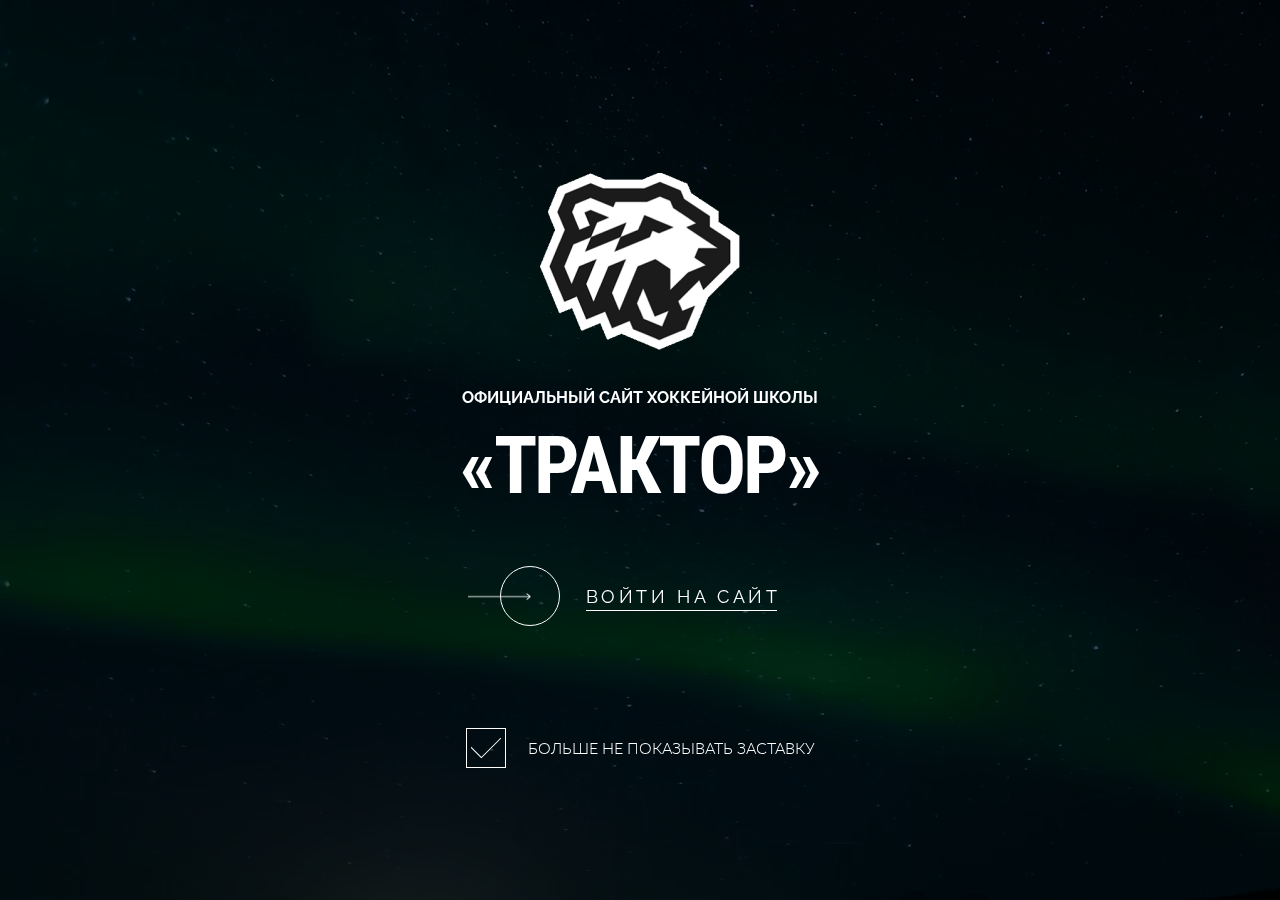
==== index.html @ bcf5b06c "bvi" ====
<!DOCTYPE html>
<html lang="en">

<head>
	<meta charset="UTF-8">
	<meta name="viewport" content="width=device-width, initial-scale=1.0">
	<meta name="description" content="" />
	<meta name="keywords" content="" />
	<link rel="shortcut icon" href="img/common/favicon.ico" type="image/x-icon">
	<link rel="preconnect" href="https://fonts.gstatic.com">
	<link
		href="https://fonts.googleapis.com/css2?family=Lato:wght@300&family=Raleway:ital,wght@0,300;0,400;0,500;0,600;0,700;1,500&family=Roboto+Condensed:ital,wght@0,300;0,400;0,700;1,300&display=swap"
		rel="stylesheet">
	<link rel="stylesheet" href="http://domain.name/css/bvi.min.css" type="text/css">
	<link rel="stylesheet" href="css/jquery.fancybox.min.css">
	<link rel="stylesheet" href="css/style.css">
	<title>Школа "Трактор"</title>
</head>

<body>
	<main class="splash-main">
		<div class="splash-main__video">
			<video src="video/08.mp4" muted autoplay loop playsinline></video>
		</div>
		<div class="splash-container">
			<div class="splash-main__body">
				<div class="splash-main__logo">
					<img src="img/spalsh/logo.png" alt="">
				</div>
				<h1 class="splash-main__title">
					Официальный сайт хоккейной школы <br> <span>«‎Трактор»‎</span>
				</h1>
				<div class="splash-main__enter">
					<a href="home.html" class="splash-main__link">
						<div class="splash-main__icon">
							<img src="img/spalsh/arrow.png" alt="">
						</div>
						<span class="splash-main__text">
							войти на сайт
						</span>
					</a>
				</div>
				<form action="#" class="splash-main__form">
					<label class="splash-main__label">
						<input class="splash-main__checkbox" type="checkbox" checked>
						<span class="splash-main__box"></span>
						больше не показывать заставку
					</label>
				</form>
			</div>
		</div>
	</main>



	<script src="https://code.jquery.com/jquery-3.5.1.min.js"></script>
	<script src="https://domain.name/js/js.cookie.js"></script>
	<script src="https://domain.name/js/bvi-init.js"></script>
	<script src="https://domain.name/js/bvi.min.js"></script>
	<script src="js/script.js" type="module"></script>
</body>

</html>
---- css/style.css ----
@charset "UTF-8";
* {
  padding: 0;
  margin: 0;
  border: 0;
}

*,
*:before,
*:after {
  -webkit-box-sizing: border-box;
  box-sizing: border-box;
}

:focus,
:active {
  outline: none;
}

a:focus,
a:active {
  outline: none;
}

nav,
footer,
header,
aside {
  display: block;
}

html,
body {
  height: 100%;
  width: 100%;
  font-size: 100%;
  line-height: 1;
  font-size: 14px;
  -ms-text-size-adjust: 100%;
  -moz-text-size-adjust: 100%;
  -webkit-text-size-adjust: 100%;
}

input,
button,
textarea {
  font-family: inherit;
}

input::-ms-clear {
  display: none;
}

button {
  cursor: pointer;
}

button::-moz-focus-inner {
  padding: 0;
  border: 0;
}

a,
a:visited {
  text-decoration: none;
}

a:hover {
  text-decoration: none;
}

ul li {
  list-style: none;
}

img {
  vertical-align: top;
}

h1,
h2,
h3,
h4,
h5,
h6 {
  font-size: inherit;
  font-weight: 700;
}

.custom-select-container {
  display: inline-block;
  position: relative;
}

.custom-select-value {
  display: -webkit-box;
  display: -ms-flexbox;
  display: flex;
  -webkit-box-align: center;
      -ms-flex-align: center;
          align-items: center;
  -webkit-box-pack: justify;
      -ms-flex-pack: justify;
          justify-content: space-between;
  width: 180px;
  cursor: pointer;
  -webkit-user-select: none;
     -moz-user-select: none;
      -ms-user-select: none;
          user-select: none;
  -webkit-transition: all 0.3s ease 0s;
  transition: all 0.3s ease 0s;
  color: #6a6a6a;
  font-weight: 300;
  font-size: 20px;
  line-height: 30px;
  text-transform: capitalize;
}

.custom-select-value:after {
  content: "";
  display: inline-block;
  width: 16px;
  height: 9px;
  background: url("../img/schedule/arrow.svg") center no-repeat;
  -webkit-transition: all 0.3s ease 0s;
  transition: all 0.3s ease 0s;
  margin: 0px 0px 0px 10px;
}

.custom-select-value.spin:after {
  content: "";
  -webkit-transform: rotate(-180deg);
          transform: rotate(-180deg);
}

.custom-select-options {
  opacity: 0;
  visibility: hidden;
  position: absolute;
  padding: 0;
  margin: 0;
  z-index: 1;
  width: 100%;
  border-top: none;
  max-height: 330px;
  overflow-y: auto;
  background: #141414;
  -webkit-transition: all 0.3s ease 0s;
  transition: all 0.3s ease 0s;
  padding: 20px 0;
}

.custom-select-options.show {
  opacity: 1;
  visibility: visible;
}

.custom-select-option {
  padding: 5px 30px;
  cursor: pointer;
  -webkit-transition: all 0.3s ease 0s;
  transition: all 0.3s ease 0s;
  color: #6a6a6a;
  font-weight: 300;
  font-size: 20px;
  line-height: 30px;
  text-transform: capitalize;
}

.custom-select-option.selected {
  background-color: rgba(0, 0, 0, 0.5);
}

.custom-select-option:hover {
  color: #fff;
}

body {
  font-family: "Raleway", sans-serif;
  color: #fff;
  background: #070707;
}

body.lock {
  overflow: hidden;
}

.wrapper {
  position: relative;
  display: -webkit-box;
  display: -ms-flexbox;
  display: flex;
  -webkit-box-orient: vertical;
  -webkit-box-direction: normal;
      -ms-flex-direction: column;
          flex-direction: column;
  min-height: 100%;
  overflow-x: hidden;
}

.container {
  max-width: 1660px;
  margin: 0 auto;
  padding: 0 15px;
}

.subtitle {
  font-family: "Roboto Condensed", sans-serif;
  font-weight: 300;
  font-size: 30px;
  line-height: 40px;
  letter-spacing: -0.03em;
  text-transform: uppercase;
}

.subtitle span {
  font-weight: 700;
}

.scrollback {
  position: fixed;
  bottom: 150px;
  right: 40px;
  height: 60px;
  width: 60px;
  border-radius: 50%;
  background: #141414;
  display: -webkit-box;
  display: -ms-flexbox;
  display: flex;
  -webkit-box-align: center;
      -ms-flex-align: center;
          align-items: center;
  -webkit-box-pack: center;
      -ms-flex-pack: center;
          justify-content: center;
  border: 1px solid transparent;
  -webkit-transition: all 0.3s ease 0s;
  transition: all 0.3s ease 0s;
  cursor: pointer;
  opacity: 0;
  visibility: hidden;
  z-index: 10;
}

.scrollback img {
  max-width: 20px;
}

@media (min-width: 1024px) {
  .scrollback:hover {
    border: 1px solid #4f4f4f;
  }
}

.scrollback.visible {
  opacity: 1;
  visibility: visible;
}

@media (max-width: 767px) {
  .scrollback {
    width: 40px;
    height: 40px;
    bottom: 20px;
    right: 20px;
  }
}

.date {
  font-family: "Roboto Condensed", sans-serif;
  font-weight: bold;
  font-size: 20px;
  line-height: 24px;
  letter-spacing: -0.02em;
  text-transform: uppercase;
  color: #4f4f4f;
}

.title {
  font-family: "Roboto Condensed", sans-serif;
  font-weight: bold;
  font-size: 49px;
  line-height: 70px;
  -webkit-text-decoration-line: underline;
          text-decoration-line: underline;
  text-transform: uppercase;
  color: #ffffff;
}

@media (max-width: 1365px) {
  .title {
    font-size: 36px;
    line-height: 40px;
  }
}

@media (max-width: 767px) {
  .title {
    font-size: 30px;
  }
}

.universal-link {
  display: inline-block;
  height: 70px;
  width: 260px;
}

@media (min-width: 1024px) {
  .universal-link:hover .icon__arrow {
    -webkit-transform: translate(7px, 0);
            transform: translate(7px, 0);
  }
  .universal-link:hover .universal-link__more::before {
    width: 100%;
    -webkit-transform: translate(0, 0);
            transform: translate(0, 0);
  }
}

.universal-link__more {
  position: relative;
  font-weight: bold;
  font-size: 13px;
  line-height: 24px;
  letter-spacing: 0.12em;
  text-transform: uppercase;
  color: #ffffff;
  display: inline-block;
  position: relative;
  left: 96px;
  top: 28px;
}

.universal-link__more::before {
  content: "";
  -webkit-transition: all 0.3s ease 0s;
  transition: all 0.3s ease 0s;
  position: absolute;
  bottom: 0;
  left: 0px;
  display: inline-block;
  height: 1px;
  width: 0%;
  -webkit-transform: translate(-40px, 0);
          transform: translate(-40px, 0);
  background: #fff;
}

@media (max-width: 600px) {
  .universal-link__more span {
    display: none;
  }
}

.universal-link .icon {
  position: relative;
  display: inline-block;
}

.universal-link .icon__circle {
  position: absolute;
  top: 0;
  left: 0;
  display: inline-block;
  height: 48px;
  width: 48px;
  border-radius: 50%;
  border: 1px solid #fff;
}

.universal-link .icon__arrow {
  -webkit-transition: all 0.3s ease 0s;
  transition: all 0.3s ease 0s;
  position: absolute;
  top: 23px;
  left: 23px;
  display: inline-block;
  height: 1px;
  width: 48px;
  background: #fff;
}

.universal-link .icon__arrow:after, .universal-link .icon__arrow:before {
  content: "";
  position: absolute;
  right: 0;
  background: #fff;
  width: 1px;
  height: 10px;
  display: inline-block;
}

.universal-link .icon__arrow:after {
  -webkit-transform: rotate(45deg) translate(-2px, 1px);
          transform: rotate(45deg) translate(-2px, 1px);
}

.universal-link .icon__arrow::before {
  -webkit-transform: rotate(-45deg) translate(4px, -7px);
          transform: rotate(-45deg) translate(4px, -7px);
}

.more {
  display: inline-block;
  position: relative;
  margin: 0px 0px 40px 0px;
  font-family: "Roboto Condensed", sans-serif;
  font-weight: bold;
  font-size: 20px;
  line-height: 24px;
  letter-spacing: -0.02em;
  text-transform: uppercase;
  color: #4f4f4f;
  -webkit-transition: all 0.3s ease 0s;
  transition: all 0.3s ease 0s;
  cursor: pointer;
}

.more:after {
  content: "";
  -webkit-transition: all 0.3s ease 0s;
  transition: all 0.3s ease 0s;
  position: absolute;
  bottom: 0;
  left: -40px;
  width: 0%;
  height: 1px;
  background: #fff;
  opacity: 0;
  visibility: hidden;
}

@media (min-width: 1024px) {
  .more:hover {
    color: #fff;
  }
  .more:hover:after {
    left: 0;
    width: 100%;
    opacity: 1;
    visibility: visible;
  }
}

.topbar {
  display: -webkit-box;
  display: -ms-flexbox;
  display: flex;
  -webkit-box-pack: justify;
      -ms-flex-pack: justify;
          justify-content: space-between;
}

@media (max-width: 767px) {
  .topbar {
    -webkit-box-orient: vertical;
    -webkit-box-direction: normal;
        -ms-flex-direction: column;
            flex-direction: column;
    -webkit-box-align: start;
        -ms-flex-align: start;
            align-items: flex-start;
  }
}

.breadcrumbs {
  display: -webkit-box;
  display: -ms-flexbox;
  display: flex;
  white-space: nowrap;
  padding: 40px 0px 0px 20px;
}

.breadcrumbs li:not(:last-child):after {
  content: "—";
  color: #4f4f4f;
  display: inline-block;
  margin: 0px 5px 0 0;
}

.breadcrumbs__link {
  font-weight: 500;
  font-size: 12px;
  line-height: 16px;
  letter-spacing: 0.04em;
  text-transform: uppercase;
  color: #4f4f4f;
  -webkit-transition: all 0.3s ease 0s;
  transition: all 0.3s ease 0s;
}

@media (min-width: 1024px) {
  .breadcrumbs__link:hover {
    color: #fff;
  }
}

@media (max-width: 1365px) {
  .breadcrumbs {
    padding: 20px 0px 0px 20px;
  }
}

@media (max-width: 767px) {
  .breadcrumbs {
    padding: 10px 0px 0px 0px;
    white-space: normal;
    -webkit-box-orient: vertical;
    -webkit-box-direction: normal;
        -ms-flex-direction: column;
            flex-direction: column;
  }
}

.heading {
  font-weight: 600;
  font-size: 28px;
  line-height: 36px;
  color: #fff;
}

@media (max-width: 993px) {
  .heading {
    font-size: 24px;
    line-height: 30px;
  }
}

@media (max-width: 767px) {
  .heading {
    font-size: 20px;
    line-height: 24px;
  }
}

.position {
  font-family: "Roboto Condensed", sans-serif;
  font-weight: bold;
  font-size: 20px;
  line-height: 24px;
  letter-spacing: -0.02em;
  text-transform: uppercase;
  color: #4f4f4f;
}

/* .fancybox-navigation .fancybox-button {
	width: 126px;
	height: 90px;
	div {
		display: none;
	}
}
.fancybox-navigation .fancybox-button--arrow_left,
.fancybox-navigation .fancybox-button--arrow_right {
	padding: 0;
}
.fancybox-button--arrow_left {
	background: url("../img/home/partners/arrow-left.png") center no-repeat, #141414;
	&:disabled {
		background: url("../img/home/partners/arrow-left.png") center no-repeat, #070707;
	}
}
.fancybox-button--arrow_right {
	background: url("../img/home/partners/arrow-right.png") center no-repeat, #141414;
	&:disabled {
		background: url("../img/home/partners/arrow-right.png") center no-repeat, #070707;
	}
}
.fancybox-bg {
	background: rgba(7, 7, 7, 0.8);
} */
.splash-main {
  position: relative;
  z-index: 0;
  height: 100vh;
  width: 100vw;
  min-height: 100vh;
  min-width: 100vw;
  overflow: hidden;
  background: url("../img/spalsh/splash-bg.jpg") left center/cover no-repeat;
}

.splash-main::after {
  content: "";
  display: block;
  width: 100%;
  height: 100%;
  background: rgba(0, 0, 0, 0.7);
  position: absolute;
  top: 0;
  left: 0;
  z-index: 1;
}

.splash-main__video {
  width: 100%;
  position: absolute;
  top: 0;
  left: 0;
}

@media (min-height: 1080px) {
  .splash-main__video {
    display: none;
  }
}

.splash-main__body {
  position: absolute;
  top: 0;
  left: 0;
  width: 100%;
  height: 100%;
  z-index: 2;
  display: -webkit-box;
  display: -ms-flexbox;
  display: flex;
  -webkit-box-align: center;
      -ms-flex-align: center;
          align-items: center;
  -webkit-box-pack: center;
      -ms-flex-pack: center;
          justify-content: center;
  -webkit-box-orient: vertical;
  -webkit-box-direction: normal;
      -ms-flex-direction: column;
          flex-direction: column;
  padding: 0 15px;
}

.splash-main__logo {
  width: 200px;
  margin: 140px 0 40px 0;
}

.splash-main__logo img {
  max-width: 100%;
}

@media (max-width: 992px) {
  .splash-main__logo {
    margin: 50px 0 20px 0;
  }
}

@media (max-width: 767px) {
  .splash-main__logo {
    width: 160px;
  }
}

@media (max-width: 360px) {
  .splash-main__logo {
    width: 140px;
  }
}

.splash-main__title {
  font-size: 16px;
  text-align: center;
  text-transform: uppercase;
  margin: 0 0 60px 0;
}

.splash-main__title span {
  font-family: "Roboto Condensed";
  font-weight: bold;
  font-size: 80px;
  letter-spacing: -0.03em;
  display: inline-block;
  margin: 20px 0 0 0;
}

@media (max-width: 767px) {
  .splash-main__title {
    margin: 0 0 50px 0;
  }
  .splash-main__title span {
    font-size: 50px;
  }
}

@media (max-width: 360px) {
  .splash-main__title {
    font-size: 14px;
  }
  .splash-main__title span {
    font-size: 30px;
  }
}

.splash-main__enter {
  margin: 0 0 100px 0;
}

@media (max-width: 767px) {
  .splash-main__enter {
    margin: 0 0 50px 0;
  }
}

.splash-main__link {
  display: -webkit-box;
  display: -ms-flexbox;
  display: flex;
  -webkit-box-align: center;
      -ms-flex-align: center;
          align-items: center;
  -webkit-box-pack: center;
      -ms-flex-pack: center;
          justify-content: center;
}

.splash-main__link:hover img {
  -webkit-transform: translate(10px, -50%);
          transform: translate(10px, -50%);
}

.splash-main__icon {
  position: relative;
  width: 63px;
  margin: 0 23px 0 0;
}

.splash-main__icon:after {
  content: "";
  display: inline-block;
  border: 1px solid #fff;
  border-radius: 50%;
  width: 60px;
  height: 60px;
  -webkit-transition: all 0.3s ease 0s;
  transition: all 0.3s ease 0s;
}

.splash-main__icon img {
  max-width: 100%;
  position: absolute;
  top: 50%;
  left: -50%;
  -webkit-transform: translate(0, -50%);
          transform: translate(0, -50%);
  -webkit-transition: -webkit-transform 0.3s ease 0s;
  transition: -webkit-transform 0.3s ease 0s;
  transition: transform 0.3s ease 0s;
  transition: transform 0.3s ease 0s, -webkit-transform 0.3s ease 0s;
}

@media (max-width: 767px) {
  .splash-main__icon {
    width: 40px;
  }
  .splash-main__icon:after {
    width: 40px;
    height: 40px;
  }
}

.splash-main__text {
  font-size: 18px;
  letter-spacing: 0.2em;
  text-transform: uppercase;
  color: #fff;
  position: relative;
}

.splash-main__text:after {
  content: "";
  position: absolute;
  bottom: -5px;
  left: 0;
  background: #fff;
  width: 98%;
  height: 1px;
}

@media (max-width: 360px) {
  .splash-main__text {
    font-size: 14px;
  }
}

.splash-main__form {
  margin: 0 0px 100px 0;
}

@media (max-width: 992px) {
  .splash-main__form {
    margin: 0 0 50px 0;
  }
}

.splash-main__label {
  font-family: "Lato", sans-serif;
  font-weight: 300;
  font-size: 16px;
  text-transform: uppercase;
  display: -webkit-box;
  display: -ms-flexbox;
  display: flex;
  -webkit-box-align: center;
      -ms-flex-align: center;
          align-items: center;
  -webkit-box-pack: center;
      -ms-flex-pack: center;
          justify-content: center;
  cursor: pointer;
}

@media (max-width: 360px) {
  .splash-main__label {
    font-size: 14px;
    text-transform: none;
  }
}

.splash-main__checkbox {
  display: none;
}

.splash-main__checkbox:checked + .splash-main__box::after {
  opacity: 1;
  visibility: visible;
}

.splash-main__box {
  position: relative;
  border: 1px solid #ffffff;
  display: inline-block;
  width: 40px;
  -webkit-box-flex: 0;
      -ms-flex: 0 0 40px;
          flex: 0 0 40px;
  height: 40px;
  margin: 0 22px 0 0;
}

.splash-main__box::after {
  content: "";
  display: inline-block;
  position: absolute;
  top: 50%;
  left: 50%;
  width: 30px;
  height: 20px;
  background: url("../img/spalsh/tick.png") center no-repeat;
  -webkit-transform: translate(-50%, -50%);
          transform: translate(-50%, -50%);
  opacity: 0;
  visibility: hidden;
  -webkit-transition: all 0.3s ease 0s;
  transition: all 0.3s ease 0s;
}

@media (max-width: 767px) {
  .splash-main__box {
    width: 20px;
    height: 20px;
    -webkit-box-flex: 0;
        -ms-flex: 0 0 20px;
            flex: 0 0 20px;
  }
  .splash-main__box::after {
    -webkit-transform: translate(-12px, -16px);
            transform: translate(-12px, -16px);
  }
}

.splash-container {
  margin: 0 auto;
  max-width: 1660px;
  position: relative;
  z-index: 4;
  width: 100%;
  height: 100%;
}

.header {
  position: fixed;
  width: 100%;
  top: 0;
  left: 0;
  z-index: 50;
  background: #070707;
}

.header::before {
  content: "";
  position: absolute;
  top: 0;
  left: 0;
  width: 100%;
  height: 100%;
  z-index: 2;
}

.header__body {
  position: relative;
  display: -webkit-box;
  display: -ms-flexbox;
  display: flex;
  -webkit-box-pack: justify;
      -ms-flex-pack: justify;
          justify-content: space-between;
  -webkit-box-align: center;
      -ms-flex-align: center;
          align-items: center;
  height: 140px;
  border-bottom: 1px solid #4f4f4f;
  -webkit-transition: all 0.3s ease 0s;
  transition: all 0.3s ease 0s;
}

@media (max-width: 992px) {
  .header__body {
    height: 80px;
  }
}

.header__logo {
  display: -webkit-box;
  display: -ms-flexbox;
  display: flex;
  -webkit-box-align: center;
      -ms-flex-align: center;
          align-items: center;
  -webkit-box-pack: center;
      -ms-flex-pack: center;
          justify-content: center;
  -webkit-transition: all 0.3s ease 0s;
  transition: all 0.3s ease 0s;
  position: relative;
  -webkit-box-flex: 0;
      -ms-flex: 0 0 252px;
          flex: 0 0 252px;
  z-index: 3;
}

.header__logo span {
  position: absolute;
  bottom: -35px;
  left: 0px;
  height: 3px;
  width: 100%;
  background-color: #fff;
  -webkit-transition: all 0.3s ease 0s;
  transition: all 0.3s ease 0s;
}

.header__logo.shrink {
  -webkit-box-flex: 0;
      -ms-flex: 0 0 180px;
          flex: 0 0 180px;
}

.header__logo.shrink .header__image {
  -webkit-box-flex: 0;
      -ms-flex: 0 0 50px;
          flex: 0 0 50px;
}

.header__logo.shrink span {
  bottom: -18px;
}

.header__logo.shrink .header__descriptor {
  font-size: 14px;
}

.header__logo.shrink .header__descriptor p:first-child {
  margin: 0 0 0 12px;
}

.header__logo.shrink .header__descriptor p:last-child {
  font-size: 26px;
}

@media (max-width: 992px) {
  .header__logo {
    -webkit-box-flex: 0;
        -ms-flex: 0 0 180px;
            flex: 0 0 180px;
  }
  .header__logo span {
    bottom: -18px;
  }
}

@media (max-width: 360px) {
  .header__logo {
    -webkit-box-flex: 0;
        -ms-flex: 0 0 150px;
            flex: 0 0 150px;
  }
}

.header__image {
  margin: 0 10px 0 0;
  -webkit-box-flex: 0;
      -ms-flex: 0 0 80px;
          flex: 0 0 80px;
  -webkit-transition: all 0.3s ease 0s;
  transition: all 0.3s ease 0s;
}

.header__image img {
  max-width: 100%;
}

@media (max-width: 992px) {
  .header__image {
    -webkit-box-flex: 0;
        -ms-flex: 0 0 50px;
            flex: 0 0 50px;
  }
}

.header__descriptor {
  font-size: 16px;
  text-transform: uppercase;
  color: #ffffff;
}

.header__descriptor p {
  -webkit-transition: all 0.3s ease 0s;
  transition: all 0.3s ease 0s;
}

.header__descriptor p:first-child {
  margin: 0 0 0 14px;
}

.header__descriptor p:last-child {
  font-family: "Roboto Condensed", sans-serif;
  font-weight: bold;
  font-size: 36px;
  letter-spacing: -0.03em;
  text-transform: uppercase;
}

@media (max-width: 992px) {
  .header__descriptor {
    font-size: 14px;
  }
  .header__descriptor p:first-child {
    margin: 0 0 0 12px;
  }
  .header__descriptor p:last-child {
    font-size: 26px;
  }
}

@media (max-width: 360px) {
  .header__descriptor p:first-child {
    margin: 0 0 4px 0;
  }
  .header__descriptor p:last-child {
    font-size: 16px;
  }
}

.header__menu {
  -webkit-box-flex: 1;
      -ms-flex: 1 1 auto;
          flex: 1 1 auto;
  margin: 0 20px 0 160px;
}

@media (max-width: 1365px) {
  .header__menu {
    margin: 0 20px 0 50px;
  }
}

@media (max-width: 1200px) {
  .header__menu {
    -webkit-box-flex: 0;
        -ms-flex: none;
            flex: none;
  }
}

@media (max-width: 992px) {
  .header__menu {
    display: none;
  }
}

.header__list {
  display: -webkit-box;
  display: -ms-flexbox;
  display: flex;
  -webkit-box-align: center;
      -ms-flex-align: center;
          align-items: center;
  -webkit-box-pack: justify;
      -ms-flex-pack: justify;
          justify-content: space-between;
  position: relative;
  z-index: 3;
}

.header__list li {
  position: relative;
}

.header__list li .underline {
  position: absolute;
  bottom: -50px;
  left: -70px;
  height: 3px;
  width: 0%;
  background-color: #fff;
  opacity: 0;
  visibility: hidden;
  -webkit-transition: all 0.3s ease 0s;
  transition: all 0.3s ease 0s;
}

.header__list li .underline.lift {
  bottom: -20px;
}

.header__list li a:hover + .underline {
  width: 100%;
  left: 0;
  opacity: 1;
  visibility: visible;
}

.header__list li:not(:first-child) {
  margin: 0 0 0 20px;
}

@media (max-width: 1200px) {
  .header__list {
    -webkit-box-pack: end;
        -ms-flex-pack: end;
            justify-content: flex-end;
  }
}

.header__link {
  font-family: "Roboto Condensed", sans-serif;
  font-weight: 700;
  font-size: 16px;
  line-height: 40px;
  text-transform: uppercase;
  color: #ffffff;
}

.header__visually-impaired {
  display: -webkit-box;
  display: -ms-flexbox;
  display: flex;
  -webkit-box-align: center;
      -ms-flex-align: center;
          align-items: center;
  -webkit-box-pack: center;
      -ms-flex-pack: center;
          justify-content: center;
  font-weight: bold;
  font-size: 13px;
  line-height: 24px;
  letter-spacing: 0.12em;
  text-transform: uppercase;
  cursor: pointer;
  position: relative;
  -webkit-box-flex: 1;
      -ms-flex: 1 1 auto;
          flex: 1 1 auto;
  margin: 0 20px 0 0;
  z-index: 3;
}

.header__visually-impaired p {
  -webkit-box-flex: 0;
      -ms-flex: 0 0 40px;
          flex: 0 0 40px;
  margin: 0 10px 0 0;
}

.header__visually-impaired img {
  max-width: 100%;
}

.header__visually-impaired span {
  -webkit-box-flex: 0;
      -ms-flex: 0 0 140px;
          flex: 0 0 140px;
}

.header__visually-impaired span:last-child {
  position: absolute;
  bottom: -46px;
  left: 0px;
  height: 3px;
  width: 0%;
  background-color: #fff;
  opacity: 0;
  visibility: hidden;
  -webkit-transition: all 0.3s ease 0s;
  transition: all 0.3s ease 0s;
}

.header__visually-impaired span:last-child.lift {
  bottom: -16px;
}

.header__visually-impaired:hover span:last-child {
  left: 50%;
  -webkit-transform: translate(-50%, 0);
          transform: translate(-50%, 0);
  width: 190px;
  opacity: 1;
  visibility: visible;
}

@media (max-width: 1365px) {
  .header__visually-impaired {
    -webkit-box-flex: 0;
        -ms-flex: none;
            flex: none;
  }
}

@media (max-width: 1200px) {
  .header__visually-impaired span {
    display: none;
  }
}

@media (max-width: 992px) {
  .header__visually-impaired {
    margin: 0 0 0 auto;
  }
  .header__visually-impaired p + span {
    display: block;
  }
}

@media (max-width: 767px) {
  .header__visually-impaired {
    margin: 0 20px 0 auto;
  }
  .header__visually-impaired p + span {
    display: none;
  }
}

@media (max-width: 360px) {
  .header__visually-impaired {
    margin: 0 10px 0 auto;
  }
}

.header__burger {
  font-weight: bold;
  font-size: 13px;
  line-height: 16px;
  letter-spacing: 0.18em;
  text-transform: uppercase;
  cursor: pointer;
  position: relative;
  z-index: 5;
  -webkit-transition: all 0.3s ease 0s;
  transition: all 0.3s ease 0s;
}

@media (min-width: 1024px) {
  .header__burger:hover span:first-child {
    -webkit-transform: rotate(90deg) translate(0, -14px);
            transform: rotate(90deg) translate(0, -14px);
  }
  .header__burger:hover span:last-child {
    -webkit-transform: rotate(90deg) translate(0, 14px);
            transform: rotate(90deg) translate(0, 14px);
  }
  .header__burger:hover .header__burger-menu {
    opacity: 0;
    visibility: hidden;
  }
}

.header__burger.active .header__burger-menu {
  opacity: 0;
  visibility: hidden;
}

.header__burger.active .header__burger-close {
  -webkit-transform: translate(0, 12px);
          transform: translate(0, 12px);
  opacity: 1;
  visibility: visible;
}

.header__burger.active .header__burger-icon {
  -webkit-transform: translate(0, 12px);
          transform: translate(0, 12px);
  width: 40px;
}

.header__burger.active .header__burger-icon span {
  background: #4f4f4f;
}

.header__burger.active .header__burger-icon span:first-child {
  width: 100%;
  -webkit-transform: rotate(45deg) translate(6px, 7px);
          transform: rotate(45deg) translate(6px, 7px);
}

.header__burger.active .header__burger-icon span:nth-child(2) {
  -webkit-transform: rotate(-45deg);
          transform: rotate(-45deg);
}

.header__burger.active .header__burger-icon span:last-child {
  width: 0;
  opacity: 0;
  visibility: hidden;
  -webkit-transform: scale(0);
          transform: scale(0);
}

.header__burger-icon {
  width: 48px;
  height: 20px;
  display: -webkit-box;
  display: -ms-flexbox;
  display: flex;
  -webkit-box-orient: vertical;
  -webkit-box-direction: normal;
      -ms-flex-direction: column;
          flex-direction: column;
  -webkit-box-pack: justify;
      -ms-flex-pack: justify;
          justify-content: space-between;
  margin: 0 0 8px 0;
  -webkit-transition: all 0.3s ease 0s;
  transition: all 0.3s ease 0s;
}

.header__burger-icon span {
  -webkit-transition: all 0.3s ease 0s;
  transition: all 0.3s ease 0s;
  height: 2px;
  background: #fff;
  display: inline-block;
}

.header__burger-icon span:first-child {
  width: 20px;
}

.header__burger-icon span:nth-child(2) {
  width: 100%;
}

.header__burger-icon span:last-child {
  -ms-flex-item-align: end;
      align-self: flex-end;
  width: 20px;
}

.header__burger-menu {
  opacity: 1;
  visibility: visible;
  -webkit-transition: all 0.3s ease 0s;
  transition: all 0.3s ease 0s;
}

.header__burger-close {
  opacity: 0;
  visibility: hidden;
  color: #4f4f4f;
  -webkit-transition: all 0.3s ease 0s;
  transition: all 0.3s ease 0s;
  position: absolute;
  top: 3px;
  left: -90px;
}

@media (max-width: 767px) {
  .header__burger-close {
    display: none;
  }
}

.menu-board {
  position: fixed;
  top: -100%;
  right: -100%;
  width: 94%;
  height: 900px;
  background: #fff;
  z-index: 4;
  -webkit-transform: scale(0);
          transform: scale(0);
  opacity: 0;
  visibility: hidden;
  -webkit-transition: all 0.3s ease 0s;
  transition: all 0.3s ease 0s;
  overflow-x: hidden;
  overflow-y: auto;
}

@media (max-width: 1365px) {
  .menu-board {
    height: 100%;
    width: 100%;
  }
}

.menu-board.active {
  -webkit-transform: scale(1);
          transform: scale(1);
  top: 0;
  right: 0;
  opacity: 1;
  visibility: visible;
}

.menu-board__container {
  max-width: 1500px;
  padding: 0 10px;
  margin: 0 auto;
}

.menu-board__form {
  position: relative;
  border-bottom: 1px solid #4f4f4f;
}

.menu-board__input {
  height: 140px;
  width: 100%;
  font-size: 24px;
  padding: 0 200px 0 66px;
}

.menu-board__input::-webkit-input-placeholder {
  font-family: "Roboto Condensed", sans-serif;
  font-style: italic;
  font-weight: 300;
  font-size: 24px;
  line-height: 40px;
  letter-spacing: 0.04em;
  text-transform: uppercase;
  color: #4f4f4f;
}

.menu-board__input:-ms-input-placeholder {
  font-family: "Roboto Condensed", sans-serif;
  font-style: italic;
  font-weight: 300;
  font-size: 24px;
  line-height: 40px;
  letter-spacing: 0.04em;
  text-transform: uppercase;
  color: #4f4f4f;
}

.menu-board__input::-ms-input-placeholder {
  font-family: "Roboto Condensed", sans-serif;
  font-style: italic;
  font-weight: 300;
  font-size: 24px;
  line-height: 40px;
  letter-spacing: 0.04em;
  text-transform: uppercase;
  color: #4f4f4f;
}

.menu-board__input::placeholder {
  font-family: "Roboto Condensed", sans-serif;
  font-style: italic;
  font-weight: 300;
  font-size: 24px;
  line-height: 40px;
  letter-spacing: 0.04em;
  text-transform: uppercase;
  color: #4f4f4f;
}

@media (max-width: 992px) {
  .menu-board__input {
    height: 80px;
  }
}

@media (max-width: 767px) {
  .menu-board__input {
    padding: 0 80px 0 50px;
    font-size: 16px;
  }
  .menu-board__input::-webkit-input-placeholder {
    font-size: 16px;
  }
  .menu-board__input:-ms-input-placeholder {
    font-size: 16px;
  }
  .menu-board__input::-ms-input-placeholder {
    font-size: 16px;
  }
  .menu-board__input::placeholder {
    font-size: 16px;
  }
}

.menu-board__button {
  background: url("../img/header/search.svg") center no-repeat;
  width: 36px;
  height: 31px;
  position: absolute;
  top: 50%;
  left: 0;
  -webkit-transform: translate(0, -50%);
          transform: translate(0, -50%);
}

.menu-board__body {
  display: -webkit-box;
  display: -ms-flexbox;
  display: flex;
  -webkit-box-align: center;
      -ms-flex-align: center;
          align-items: center;
  -webkit-box-pack: center;
      -ms-flex-pack: center;
          justify-content: center;
  margin: 80px 0;
}

@media (max-width: 992px) {
  .menu-board__body {
    margin: 30px 0;
  }
}

.menu-board__items {
  display: -webkit-box;
  display: -ms-flexbox;
  display: flex;
  -ms-flex-wrap: wrap;
      flex-wrap: wrap;
  -webkit-box-flex: 1;
      -ms-flex: 1 1 auto;
          flex: 1 1 auto;
  margin: 0 -20px;
}

.menu-board__column {
  -webkit-box-flex: 1;
      -ms-flex: 1 1 20%;
          flex: 1 1 20%;
  display: -webkit-box;
  display: -ms-flexbox;
  display: flex;
  -webkit-box-orient: vertical;
  -webkit-box-direction: normal;
      -ms-flex-direction: column;
          flex-direction: column;
  -webkit-box-pack: justify;
      -ms-flex-pack: justify;
          justify-content: space-between;
  margin: 0 20px 50px 20px;
}

@media (max-width: 992px) {
  .menu-board__column {
    margin: 0 20px 40px 20px;
  }
}

@media (max-width: 767px) {
  .menu-board__column {
    margin: 0 20px 20px 20px;
  }
}

.menu-board__big-column {
  -webkit-box-flex: 1;
      -ms-flex: 1 1 50%;
          flex: 1 1 50%;
}

.menu-board__item:not(:last-child) {
  margin: 0 0 50px 0;
}

@media (max-width: 992px) {
  .menu-board__item:not(:last-child) {
    margin: 0 0 20px 0;
  }
}

.menu-board__heading {
  font-family: "Roboto Condensed", sans-serif;
  font-weight: bold;
  font-size: 30px;
  line-height: 40px;
  text-transform: uppercase;
  color: #070707;
  position: relative;
}

@media (min-width: 1024px) {
  .menu-board__heading::before {
    content: "";
    position: absolute;
    bottom: -5px;
    left: -70px;
    background: #070707;
    width: 0%;
    height: 3px;
    opacity: 0;
    visibility: hidden;
    -webkit-transition: all 0.3s ease 0s;
    transition: all 0.3s ease 0s;
  }
  .menu-board__heading:hover::before {
    width: 100%;
    left: 0;
    opacity: 1;
    visibility: visible;
  }
}

.menu-board__list {
  margin: 20px 0 0 0;
}

.menu-board__list li:not(:last-child) {
  margin: 0 0 10px 0;
}

@media (max-width: 767px) {
  .menu-board__list {
    margin: 6px 0 0 0;
  }
}

.menu-board__link {
  font-weight: bold;
  font-size: 13px;
  line-height: 24px;
  text-transform: uppercase;
  color: #4f4f4f;
  -webkit-transition: all 0.3s ease 0s;
  transition: all 0.3s ease 0s;
  position: relative;
}

@media (min-width: 1024px) {
  .menu-board__link:hover {
    text-decoration: underline;
  }
}

@media (max-width: 767px) {
  .menu-board__link {
    font-size: 14px;
    line-height: 20px;
  }
}

.footer__top {
  display: -webkit-box;
  display: -ms-flexbox;
  display: flex;
  -webkit-box-align: center;
      -ms-flex-align: center;
          align-items: center;
  -webkit-box-pack: justify;
      -ms-flex-pack: justify;
          justify-content: space-between;
  min-height: 180px;
  border-bottom: 1px solid #4f4f4f;
  border-top: 1px solid #4f4f4f;
  margin: 0px 0px 60px 0px;
  padding: 30px 0;
}

@media (max-width: 767px) {
  .footer__top {
    margin: 0px 0px 40px 0px;
    -webkit-box-orient: vertical;
    -webkit-box-direction: normal;
        -ms-flex-direction: column;
            flex-direction: column;
  }
}

.footer__subtitle {
  margin: 0px 20px 0px 0px;
}

@media (max-width: 767px) {
  .footer__subtitle {
    margin: 0px 0px 20px 0px;
    text-align: center;
  }
}

.footer__socials {
  display: -webkit-box;
  display: -ms-flexbox;
  display: flex;
  -webkit-box-align: center;
      -ms-flex-align: center;
          align-items: center;
}

.footer__socials-item {
  border-radius: 50%;
  background: #141414;
  height: 60px;
  width: 60px;
  display: -webkit-box;
  display: -ms-flexbox;
  display: flex;
  -webkit-box-align: center;
      -ms-flex-align: center;
          align-items: center;
  -webkit-box-pack: center;
      -ms-flex-pack: center;
          justify-content: center;
  margin: 0px 0px 0px 20px;
  border: 1px solid transparent;
  -webkit-transition: all 0.3s ease 0s;
  transition: all 0.3s ease 0s;
}

.footer__socials-item img {
  max-width: 24px;
}

@media (min-width: 1024px) {
  .footer__socials-item:hover {
    border: 1px solid #4f4f4f;
  }
}

@media (max-width: 767px) {
  .footer__socials-item {
    height: 50px;
    width: 50px;
    margin: 0px 0px 0px 10px;
  }
  .footer__socials-item:first-child {
    margin: 0;
  }
}

.footer__middle {
  margin: 0px 0px 60px 0px;
}

@media (max-width: 992px) {
  .footer__middle {
    margin: 0px 0px 20px 0px;
  }
}

.footer__items {
  display: -webkit-box;
  display: -ms-flexbox;
  display: flex;
  -webkit-box-pack: justify;
      -ms-flex-pack: justify;
          justify-content: space-between;
  height: 400px;
}

@media (max-width: 1600px) {
  .footer__items {
    height: 800px;
  }
}

@media (max-width: 1200px) {
  .footer__items {
    height: 1100px;
  }
}

@media (max-width: 992px) {
  .footer__items {
    -webkit-box-orient: vertical;
    -webkit-box-direction: reverse;
        -ms-flex-direction: column-reverse;
            flex-direction: column-reverse;
    height: auto;
  }
}

.footer__item {
  margin: 0px 40px 26px 0px;
}

@media (max-width: 992px) {
  .footer__item {
    margin: 0px 0px 16px 0px;
  }
}

.footer__heading {
  font-family: "Roboto Condensed", sans-serif;
  font-weight: bold;
  font-size: 18px;
  text-transform: uppercase;
  color: #ffffff;
  display: inline-block;
  margin: 0px 0px 16px 0px;
  -webkit-transition: all 0.3s ease 0s;
  transition: all 0.3s ease 0s;
  position: relative;
}

@media (min-width: 1024px) {
  .footer__heading::before {
    content: "";
    position: absolute;
    bottom: -5px;
    left: -70px;
    background: #fff;
    width: 0%;
    height: 3px;
    opacity: 0;
    visibility: hidden;
    -webkit-transition: all 0.3s ease 0s;
    transition: all 0.3s ease 0s;
  }
  .footer__heading:hover::before {
    width: 100%;
    left: 0;
    opacity: 1;
    visibility: visible;
  }
}

@media (max-width: 992px) {
  .footer__heading {
    margin: 0px 0px 10px 0px;
  }
}

.footer__link {
  font-weight: bold;
  font-size: 12px;
  line-height: 16px;
  letter-spacing: -0.02em;
  text-transform: uppercase;
  color: #4f4f4f;
  display: inline-block;
  margin: 0px 0px 10px 0px;
}

.footer__link:hover {
  text-decoration: underline;
}

.footer__column-info {
  display: -webkit-box;
  display: -ms-flexbox;
  display: flex;
  -ms-flex-wrap: wrap;
      flex-wrap: wrap;
  -webkit-box-orient: vertical;
  -webkit-box-direction: normal;
      -ms-flex-direction: column;
          flex-direction: column;
}

.footer__column-map {
  -webkit-box-flex: 0;
      -ms-flex: 0 0 390px;
          flex: 0 0 390px;
}

.footer__map {
  position: relative;
  z-index: 0;
  overflow: hidden;
}

.footer__map iframe {
  width: 100%;
  height: 255px;
}

.footer__see {
  position: absolute;
  top: 0;
  left: 0;
  height: 100%;
  width: 100%;
  z-index: 1;
  display: -webkit-box;
  display: -ms-flexbox;
  display: flex;
  -webkit-box-align: center;
      -ms-flex-align: center;
          align-items: center;
  -webkit-box-pack: center;
      -ms-flex-pack: center;
          justify-content: center;
  background: rgba(0, 0, 0, 0.8);
}

.footer__map-bar {
  font-weight: bold;
  font-size: 12px;
  line-height: 24px;
  letter-spacing: 0.12em;
  text-transform: uppercase;
  color: #070707;
  background: #fff;
  height: 40px;
  width: 230px;
  display: -webkit-box;
  display: -ms-flexbox;
  display: flex;
  -webkit-box-align: center;
      -ms-flex-align: center;
          align-items: center;
  -webkit-box-pack: center;
      -ms-flex-pack: center;
          justify-content: center;
  cursor: pointer;
}

.footer__bottom {
  min-height: 80px;
  display: -webkit-box;
  display: -ms-flexbox;
  display: flex;
  -webkit-box-align: center;
      -ms-flex-align: center;
          align-items: center;
  -webkit-box-pack: justify;
      -ms-flex-pack: justify;
          justify-content: space-between;
  border-top: 1px solid #4f4f4f;
  padding: 20px 0;
}

@media (max-width: 767px) {
  .footer__bottom {
    -webkit-box-orient: vertical;
    -webkit-box-direction: normal;
        -ms-flex-direction: column;
            flex-direction: column;
  }
}

.footer__text {
  font-size: 12px;
  line-height: 18px;
  text-transform: uppercase;
  color: #4f4f4f;
  margin: 0px 20px 0px 0px;
  -webkit-box-flex: 0;
      -ms-flex: 0 1 50%;
          flex: 0 1 50%;
}

@media (max-width: 767px) {
  .footer__text {
    margin: 0px 0px 10px 0px;
    text-align: center;
  }
}

.footer__dev {
  display: -webkit-box;
  display: -ms-flexbox;
  display: flex;
  -webkit-box-align: center;
      -ms-flex-align: center;
          align-items: center;
  -webkit-box-pack: end;
      -ms-flex-pack: end;
          justify-content: flex-end;
  -webkit-box-flex: 0;
      -ms-flex: 0 1 50%;
          flex: 0 1 50%;
}

@media (max-width: 360px) {
  .footer__dev {
    -webkit-box-orient: vertical;
    -webkit-box-direction: normal;
        -ms-flex-direction: column;
            flex-direction: column;
  }
}

.footer__dev-info {
  font-size: 12px;
  line-height: 18px;
  text-transform: uppercase;
  color: #4f4f4f;
}

.footer__dev-info a {
  font-size: 12px;
  line-height: 18px;
  text-transform: uppercase;
  color: #4f4f4f;
  text-decoration: underline;
}

.footer__dev-info a:hover {
  text-decoration: none;
}

.footer__dev-logo {
  width: 100px;
  margin: 0px 0px 0px 20px;
}

.footer__dev-logo img {
  max-width: 100%;
}

@media (max-width: 360px) {
  .footer__dev-logo {
    margin: 10px 0px 0px 0px;
  }
}

.main {
  -webkit-box-flex: 1;
      -ms-flex: 1 1 auto;
          flex: 1 1 auto;
}

.mainscreen {
  padding: 215px 0 160px 0;
  background: url("../img/home/mainscreen/bg.png") bottom right no-repeat;
}

@media (max-width: 992px) {
  .mainscreen {
    padding: 120px 0 80px 0;
  }
}

.mainscreen__body {
  display: -webkit-box;
  display: -ms-flexbox;
  display: flex;
  -webkit-box-align: center;
      -ms-flex-align: center;
          align-items: center;
  -webkit-box-pack: justify;
      -ms-flex-pack: justify;
          justify-content: space-between;
}

@media (max-width: 992px) {
  .mainscreen__body {
    -webkit-box-orient: vertical;
    -webkit-box-direction: normal;
        -ms-flex-direction: column;
            flex-direction: column;
  }
}

.mainscreen__image {
  margin: 0 20px 0 0;
  -webkit-box-flex: 0;
      -ms-flex: 0 0 756px;
          flex: 0 0 756px;
}

.mainscreen__image img {
  max-width: 100%;
}

@media (max-width: 1365px) {
  .mainscreen__image {
    -webkit-box-flex: 0;
        -ms-flex: 0 0 500px;
            flex: 0 0 500px;
  }
}

@media (max-width: 992px) {
  .mainscreen__image {
    -webkit-box-flex: 0;
        -ms-flex: none;
            flex: none;
    margin: 0 0 20px 0;
  }
}

.mainscreen__info {
  -webkit-box-flex: 0;
      -ms-flex: 0 1 800px;
          flex: 0 1 800px;
}

@media (max-width: 992px) {
  .mainscreen__info {
    -webkit-box-flex: 0;
        -ms-flex: none;
            flex: none;
  }
}

.mainscreen__date {
  margin: 0 0 27px 0;
}

@media (max-width: 992px) {
  .mainscreen__date {
    margin: 0 0 15px 0;
  }
}

.mainscreen__title {
  margin: 0 0 27px 0;
}

@media (max-width: 992px) {
  .mainscreen__title {
    margin: 0 0 15px 0;
  }
}

.mainscreen__text {
  font-weight: 300;
  font-size: 18px;
  line-height: 30px;
  margin: 0 0 70px 0;
}

@media (max-width: 992px) {
  .mainscreen__text {
    margin: 0 0 15px 0;
  }
}

.partners {
  background: #141414;
  margin: 0 0 140px 0;
}

@media (max-width: 992px) {
  .partners {
    margin: 0 0 70px 0;
  }
}

.partners__body {
  display: -webkit-box;
  display: -ms-flexbox;
  display: flex;
  position: relative;
}

.partners__tabs {
  display: -webkit-box;
  display: -ms-flexbox;
  display: flex;
}

.partners__item {
  height: 90px;
  width: 126px;
  background: #141414;
  display: -webkit-box;
  display: -ms-flexbox;
  display: flex;
  -webkit-box-align: center;
      -ms-flex-align: center;
          align-items: center;
  -webkit-box-pack: center;
      -ms-flex-pack: center;
          justify-content: center;
  -webkit-transition: all 0.3s ease 0s;
  transition: all 0.3s ease 0s;
  -webkit-transform: translate(0, -100%);
          transform: translate(0, -100%);
  cursor: pointer;
}

.partners__item img {
  max-width: 11px;
}

.partners__item.inactive {
  background: #070707;
  -webkit-transform: translate(0, 0%);
          transform: translate(0, 0%);
}

@media (max-width: 992px) {
  .partners__item {
    height: 50px;
    width: 80px;
  }
}

@media (max-width: 400px) {
  .partners__item {
    width: 50px;
  }
}

.partners__blocks {
  position: relative;
  padding: 50px 0 50px 20px;
  min-width: 0;
}

.partners__block {
  display: -webkit-box;
  display: -ms-flexbox;
  display: flex;
  -webkit-box-align: center;
      -ms-flex-align: center;
          align-items: center;
}

.partners__block.absolute {
  position: absolute;
  opacity: 0;
  visibility: hidden;
}

.partners__subtitle {
  margin: 0 20px 0 0;
  -webkit-box-flex: 0;
      -ms-flex: 0 0 140px;
          flex: 0 0 140px;
}

@media (max-width: 767px) {
  .partners__subtitle {
    position: absolute;
    top: 65px;
    left: -160px;
    max-width: 140px;
  }
}

@media (max-width: 400px) {
  .partners__subtitle {
    top: 80px;
    left: -100px;
    font-size: 24px;
    line-height: 26px;
  }
}

.partners__slider {
  min-width: 0;
}

.partners__slider .slick-list {
  overflow: hidden;
}

.partners__slider .slick-track {
  display: -webkit-box;
  display: -ms-flexbox;
  display: flex;
  -webkit-box-align: start;
      -ms-flex-align: start;
          align-items: flex-start;
}

.partners__slider-item {
  text-align: right;
  width: 180px;
}

.partners__slider-item img {
  max-width: 100%;
}

@media (max-width: 1200px) {
  .partners__slider-item {
    text-align: center;
  }
}

@media (max-width: 767px) {
  .partners__slider-item {
    width: 100px;
  }
}

.last-news {
  margin: 0px 0px 140px 0px;
}

@media (max-width: 767px) {
  .last-news {
    margin: 0px 0px 60px 0px;
  }
}

@media (max-width: 600px) {
  .last-news {
    margin: 0px 0px 40px 0px;
  }
}

.last-news__body {
  border-bottom: 1px solid #4f4f4f;
}

.last-news__title {
  margin: 0px 0px 78px 0px;
}

@media (max-width: 992px) {
  .last-news__title {
    margin: 0px 0px 40px 0px;
  }
}

.last-news__slider {
  margin: 0px -12px 60px -12px;
  position: relative;
}

@media (max-width: 992px) {
  .last-news__slider {
    margin: 0px -12px 40px -12px;
  }
}

@media (max-width: 500px) {
  .last-news__slider {
    margin: 0px -12px 90px -12px;
  }
}

@media (max-width: 1365px) {
  .last-news__slider .slick-list {
    overflow: hidden;
  }
}

.last-news__slider .slick-track {
  display: -webkit-box;
  display: -ms-flexbox;
  display: flex;
}

@media (max-width: 1365px) {
  .last-news__slider .slick-track {
    margin: 0;
  }
}

.last-news__slider .slick-arrow {
  position: absolute;
  top: -110px;
  right: 12px;
  z-index: 10;
  font-size: 0;
  height: 48px;
  width: 48px;
  background: #141414;
  -webkit-transition: all 0.3s ease 0s;
  transition: all 0.3s ease 0s;
}

@media (min-width: 1024px) {
  .last-news__slider .slick-arrow:hover {
    border: 1px solid #4f4f4f;
  }
}

@media (max-width: 992px) {
  .last-news__slider .slick-arrow {
    top: -70px;
  }
}

@media (max-width: 500px) {
  .last-news__slider .slick-arrow {
    top: auto;
    bottom: -50px;
  }
}

.last-news__slider .slick-arrow.slick-prev {
  -webkit-transform: translate(-50px, 0);
          transform: translate(-50px, 0);
  background: url("../img/home/last-news/arrow-left.png") center no-repeat, #141414;
}

.last-news__slider .slick-arrow.slick-next {
  background: url("../img/home/last-news/arrow-right.png") center no-repeat, #141414;
}

.last-news__slider .slick-arrow.slick-next.slick-disabled {
  background: url("../img/home/last-news/arrow-right.png") center no-repeat, #070707;
}

.last-news__slider .slick-arrow.slick-prev.slick-disabled {
  background: url("../img/home/last-news/arrow-left.png") center no-repeat, #070707;
}

.last-news__read-more {
  margin: 0px 0px 40px 0px;
}

.ln-item {
  display: -webkit-box;
  display: -ms-flexbox;
  display: flex;
  -webkit-box-orient: vertical;
  -webkit-box-direction: normal;
      -ms-flex-direction: column;
          flex-direction: column;
  width: 390px;
  margin: 0px 12px;
}

@media (min-width: 1024px) {
  .ln-item:hover img {
    -webkit-transform: scale(1.02);
            transform: scale(1.02);
  }
  .ln-item:hover .ln-item__dark {
    opacity: 0;
    visibility: hidden;
  }
}

.ln-item__image {
  margin: 0px 0px 40px 0px;
  height: 520px;
  overflow: hidden;
  position: relative;
}

.ln-item__image img {
  width: 100%;
  height: 100%;
  -o-object-fit: cover;
     object-fit: cover;
  position: absolute;
  top: 0;
  left: 0;
  -webkit-transition: all 0.3s ease 0s;
  transition: all 0.3s ease 0s;
}

@media (max-width: 992px) {
  .ln-item__image {
    height: 300px;
  }
}

@media (max-width: 767px) {
  .ln-item__image {
    height: 200px;
  }
}

@media (max-width: 360px) {
  .ln-item__image {
    height: 150px;
    margin: 0px 0px 20px 0px;
  }
}

.ln-item__dark {
  -webkit-transition: all 0.3s ease 0s;
  transition: all 0.3s ease 0s;
  width: 100%;
  height: 100%;
  background: rgba(0, 0, 0, 0.3);
  position: absolute;
  top: 0;
  left: 0;
  z-index: 1;
  opacity: 1;
  visibility: visible;
}

.ln-item__date {
  margin: 0px 0px 30px 0px;
}

@media (max-width: 360px) {
  .ln-item__date {
    margin: 0px 0px 10px 0px;
  }
}

.ln-item__text {
  margin: 0px 0px 35px 0px;
  font-weight: 300;
  font-size: 24px;
  line-height: 30px;
  color: #ffffff;
  -webkit-box-flex: 1;
      -ms-flex: 1 1 auto;
          flex: 1 1 auto;
}

@media (max-width: 767px) {
  .ln-item__text {
    font-size: 18px;
    line-height: 24px;
    margin: 0px 0px 20px 0px;
  }
}

@media (max-width: 360px) {
  .ln-item__text {
    margin: 0;
  }
}

@media (min-width: 1024px) {
  .ln-item__link .universal-link__more {
    -webkit-transition: all 0.3s ease 0s;
    transition: all 0.3s ease 0s;
    opacity: 0;
    visibility: hidden;
  }
  .ln-item__link:hover .universal-link__more {
    opacity: 1;
    visibility: visible;
  }
}

@media (max-width: 1023px) {
  .ln-item__link .universal-link__more {
    opacity: 1;
    visibility: visible;
  }
}

.media {
  padding: 0px 0px 100px 0px;
}

@media (max-width: 767px) {
  .media {
    padding: 0px 0px 50px 0px;
  }
}

.media__topbar {
  display: -webkit-box;
  display: -ms-flexbox;
  display: flex;
  -webkit-box-pack: justify;
      -ms-flex-pack: justify;
          justify-content: space-between;
  -webkit-box-align: end;
      -ms-flex-align: end;
          align-items: flex-end;
  margin: 0px 0px 50px 0px;
}

@media (max-width: 600px) {
  .media__topbar {
    -webkit-box-orient: vertical;
    -webkit-box-direction: normal;
        -ms-flex-direction: column;
            flex-direction: column;
    -webkit-box-align: center;
        -ms-flex-align: center;
            align-items: center;
    margin: 0px 0px 20px 0px;
  }
}

@media (max-width: 600px) {
  .media__title {
    -ms-flex-item-align: start;
        align-self: flex-start;
    margin: 0px 0px 50px 0px;
  }
}

.media__tabs {
  display: -webkit-box;
  display: -ms-flexbox;
  display: flex;
}

.media__tab {
  font-family: "Roboto Condensed", sans-serif;
  font-weight: bold;
  font-size: 20px;
  line-height: 24px;
  letter-spacing: -0.02em;
  text-transform: uppercase;
  color: #4f4f4f;
  padding: 0px 0px 13px 0px;
  margin: 0px 35px;
  cursor: pointer;
  position: relative;
  -webkit-transition: all 0.3s ease 0s;
  transition: all 0.3s ease 0s;
}

.media__tab span {
  position: absolute;
  top: -20px;
  left: -70%;
  display: block;
  height: 3px;
  width: 0%;
  background: #fff;
  -webkit-transition: all 0.3s ease 0s;
  transition: all 0.3s ease 0s;
  opacity: 0;
  visibility: hidden;
}

.media__tab:hover {
  color: #fff;
}

.media__tab.overline {
  color: #fff;
}

.media__tab.overline span {
  left: -15%;
  width: 130%;
  opacity: 1;
  visibility: visible;
}

@media (max-width: 1365px) {
  .media__tab {
    padding: 0px 0px 7px 0px;
  }
}

@media (max-width: 600px) {
  .media__tab {
    padding: 0;
  }
}

.media__list {
  display: -webkit-box;
  display: -ms-flexbox;
  display: flex;
  -ms-flex-wrap: wrap;
      flex-wrap: wrap;
}

.media__item {
  overflow: hidden;
  position: relative;
}

.media__item img {
  -webkit-transition: all 0.3s ease 0s;
  transition: all 0.3s ease 0s;
  width: 100%;
  height: 100%;
  -o-object-fit: cover;
     object-fit: cover;
  position: absolute;
  top: 0;
  left: 0;
}

.media__item video {
  -webkit-transition: all 0.3s ease 0s;
  transition: all 0.3s ease 0s;
  width: 100%;
  height: 100%;
  -o-object-fit: cover;
     object-fit: cover;
  position: absolute;
  top: 0;
  left: 0;
}

.media__item:nth-of-type(1) {
  -webkit-box-flex: 0;
      -ms-flex: 0 0 25%;
          flex: 0 0 25%;
  padding: 0px 0px 31% 0px;
}

.media__item:nth-of-type(2) {
  -webkit-box-flex: 0;
      -ms-flex: 0 0 25%;
          flex: 0 0 25%;
  padding: 0px 0px 31% 0px;
}

.media__item:nth-of-type(3) {
  -webkit-box-flex: 0;
      -ms-flex: 0 0 50%;
          flex: 0 0 50%;
  padding: 0px 0px 31% 0px;
}

.media__item:nth-of-type(4) {
  -webkit-box-flex: 0;
      -ms-flex: 0 0 50%;
          flex: 0 0 50%;
  padding: 0px 0px 16.666% 0px;
}

.media__item:nth-of-type(4) .media__link {
  opacity: 1;
  visibility: visible;
}

.media__item:nth-of-type(4) .media__hover {
  display: none;
}

.media__item:nth-of-type(5) {
  -webkit-box-flex: 0;
      -ms-flex: 0 0 16.666%;
          flex: 0 0 16.666%;
  padding: 0px 0px 16.666% 0px;
}

.media__item:nth-of-type(6) {
  -webkit-box-flex: 0;
      -ms-flex: 0 0 16.666%;
          flex: 0 0 16.666%;
  padding: 0px 0px 16.666% 0px;
}

.media__item:nth-of-type(7) {
  -webkit-box-flex: 0;
      -ms-flex: 0 0 16.666%;
          flex: 0 0 16.666%;
  padding: 0px 0px 16.666% 0px;
}

.media__item:nth-of-type(8) {
  -webkit-box-flex: 0;
      -ms-flex: 0 0 25%;
          flex: 0 0 25%;
  padding: 0px 0px 16.666% 0px;
}

.media__item:nth-of-type(9) {
  -webkit-box-flex: 0;
      -ms-flex: 0 0 25%;
          flex: 0 0 25%;
  padding: 0px 0px 16.666% 0px;
}

.media__item:nth-of-type(10) {
  -webkit-box-flex: 0;
      -ms-flex: 0 0 50%;
          flex: 0 0 50%;
  padding: 0px 0px 16.666% 0px;
}

@media (min-width: 1024px) {
  .media__item:hover img {
    -webkit-transform: scale(1.02);
            transform: scale(1.02);
  }
  .media__item:hover video {
    -webkit-transform: scale(1.02);
            transform: scale(1.02);
  }
  .media__item:hover .media__hover {
    opacity: 1;
    visibility: visible;
  }
}

@media (max-width: 767px) {
  .media__item:nth-of-type(n) {
    -webkit-box-flex: 0;
        -ms-flex: 0 0 33.333%;
            flex: 0 0 33.333%;
    padding: 0px 0px 33.333% 0px;
  }
  .media__item:nth-of-type(4) .media__link {
    display: none;
  }
  .media__item:nth-of-type(10) {
    -webkit-box-flex: 0;
        -ms-flex: 0 0 100%;
            flex: 0 0 100%;
  }
  .media__item:nth-of-type(10) .media__link {
    opacity: 1;
    visibility: visible;
  }
}

@media (max-width: 360px) {
  .media__item:nth-of-type(n) {
    -webkit-box-flex: 0;
        -ms-flex: 0 0 50%;
            flex: 0 0 50%;
    padding: 0px 0px 50% 0px;
  }
  .media__item:nth-last-of-type(1) {
    -webkit-box-flex: 0;
        -ms-flex: 0 0 100%;
            flex: 0 0 100%;
    padding: 0px 0px 50% 0px;
  }
  .media__item:nth-last-of-type(2) {
    -webkit-box-flex: 0;
        -ms-flex: 0 0 100%;
            flex: 0 0 100%;
    padding: 0px 0px 50% 0px;
  }
}

.media__hover {
  -webkit-transition: all 0.3s ease 0s;
  transition: all 0.3s ease 0s;
  position: absolute;
  top: 0;
  left: 0;
  width: 100%;
  height: 100%;
  background: url("../img/home/media/scale.png") center no-repeat, rgba(20, 20, 20, 0.6);
  opacity: 0;
  visibility: hidden;
}

.media__link {
  opacity: 0;
  visibility: hidden;
  position: absolute;
  top: 0;
  left: 0;
  width: 100%;
  height: 100%;
  display: -webkit-box;
  display: -ms-flexbox;
  display: flex;
  -webkit-box-align: center;
      -ms-flex-align: center;
          align-items: center;
  -webkit-box-pack: center;
      -ms-flex-pack: center;
          justify-content: center;
  background: #141414;
}

.media__link .universal-link {
  height: 80px;
  width: 300px;
}

@media (max-width: 600px) {
  .media__link .universal-link {
    width: 213px;
  }
}

.media #media__videos .media__hover {
  background: url("../img/home/media/play.png") center/60px 60px no-repeat, rgba(20, 20, 20, 0.6);
}

@media (max-width: 600px) {
  .media #media__videos .universal-link {
    width: 225px;
  }
}

.news {
  padding: 215px 0px 20px 0px;
}

@media (max-width: 992px) {
  .news {
    padding: 140px 0 20px 0;
  }
}

@media (max-width: 360px) {
  .news {
    padding: 120px 0 20px 0;
  }
}

.news__canvas {
  display: -webkit-box;
  display: -ms-flexbox;
  display: flex;
  -ms-flex-wrap: wrap;
      flex-wrap: wrap;
  margin: 0 -12px 80px -12px;
}

@media (max-width: 767px) {
  .news__canvas {
    margin: 0 -12px 20px -12px;
  }
}

.news__item {
  margin: 80px 12px 0px 12px;
  -webkit-box-flex: 1;
      -ms-flex: 1 1 23%;
          flex: 1 1 23%;
  position: relative;
}

.news__item .ln-item {
  margin: 0;
}

@media (max-width: 1365px) {
  .news__item .ln-item__image {
    height: 300px;
  }
}

@media (max-width: 767px) {
  .news__item .ln-item__image {
    height: 200px;
  }
}

.news__item:nth-of-type(1), .news__item:nth-of-type(6), .news__item:nth-of-type(7) {
  -webkit-box-flex: 1;
      -ms-flex: 1 1 48%;
          flex: 1 1 48%;
}

@media (max-width: 1365px) {
  .news__item {
    margin: 80px 12px 0px 12px;
  }
  .news__item:nth-of-type(n) {
    -webkit-box-flex: 1;
        -ms-flex: 1 1 31%;
            flex: 1 1 31%;
  }
}

@media (max-width: 767px) {
  .news__item {
    margin: 20px 12px;
  }
}

.article {
  padding: 215px 0px 0px 0px;
}

@media (max-width: 992px) {
  .article {
    padding: 140px 0 0px 0;
  }
}

@media (max-width: 360px) {
  .article {
    padding: 120px 0 0px 0;
  }
}

.article__body .last-news {
  margin: 0 0 10px 0;
}

.article__body .last-news__body {
  border-bottom: none;
}

.article__topbar {
  margin: 0px 0px 60px 0px;
}

@media (max-width: 992px) {
  .article__topbar {
    margin: 0px 0px 50px 0px;
  }
}

@media (max-width: 767px) {
  .article__topbar {
    margin: 0px 0px 20px 0px;
  }
}

.article__info {
  padding: 0px 0px 100px 0px;
  margin: 0px 0px 100px 0px;
  border-bottom: 1px solid #4f4f4f;
}

@media (max-width: 992px) {
  .article__info {
    padding: 0px 0px 50px 0px;
    margin: 0px 0px 50px 0px;
  }
}

.article__image {
  float: left;
  max-width: 50%;
  margin: 0px 24px 8px 0px;
}

.article__image img {
  max-width: 100%;
}

@media (max-width: 767px) {
  .article__image {
    float: none;
    max-width: 100%;
    margin: 0px 0px 24px 0px;
  }
}

.article__text h3 {
  font-weight: 600;
  font-size: 24px;
  line-height: 36px;
  letter-spacing: -0.02em;
  margin: 30px 0px;
}

.article__text p,
.article__text li {
  font-weight: 300;
  font-size: 18px;
  line-height: 28px;
  letter-spacing: -0.02em;
  margin: 0px 0px 20px 0px;
}

.article__text ul li:first-child {
  font-weight: 700;
}

.article__text .article__footnote {
  font-weight: 300;
  font-style: italic;
  margin: 80px 0px 0px 0px;
}

@media (max-width: 992px) {
  .article__text .article__footnote {
    margin: 40px 0px 0px 0px;
  }
}

.teams {
  padding: 215px 0px 0px 0px;
}

@media (max-width: 992px) {
  .teams {
    padding: 140px 0 0px 0;
  }
}

@media (max-width: 360px) {
  .teams {
    padding: 120px 0 0px 0;
  }
}

.teams__topbar {
  margin: 0px 0px 160px 0px;
}

@media (max-width: 992px) {
  .teams__topbar {
    margin: 0px 0px 100px 0px;
  }
}

@media (max-width: 500px) {
  .teams__topbar {
    margin: 0px 0px 30px 0px;
  }
}

.teams__group {
  padding: 0px 0px 10px 0px;
  display: none;
}

.teams__headline {
  font-family: "Roboto Condensed", sans-serif;
  font-weight: bold;
  font-size: 40px;
  line-height: 70px;
  text-transform: uppercase;
  margin: 0px 0px 40px 0px;
  display: -webkit-box;
  display: -ms-flexbox;
  display: flex;
}

.teams__headline span {
  -webkit-box-flex: 1;
      -ms-flex: 1 1 auto;
          flex: 1 1 auto;
  border-bottom: 1px dashed #4f4f4f;
  position: relative;
  left: 0;
  top: -21px;
  margin: 0px 0px 0px 10px;
}

@media (max-width: 1365px) {
  .teams__headline {
    font-size: 30px;
    line-height: 40px;
  }
}

@media (max-width: 992px) {
  .teams__headline {
    margin: 0px 0px 20px 0px;
  }
}

.teams__list {
  margin: 0px -12px;
  display: -webkit-box;
  display: -ms-flexbox;
  display: flex;
  -ms-flex-wrap: wrap;
      flex-wrap: wrap;
}

@media (max-width: 1660px) {
  .teams__list {
    -webkit-box-pack: center;
        -ms-flex-pack: center;
            justify-content: center;
  }
}

.teams__item {
  margin: 0px 12px 80px 12px;
  max-width: 389px;
  min-width: 280px;
  -webkit-box-flex: 0;
      -ms-flex: 0 0 25%;
          flex: 0 0 25%;
  display: -webkit-box;
  display: -ms-flexbox;
  display: flex;
  -webkit-box-orient: vertical;
  -webkit-box-direction: normal;
      -ms-flex-direction: column;
          flex-direction: column;
}

@media (max-width: 992px) {
  .teams__item {
    margin: 0px 12px 40px 12px;
  }
}

.teams__image {
  padding: 0 0 133% 0;
  margin: 0px 0px 32px 0px;
  overflow: hidden;
  position: relative;
}

.teams__image img {
  width: 100%;
  height: 100%;
  -o-object-fit: cover;
     object-fit: cover;
  position: absolute;
  top: 0;
  left: 0;
}

@media (max-width: 992px) {
  .teams__image {
    margin: 0px 0px 20px 0px;
  }
}

.teams__name {
  font-weight: 600;
  font-size: 30px;
  line-height: 44px;
  text-transform: uppercase;
  margin: 0px 0px 18px 0px;
  -webkit-box-flex: 1;
      -ms-flex: 1 1 auto;
          flex: 1 1 auto;
}

@media (max-width: 992px) {
  .teams__name {
    margin: 0px 0px 10px 0px;
    line-height: 36px;
  }
}

.gallery {
  padding: 215px 0px 40px 0px;
}

@media (max-width: 992px) {
  .gallery {
    padding: 140px 0 40px 0;
  }
}

@media (max-width: 360px) {
  .gallery {
    padding: 120px 0 20px 0;
  }
}

.gallery__topbar {
  margin: 0px 0px 70px 0px;
}

@media (max-width: 992px) {
  .gallery__topbar {
    margin: 0px 0px 40px 0px;
  }
}

.gallery__list {
  display: -webkit-box;
  display: -ms-flexbox;
  display: flex;
  -ms-flex-wrap: wrap;
      flex-wrap: wrap;
  margin: 0 -12px;
}

.gallery__item {
  -webkit-box-flex: 0;
      -ms-flex: 0 0 25%;
          flex: 0 0 25%;
  padding: 0 12px 60px 12px;
  position: relative;
  -webkit-transition: all 0.3s ease 0s;
  transition: all 0.3s ease 0s;
}

.gallery__item:nth-of-type(1), .gallery__item:nth-of-type(10) {
  -webkit-box-flex: 0;
      -ms-flex: 0 0 50%;
          flex: 0 0 50%;
}

.gallery__item:nth-of-type(1) .gallery__image, .gallery__item:nth-of-type(10) .gallery__image {
  padding: 0px;
  height: 520px;
  display: -webkit-box;
  display: -ms-flexbox;
  display: flex;
  -webkit-box-orient: vertical;
  -webkit-box-direction: normal;
      -ms-flex-direction: column;
          flex-direction: column;
  -webkit-box-pack: end;
      -ms-flex-pack: end;
          justify-content: flex-end;
}

.gallery__item:nth-of-type(1) .gallery__date,
.gallery__item:nth-of-type(1) .gallery__heading, .gallery__item:nth-of-type(10) .gallery__date,
.gallery__item:nth-of-type(10) .gallery__heading {
  display: none;
}

.gallery__item:nth-of-type(1) .gallery__date-invisible, .gallery__item:nth-of-type(10) .gallery__date-invisible {
  display: block;
  padding: 0px 48px 20px 48px;
}

.gallery__item:nth-of-type(1) .gallery__heading-invisible, .gallery__item:nth-of-type(10) .gallery__heading-invisible {
  display: block;
  padding: 0px 48px 60px 48px;
}

.gallery__item:nth-of-type(1) .gallery__curtain, .gallery__item:nth-of-type(10) .gallery__curtain {
  background: rgba(7, 7, 7, 0.6);
}

@media (min-width: 1024px) {
  .gallery__item:hover img {
    -webkit-transform: scale(1.01);
            transform: scale(1.01);
  }
  .gallery__item:hover .gallery__curtain {
    opacity: 0;
    visibility: hidden;
  }
  .gallery__item:hover:nth-of-type(1) .gallery__curtain, .gallery__item:hover:nth-of-type(10) .gallery__curtain {
    opacity: 1;
    visibility: visible;
    background: rgba(7, 7, 7, 0.7);
  }
}

@media (max-width: 992px) {
  .gallery__item {
    padding: 0 12px 40px 12px;
  }
  .gallery__item:nth-of-type(n) {
    -webkit-box-flex: 0;
        -ms-flex: 0 0 33.333%;
            flex: 0 0 33.333%;
  }
  .gallery__item:nth-of-type(n) .gallery__image {
    position: relative;
    margin: 0px 0px 20px 0px;
    padding: 0 0 75% 0;
    overflow: hidden;
    height: auto;
  }
  .gallery__item:nth-of-type(n) .gallery__image img {
    -webkit-transition: all 0.3s ease 0s;
    transition: all 0.3s ease 0s;
    width: 100%;
    height: 100%;
    -o-object-fit: cover;
       object-fit: cover;
    position: absolute;
    top: 0;
    left: 0;
  }
  .gallery__item:nth-of-type(n) .gallery__date,
  .gallery__item:nth-of-type(n) .gallery__heading {
    display: block;
  }
  .gallery__item:nth-of-type(n) .gallery__date-invisible,
  .gallery__item:nth-of-type(n) .gallery__heading-invisible {
    display: none;
  }
  .gallery__item:nth-of-type(n) .gallery__curtain {
    background: -webkit-gradient(linear, left bottom, left top, from(rgba(7, 7, 7, 0.3)), to(rgba(7, 7, 7, 0.3)));
    background: linear-gradient(0deg, rgba(7, 7, 7, 0.3), rgba(7, 7, 7, 0.3));
  }
}

@media (max-width: 767px) {
  .gallery__item:nth-of-type(n) {
    -webkit-box-flex: 0;
        -ms-flex: 0 0 50%;
            flex: 0 0 50%;
  }
}

@media (max-width: 425px) {
  .gallery__item {
    padding: 0 12px 30px 12px;
  }
  .gallery__item:nth-of-type(n) {
    -webkit-box-flex: 0;
        -ms-flex: 0 0 100%;
            flex: 0 0 100%;
  }
}

.gallery__image {
  position: relative;
  margin: 0px 0px 40px 0px;
  padding: 0 0 75% 0;
  overflow: hidden;
}

.gallery__image img {
  -webkit-transition: all 0.3s ease 0s;
  transition: all 0.3s ease 0s;
  width: 100%;
  height: 100%;
  -o-object-fit: cover;
     object-fit: cover;
  position: absolute;
  top: 0;
  left: 0;
}

.gallery__curtain {
  background: -webkit-gradient(linear, left bottom, left top, from(rgba(7, 7, 7, 0.4)), to(rgba(7, 7, 7, 0.4)));
  background: linear-gradient(0deg, rgba(7, 7, 7, 0.4), rgba(7, 7, 7, 0.4));
  position: absolute;
  top: 0;
  left: 0;
  width: 100%;
  height: 100%;
  -webkit-transition: all 0.3s ease 0s;
  transition: all 0.3s ease 0s;
  opacity: 1;
  visibility: visible;
}

.gallery__date {
  margin: 0px 0px 20px 0px;
}

@media (max-width: 992px) {
  .gallery__date {
    margin: 0px 0px 10px 0px;
  }
}

@media (max-width: 767px) {
  .gallery__date {
    font-size: 16px;
    line-height: 16px;
  }
}

.gallery__date-invisible {
  display: none;
  color: #c4c4c4;
  position: relative;
}

.gallery__heading-invisible {
  position: relative;
  display: none;
  font-weight: 600;
  font-size: 28px;
  line-height: 36px;
  color: #fff;
}

.album {
  padding: 215px 0px 40px 0px;
}

@media (max-width: 992px) {
  .album {
    padding: 140px 0 40px 0;
  }
}

@media (max-width: 360px) {
  .album {
    padding: 120px 0 20px 0;
  }
}

.album__topbar {
  margin: 0px 0px 70px 0px;
}

@media (max-width: 992px) {
  .album__topbar {
    margin: 0px 0px 40px 0px;
  }
}

.album__list {
  display: -webkit-box;
  display: -ms-flexbox;
  display: flex;
  -ms-flex-wrap: wrap;
      flex-wrap: wrap;
  margin: 0 -12px;
}

.album__item {
  -webkit-box-flex: 0;
      -ms-flex: 0 0 25%;
          flex: 0 0 25%;
  margin: 0px 0px 80px 0px;
  padding: 0px 12px;
}

@media (min-width: 1024px) {
  .album__item:hover .album__hover {
    opacity: 0;
    visibility: hidden;
  }
  .album__item:hover .album__image img {
    -webkit-transform: scale(1.02);
            transform: scale(1.02);
  }
}

@media (max-width: 992px) {
  .album__item {
    -webkit-box-flex: 0;
        -ms-flex: 0 0 33.333%;
            flex: 0 0 33.333%;
    margin: 0px 0px 40px 0px;
  }
}

@media (max-width: 767px) {
  .album__item {
    -webkit-box-flex: 0;
        -ms-flex: 0 0 50%;
            flex: 0 0 50%;
  }
}

@media (max-width: 425px) {
  .album__item {
    -webkit-box-flex: 0;
        -ms-flex: 0 0 100%;
            flex: 0 0 100%;
  }
}

.album__image {
  position: relative;
  margin: 0px 0px 40px 0px;
  padding: 0 0 75% 0;
  overflow: hidden;
}

.album__image img {
  -webkit-transition: all 0.3s ease 0s;
  transition: all 0.3s ease 0s;
  width: 100%;
  height: 100%;
  -o-object-fit: cover;
     object-fit: cover;
  position: absolute;
  top: 0;
  left: 0;
}

@media (max-width: 992px) {
  .album__image {
    margin: 0px 0px 20px 0px;
  }
}

.album__hover {
  position: absolute;
  top: 0;
  left: 0;
  width: 100%;
  height: 100%;
  background: rgba(7, 7, 7, 0.3);
  opacity: 1;
  visibility: visible;
  -webkit-transition: all 0.3s ease 0s;
  transition: all 0.3s ease 0s;
  -webkit-transform: scale(1);
          transform: scale(1);
}

.album__position {
  margin: 0px 0px 20px 0px;
}

@media (max-width: 992px) {
  .album__position {
    margin: 0px 0px 10px 0px;
  }
}

.schedule {
  padding: 215px 0px 40px 0px;
}

@media (max-width: 992px) {
  .schedule {
    padding: 140px 0 40px 0;
  }
}

@media (max-width: 360px) {
  .schedule {
    padding: 120px 0 20px 0;
  }
}

.schedule__topbar {
  margin: 0px 0px 50px 0px;
}

@media (max-width: 992px) {
  .schedule__topbar {
    margin: 0px 0px 30px 0px;
  }
}

.schedule__form {
  display: -webkit-box;
  display: -ms-flexbox;
  display: flex;
  -webkit-box-orient: vertical;
  -webkit-box-direction: normal;
      -ms-flex-direction: column;
          flex-direction: column;
  margin: 0px 0px 40px 0px;
}

@media (max-width: 992px) {
  .schedule__form {
    margin: 0px 0px 30px 0px;
  }
}

.schedule__label {
  font-family: "Roboto Condensed", sans-serif;
  font-weight: bold;
  font-size: 20px;
  line-height: 24px;
  letter-spacing: -0.02em;
  text-transform: uppercase;
  width: 280px;
}

.schedule__label span {
  display: inline-block;
}

.schedule__label:not(:last-child) {
  margin: 0 0 20px 0;
}

.schedule__table-wrap {
  overflow-x: auto;
}

.schedule__table {
  width: 100%;
  border-collapse: collapse;
}

.schedule__table tr {
  border-top: 1px dashed #4f4f4f;
}

.schedule__table tr td {
  font-family: "Roboto Condensed", sans-serif;
  font-weight: bold;
  font-size: 30px;
  line-height: 40px;
  letter-spacing: -0.03em;
  padding: 40px 15px 40px 0;
  text-transform: uppercase;
  white-space: nowrap;
}

.schedule__table tr td:nth-child(even) {
  color: #6a6a6a;
}

.schedule__table tr td:last-child {
  text-align: right;
  padding: 40px 0 40px 0;
}

.schedule__table tr:hover {
  background: radial-gradient(rgba(79, 79, 79, 0.1), transparent);
}

@media (max-width: 992px) {
  .schedule__table tr td {
    font-size: 20px;
    line-height: 30px;
    padding: 20px 10px 20px 0;
  }
  .schedule__table tr td:last-child {
    text-align: right;
    padding: 20px 0 20px 0;
  }
}

@media (max-width: 767px) {
  .schedule__table tr td {
    font-size: 16px;
    line-height: 18px;
  }
}

@media (max-width: 600px) {
  .schedule__table tr td {
    font-size: 14px;
    line-height: 18px;
  }
}

@media (max-width: 360px) {
  .schedule__table tr td {
    font-size: 12px;
    line-height: 18px;
  }
}

.contacts {
  padding: 215px 0px 40px 0px;
}

@media (max-width: 992px) {
  .contacts {
    padding: 140px 0 40px 0;
  }
}

@media (max-width: 360px) {
  .contacts {
    padding: 120px 0 20px 0;
  }
}

.contacts__topbar {
  margin: 0px 0px 50px 0px;
}

@media (max-width: 992px) {
  .contacts__topbar {
    margin: 0px 0px 30px 0px;
  }
}

.contacts h2.contacts__title {
  margin: 0px 0px 30px 0px;
}

.contacts__info {
  display: -webkit-box;
  display: -ms-flexbox;
  display: flex;
  -webkit-box-align: center;
      -ms-flex-align: center;
          align-items: center;
  -webkit-box-pack: justify;
      -ms-flex-pack: justify;
          justify-content: space-between;
  margin: 0px 0px 60px 0px;
}

@media (max-width: 992px) {
  .contacts__info {
    -webkit-box-orient: vertical;
    -webkit-box-direction: normal;
        -ms-flex-direction: column;
            flex-direction: column;
    -webkit-box-align: start;
        -ms-flex-align: start;
            align-items: flex-start;
  }
}

.contacts__text {
  -webkit-box-flex: 0;
      -ms-flex: 0 0 50%;
          flex: 0 0 50%;
  padding: 0px 20px 0px 0px;
}

@media (max-width: 992px) {
  .contacts__text {
    padding: 0;
  }
}

.contacts__item {
  margin: 0px 0px 40px 0px;
}

@media (max-width: 992px) {
  .contacts__item {
    margin: 0px 0px 30px 0px;
  }
}

.contacts__label {
  font-family: "Roboto Condensed", sans-serif;
  font-weight: bold;
  font-size: 20px;
  line-height: 24px;
  letter-spacing: -0.02em;
  text-transform: uppercase;
  color: #4f4f4f;
  margin: 0px 0px 10px 0px;
}

@media (max-width: 992px) {
  .contacts__label {
    font-size: 16px;
    line-height: 20px;
  }
}

.contacts__gist {
  font-weight: 600;
  font-size: 26px;
  line-height: 44px;
  padding: 0px 0px 20px 0px;
  display: inline-block;
  border-bottom: 1px dashed #4f4f4f;
}

.contacts__gist a {
  color: #fff;
  position: relative;
}

.contacts__gist a:before {
  content: "";
  position: absolute;
  bottom: -4px;
  left: -50px;
  display: inline-block;
  width: 0;
  height: 2px;
  background: #fff;
  opacity: 0;
  visibility: hidden;
  -webkit-transition: all 0.3s ease 0s;
  transition: all 0.3s ease 0s;
}

@media (min-width: 1024px) {
  .contacts__gist a:hover:before {
    left: 0;
    width: 100%;
    opacity: 1;
    visibility: visible;
  }
}

@media (max-width: 992px) {
  .contacts__gist {
    font-size: 20px;
    line-height: 30px;
  }
}

.contacts__map {
  -webkit-box-flex: 0;
      -ms-flex: 0 0 50%;
          flex: 0 0 50%;
  margin: 0px 0px 0px 0px;
}

.contacts__map iframe {
  width: 100%;
  height: 600px;
}

@media (max-width: 992px) {
  .contacts__map {
    width: 100%;
  }
  .contacts__map iframe {
    height: 300px;
  }
}

.contacts__form {
  margin: 0px 0px 60px 0px;
}

@media (max-width: 767px) {
  .contacts__form {
    margin: 0px 0px 30px 0px;
  }
}

.contacts__form-text {
  font-weight: 300;
  font-size: 18px;
  line-height: 30px;
  color: #c4c4c4;
  margin: 0px 0px 40px 0px;
}

@media (max-width: 992px) {
  .contacts__form-text {
    margin: 0px 0px 20px 0px;
  }
}

.contacts__form-row {
  display: -webkit-box;
  display: -ms-flexbox;
  display: flex;
  -webkit-box-pack: center;
      -ms-flex-pack: center;
          justify-content: center;
  margin: 0 24px;
}

@media (max-width: 767px) {
  .contacts__form-row {
    -webkit-box-orient: vertical;
    -webkit-box-direction: normal;
        -ms-flex-direction: column;
            flex-direction: column;
    margin: 0;
  }
}

.contacts__input {
  height: 80px;
  -webkit-box-flex: 0;
      -ms-flex: 0 0 33.333%;
          flex: 0 0 33.333%;
  margin: 0px 12px 24px 12px;
  background: #141414;
  padding: 24px;
  font-weight: 500;
  font-size: 18px;
  line-height: 30px;
  color: #4f4f4f;
  -webkit-transition: all 0.3s ease 0s;
  transition: all 0.3s ease 0s;
  border: 1px solid transparent;
  overflow: hidden;
  text-overflow: ellipsis;
}

.contacts__input::-webkit-input-placeholder {
  font-style: italic;
  font-weight: 500;
  font-size: 18px;
  line-height: 30px;
  color: #4f4f4f;
}

.contacts__input:-ms-input-placeholder {
  font-style: italic;
  font-weight: 500;
  font-size: 18px;
  line-height: 30px;
  color: #4f4f4f;
}

.contacts__input::-ms-input-placeholder {
  font-style: italic;
  font-weight: 500;
  font-size: 18px;
  line-height: 30px;
  color: #4f4f4f;
}

.contacts__input::placeholder {
  font-style: italic;
  font-weight: 500;
  font-size: 18px;
  line-height: 30px;
  color: #4f4f4f;
}

.contacts__input._error {
  border: 1px solid red;
}

@media (max-width: 767px) {
  .contacts__input {
    margin: 0px 0px 24px 0px;
  }
}

.contacts textarea.contacts__input {
  width: 100%;
  min-height: 140px;
  margin: 0 0 24px 0;
  resize: vertical;
  padding: 24px;
}

@media (max-width: 767px) {
  .contacts textarea.contacts__input {
    margin: 0 0 12px 0;
  }
}

.contacts__alert {
  color: red;
  font-size: 18px;
  line-height: 30px;
  text-align: center;
  margin: 0px 0px 24px 0px;
  opacity: 0;
  visibility: hidden;
  -webkit-transition: all 0.3s ease 0s;
  transition: all 0.3s ease 0s;
}

.contacts__alert.active {
  opacity: 1;
  visibility: visible;
}

@media (max-width: 767px) {
  .contacts__alert {
    margin: 0 0 12px 0;
    font-size: 14px;
    line-height: 14px;
  }
}

.contacts__button {
  font-family: "Roboto Condensed", sans-serif;
  font-weight: bold;
  font-size: 20px;
  line-height: 24px;
  display: -webkit-box;
  display: -ms-flexbox;
  display: flex;
  -webkit-box-align: center;
      -ms-flex-align: center;
          align-items: center;
  -webkit-box-pack: center;
      -ms-flex-pack: center;
          justify-content: center;
  text-align: center;
  letter-spacing: -0.02em;
  text-transform: uppercase;
  color: #ffffff;
  border: 1px solid #ffffff;
  background: transparent;
  height: 80px;
  width: 100%;
  -webkit-transition: all 0.3s ease 0s;
  transition: all 0.3s ease 0s;
}

@media (min-width: 1024px) {
  .contacts__button:hover {
    color: #070707;
    background: #fff;
  }
}
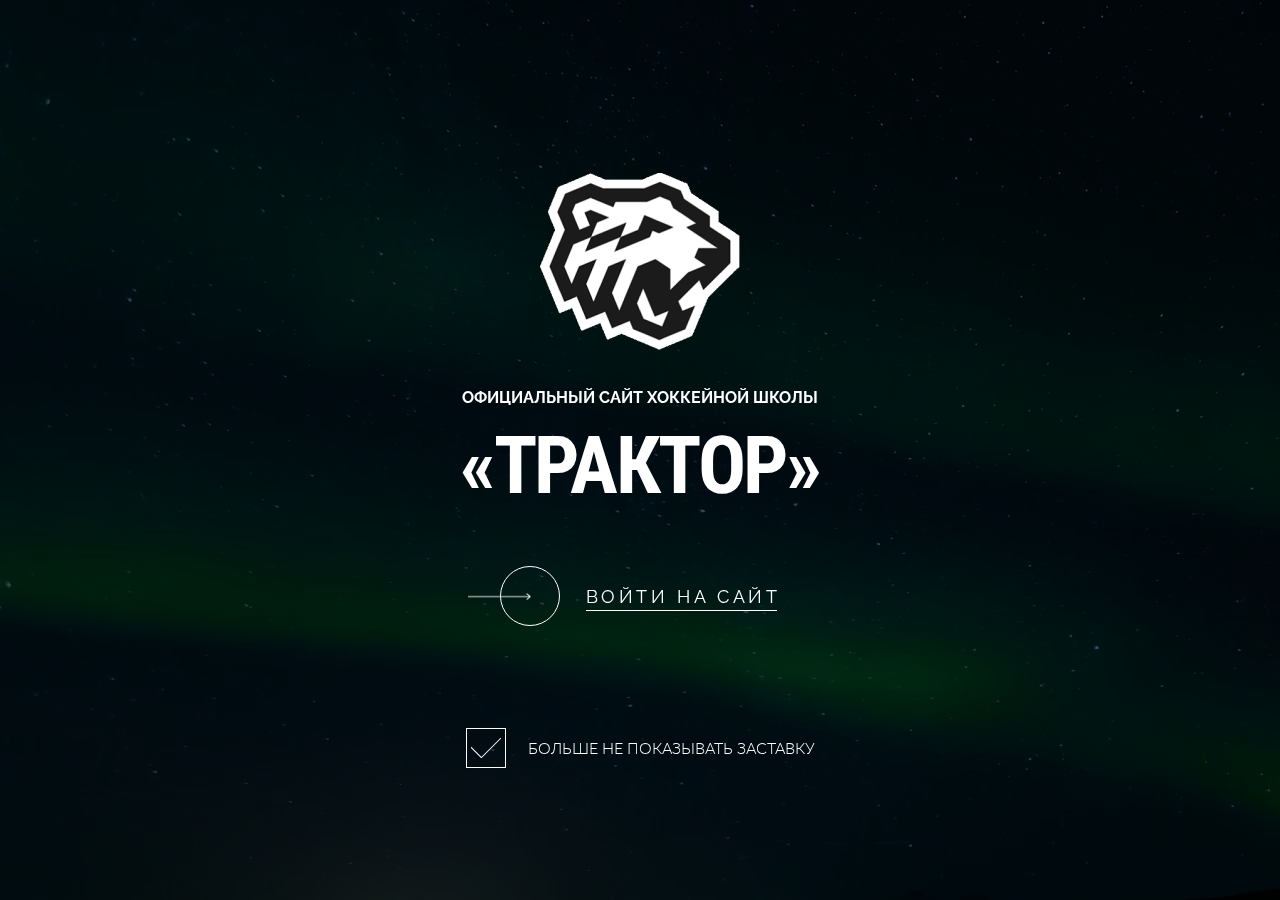
==== commit 284b0191: "index" ====
--- a/index.html
+++ b/index.html
@@ -11,7 +11,6 @@
 	<link
 		href="https://fonts.googleapis.com/css2?family=Lato:wght@300&family=Raleway:ital,wght@0,300;0,400;0,500;0,600;0,700;1,500&family=Roboto+Condensed:ital,wght@0,300;0,400;0,700;1,300&display=swap"
 		rel="stylesheet">
-	<link rel="stylesheet" href="http://domain.name/css/bvi.min.css" type="text/css">
 	<link rel="stylesheet" href="css/jquery.fancybox.min.css">
 	<link rel="stylesheet" href="css/style.css">
 	<title>Школа "Трактор"</title>
@@ -54,10 +53,7 @@
 
 
 	<script src="https://code.jquery.com/jquery-3.5.1.min.js"></script>
-	<script src="https://domain.name/js/js.cookie.js"></script>
-	<script src="https://domain.name/js/bvi-init.js"></script>
-	<script src="https://domain.name/js/bvi.min.js"></script>
-	<script src="js/script.js" type="module"></script>
+	<script src="js/index.js" type="module"></script>
 </body>
 
 </html>--- a/css/style.css
+++ b/css/style.css
@@ -134,6 +134,12 @@
           transform: rotate(-180deg);
 }
 
+@media (max-width: 500px) {
+  .custom-select-value {
+    width: 160px;
+  }
+}
+
 .custom-select-options {
   opacity: 0;
   visibility: hidden;
@@ -176,6 +182,12 @@
   color: #fff;
 }
 
+@media (max-width: 500px) {
+  .custom-select-option {
+    padding: 5px 15px;
+  }
+}
+
 body {
   font-family: "Raleway", sans-serif;
   color: #fff;
@@ -452,6 +464,13 @@
   -webkit-box-pack: justify;
       -ms-flex-pack: justify;
           justify-content: space-between;
+  margin: 0px 0px 70px 0px;
+}
+
+@media (max-width: 992px) {
+  .topbar {
+    margin: 0px 0px 40px 0px;
+  }
 }
 
 @media (max-width: 767px) {
@@ -546,32 +565,16 @@
   color: #4f4f4f;
 }
 
-/* .fancybox-navigation .fancybox-button {
-	width: 126px;
-	height: 90px;
-	div {
-		display: none;
-	}
-}
-.fancybox-navigation .fancybox-button--arrow_left,
-.fancybox-navigation .fancybox-button--arrow_right {
-	padding: 0;
-}
-.fancybox-button--arrow_left {
-	background: url("../img/home/partners/arrow-left.png") center no-repeat, #141414;
-	&:disabled {
-		background: url("../img/home/partners/arrow-left.png") center no-repeat, #070707;
-	}
-}
-.fancybox-button--arrow_right {
-	background: url("../img/home/partners/arrow-right.png") center no-repeat, #141414;
-	&:disabled {
-		background: url("../img/home/partners/arrow-right.png") center no-repeat, #070707;
-	}
-}
-.fancybox-bg {
-	background: rgba(7, 7, 7, 0.8);
-} */
+.bvi-panel {
+  position: fixed !important;
+  top: 0;
+  left: 0;
+}
+
+.bvi-body .header {
+  margin: 100px 0px 0px 0px;
+}
+
 .splash-main {
   position: relative;
   z-index: 0;
@@ -1122,6 +1125,13 @@
 
 .header__list li .underline.lift {
   bottom: -20px;
+}
+
+.header__list li .underline.full {
+  width: 100%;
+  left: 0;
+  opacity: 1;
+  visibility: visible;
 }
 
 .header__list li a:hover + .underline {
@@ -1532,7 +1542,7 @@
   -webkit-box-pack: center;
       -ms-flex-pack: center;
           justify-content: center;
-  margin: 80px 0;
+  margin: 40px 0;
 }
 
 @media (max-width: 992px) {
@@ -1553,49 +1563,8 @@
   margin: 0 -20px;
 }
 
-.menu-board__column {
-  -webkit-box-flex: 1;
-      -ms-flex: 1 1 20%;
-          flex: 1 1 20%;
-  display: -webkit-box;
-  display: -ms-flexbox;
-  display: flex;
-  -webkit-box-orient: vertical;
-  -webkit-box-direction: normal;
-      -ms-flex-direction: column;
-          flex-direction: column;
-  -webkit-box-pack: justify;
-      -ms-flex-pack: justify;
-          justify-content: space-between;
-  margin: 0 20px 50px 20px;
-}
-
-@media (max-width: 992px) {
-  .menu-board__column {
-    margin: 0 20px 40px 20px;
-  }
-}
-
-@media (max-width: 767px) {
-  .menu-board__column {
-    margin: 0 20px 20px 20px;
-  }
-}
-
-.menu-board__big-column {
-  -webkit-box-flex: 1;
-      -ms-flex: 1 1 50%;
-          flex: 1 1 50%;
-}
-
-.menu-board__item:not(:last-child) {
-  margin: 0 0 50px 0;
-}
-
-@media (max-width: 992px) {
-  .menu-board__item:not(:last-child) {
-    margin: 0 0 20px 0;
-  }
+.menu-board__item {
+  margin: 20px;
 }
 
 .menu-board__heading {
@@ -1773,28 +1742,14 @@
   -webkit-box-pack: justify;
       -ms-flex-pack: justify;
           justify-content: space-between;
-  height: 400px;
-}
-
-@media (max-width: 1600px) {
-  .footer__items {
-    height: 800px;
-  }
-}
-
-@media (max-width: 1200px) {
-  .footer__items {
-    height: 1100px;
-  }
-}
-
-@media (max-width: 992px) {
+}
+
+@media (max-width: 767px) {
   .footer__items {
     -webkit-box-orient: vertical;
     -webkit-box-direction: reverse;
         -ms-flex-direction: column-reverse;
             flex-direction: column-reverse;
-    height: auto;
   }
 }
 
@@ -1804,7 +1759,13 @@
 
 @media (max-width: 992px) {
   .footer__item {
-    margin: 0px 0px 16px 0px;
+    margin: 0px 20px 16px 0px;
+  }
+}
+
+@media (max-width: 767px) {
+  .footer__item {
+    margin: 0px 10px 16px 10px;
   }
 }
 
@@ -1865,21 +1826,35 @@
 }
 
 .footer__column-info {
+  -webkit-box-flex: 1;
+      -ms-flex: 1 1 auto;
+          flex: 1 1 auto;
   display: -webkit-box;
   display: -ms-flexbox;
   display: flex;
   -ms-flex-wrap: wrap;
       flex-wrap: wrap;
-  -webkit-box-orient: vertical;
-  -webkit-box-direction: normal;
-      -ms-flex-direction: column;
-          flex-direction: column;
+}
+
+@media (max-width: 767px) {
+  .footer__column-info {
+    margin: 0px -10px;
+  }
 }
 
 .footer__column-map {
   -webkit-box-flex: 0;
       -ms-flex: 0 0 390px;
           flex: 0 0 390px;
+}
+
+@media (max-width: 767px) {
+  .footer__column-map {
+    -webkit-box-flex: 0;
+        -ms-flex: none;
+            flex: none;
+    margin: 0 0 30px 0;
+  }
 }
 
 .footer__map {
@@ -2691,6 +2666,19 @@
   left: 0;
 }
 
+.media__item iframe {
+  -webkit-transition: all 0.3s ease 0s;
+  transition: all 0.3s ease 0s;
+  width: 100%;
+  height: 100%;
+  -o-object-fit: cover;
+     object-fit: cover;
+  position: absolute;
+  top: 0;
+  left: 0;
+  pointer-events: none;
+}
+
 .media__item:nth-of-type(1) {
   -webkit-box-flex: 0;
       -ms-flex: 0 0 25%;
@@ -2776,6 +2764,10 @@
             transform: scale(1.02);
   }
   .media__item:hover video {
+    -webkit-transform: scale(1.02);
+            transform: scale(1.02);
+  }
+  .media__item:hover iframe {
     -webkit-transform: scale(1.02);
             transform: scale(1.02);
   }
@@ -2872,7 +2864,17 @@
 }
 
 .media #media__videos .media__hover {
-  background: url("../img/home/media/play.png") center/60px 60px no-repeat, rgba(20, 20, 20, 0.6);
+  background: rgba(20, 20, 20, 0.6);
+  opacity: 1;
+  visibility: visible;
+  -webkit-transition: all 0s ease 0s;
+  transition: all 0s ease 0s;
+  -webkit-transition: all 0.3s ease 0s;
+  transition: all 0.3s ease 0s;
+}
+
+.media #media__videos .media__hover:hover {
+  opacity: 0;
 }
 
 @media (max-width: 600px) {
@@ -2913,7 +2915,7 @@
 }
 
 .news__item {
-  margin: 80px 12px 0px 12px;
+  margin: 0px 12px 80px 12px;
   -webkit-box-flex: 1;
       -ms-flex: 1 1 23%;
           flex: 1 1 23%;
@@ -2943,9 +2945,6 @@
 }
 
 @media (max-width: 1365px) {
-  .news__item {
-    margin: 80px 12px 0px 12px;
-  }
   .news__item:nth-of-type(n) {
     -webkit-box-flex: 1;
         -ms-flex: 1 1 31%;
@@ -2955,7 +2954,7 @@
 
 @media (max-width: 767px) {
   .news__item {
-    margin: 20px 12px;
+    margin: 0px 12px;
   }
 }
 
@@ -2981,22 +2980,6 @@
 
 .article__body .last-news__body {
   border-bottom: none;
-}
-
-.article__topbar {
-  margin: 0px 0px 60px 0px;
-}
-
-@media (max-width: 992px) {
-  .article__topbar {
-    margin: 0px 0px 50px 0px;
-  }
-}
-
-@media (max-width: 767px) {
-  .article__topbar {
-    margin: 0px 0px 20px 0px;
-  }
 }
 
 .article__info {
@@ -3028,6 +3011,26 @@
     max-width: 100%;
     margin: 0px 0px 24px 0px;
   }
+}
+
+.article__text {
+  font-family: "Raleway", sans-serif !important;
+}
+
+.article__text h1 {
+  font-weight: 600;
+  font-size: 28px;
+  line-height: 36px;
+  letter-spacing: -0.02em;
+  margin: 30px 0px;
+}
+
+.article__text h2 {
+  font-weight: 600;
+  font-size: 26px;
+  line-height: 36px;
+  letter-spacing: -0.02em;
+  margin: 30px 0px;
 }
 
 .article__text h3 {
@@ -3036,6 +3039,14 @@
   line-height: 36px;
   letter-spacing: -0.02em;
   margin: 30px 0px;
+}
+
+.article__text h4 {
+  font-weight: 600;
+  font-size: 22px;
+  line-height: 36px;
+  letter-spacing: -0.02em;
+  margin: 20px 0px;
 }
 
 .article__text p,
@@ -3045,10 +3056,36 @@
   line-height: 28px;
   letter-spacing: -0.02em;
   margin: 0px 0px 20px 0px;
-}
-
-.article__text ul li:first-child {
-  font-weight: 700;
+  color: #fff;
+}
+
+.article__text a {
+  color: #fff;
+}
+
+.article__text a:hover {
+  text-decoration: underline;
+}
+
+.article__text ul li {
+  position: relative;
+  padding: 0px 0px 0px 15px;
+}
+
+.article__text ul li:before {
+  content: "";
+  position: absolute;
+  top: 14px;
+  left: 0;
+  display: inline-block;
+  height: 2px;
+  width: 10px;
+  background: #fff;
+}
+
+.article__text ol li {
+  padding: 0px 0px 0px 15px;
+  margin: 0px 0px 0px 15px;
 }
 
 .article__text .article__footnote {
@@ -3057,6 +3094,15 @@
   margin: 80px 0px 0px 0px;
 }
 
+.article__text table {
+  border-collapse: separate;
+  border: 1px solid #fff;
+}
+
+.article__text td {
+  border: 1px solid #fff;
+}
+
 @media (max-width: 992px) {
   .article__text .article__footnote {
     margin: 40px 0px 0px 0px;
@@ -3079,20 +3125,24 @@
   }
 }
 
-.teams__topbar {
-  margin: 0px 0px 160px 0px;
-}
-
-@media (max-width: 992px) {
-  .teams__topbar {
-    margin: 0px 0px 100px 0px;
+.teams__body .last-news__slider {
+  margin: 160px 0px 0px 0px;
+}
+
+@media (max-width: 992px) {
+  .teams__body .last-news__slider {
+    margin: 100px 0px 0px 0px;
   }
 }
 
 @media (max-width: 500px) {
-  .teams__topbar {
-    margin: 0px 0px 30px 0px;
-  }
+  .teams__body .last-news__slider {
+    margin: 30px 0px 100px 0px;
+  }
+}
+
+.teams__body .last-news__slider .ln-item__image {
+  height: 240px;
 }
 
 .teams__group {
@@ -3232,16 +3282,6 @@
   }
 }
 
-.gallery__topbar {
-  margin: 0px 0px 70px 0px;
-}
-
-@media (max-width: 992px) {
-  .gallery__topbar {
-    margin: 0px 0px 40px 0px;
-  }
-}
-
 .gallery__list {
   display: -webkit-box;
   display: -ms-flexbox;
@@ -3261,13 +3301,13 @@
   transition: all 0.3s ease 0s;
 }
 
-.gallery__item:nth-of-type(1), .gallery__item:nth-of-type(10) {
+.gallery__item:nth-of-type(14n + 1), .gallery__item:nth-of-type(14n + 10) {
   -webkit-box-flex: 0;
       -ms-flex: 0 0 50%;
           flex: 0 0 50%;
 }
 
-.gallery__item:nth-of-type(1) .gallery__image, .gallery__item:nth-of-type(10) .gallery__image {
+.gallery__item:nth-of-type(14n + 1) .gallery__image, .gallery__item:nth-of-type(14n + 10) .gallery__image {
   padding: 0px;
   height: 520px;
   display: -webkit-box;
@@ -3282,23 +3322,23 @@
           justify-content: flex-end;
 }
 
-.gallery__item:nth-of-type(1) .gallery__date,
-.gallery__item:nth-of-type(1) .gallery__heading, .gallery__item:nth-of-type(10) .gallery__date,
-.gallery__item:nth-of-type(10) .gallery__heading {
+.gallery__item:nth-of-type(14n + 1) .gallery__date,
+.gallery__item:nth-of-type(14n + 1) .gallery__heading, .gallery__item:nth-of-type(14n + 10) .gallery__date,
+.gallery__item:nth-of-type(14n + 10) .gallery__heading {
   display: none;
 }
 
-.gallery__item:nth-of-type(1) .gallery__date-invisible, .gallery__item:nth-of-type(10) .gallery__date-invisible {
+.gallery__item:nth-of-type(14n + 1) .gallery__date-invisible, .gallery__item:nth-of-type(14n + 10) .gallery__date-invisible {
   display: block;
   padding: 0px 48px 20px 48px;
 }
 
-.gallery__item:nth-of-type(1) .gallery__heading-invisible, .gallery__item:nth-of-type(10) .gallery__heading-invisible {
+.gallery__item:nth-of-type(14n + 1) .gallery__heading-invisible, .gallery__item:nth-of-type(14n + 10) .gallery__heading-invisible {
   display: block;
   padding: 0px 48px 60px 48px;
 }
 
-.gallery__item:nth-of-type(1) .gallery__curtain, .gallery__item:nth-of-type(10) .gallery__curtain {
+.gallery__item:nth-of-type(14n + 1) .gallery__curtain, .gallery__item:nth-of-type(14n + 10) .gallery__curtain {
   background: rgba(7, 7, 7, 0.6);
 }
 
@@ -3459,16 +3499,6 @@
   }
 }
 
-.album__topbar {
-  margin: 0px 0px 70px 0px;
-}
-
-@media (max-width: 992px) {
-  .album__topbar {
-    margin: 0px 0px 40px 0px;
-  }
-}
-
 .album__list {
   display: -webkit-box;
   display: -ms-flexbox;
@@ -3588,30 +3618,25 @@
   }
 }
 
-.schedule__topbar {
-  margin: 0px 0px 50px 0px;
-}
-
-@media (max-width: 992px) {
-  .schedule__topbar {
-    margin: 0px 0px 30px 0px;
-  }
-}
-
 .schedule__form {
   display: -webkit-box;
   display: -ms-flexbox;
   display: flex;
-  -webkit-box-orient: vertical;
-  -webkit-box-direction: normal;
-      -ms-flex-direction: column;
-          flex-direction: column;
   margin: 0px 0px 40px 0px;
 }
 
 @media (max-width: 992px) {
   .schedule__form {
     margin: 0px 0px 30px 0px;
+  }
+}
+
+@media (max-width: 360px) {
+  .schedule__form {
+    -webkit-box-orient: vertical;
+    -webkit-box-direction: normal;
+        -ms-flex-direction: column;
+            flex-direction: column;
   }
 }
 
@@ -3622,7 +3647,7 @@
   line-height: 24px;
   letter-spacing: -0.02em;
   text-transform: uppercase;
-  width: 280px;
+  width: 200px;
 }
 
 .schedule__label span {
@@ -3631,6 +3656,12 @@
 
 .schedule__label:not(:last-child) {
   margin: 0 0 20px 0;
+}
+
+@media (max-width: 500px) {
+  .schedule__label {
+    width: 170px;
+  }
 }
 
 .schedule__table-wrap {
@@ -3716,16 +3747,6 @@
 @media (max-width: 360px) {
   .contacts {
     padding: 120px 0 20px 0;
-  }
-}
-
-.contacts__topbar {
-  margin: 0px 0px 50px 0px;
-}
-
-@media (max-width: 992px) {
-  .contacts__topbar {
-    margin: 0px 0px 30px 0px;
   }
 }
 
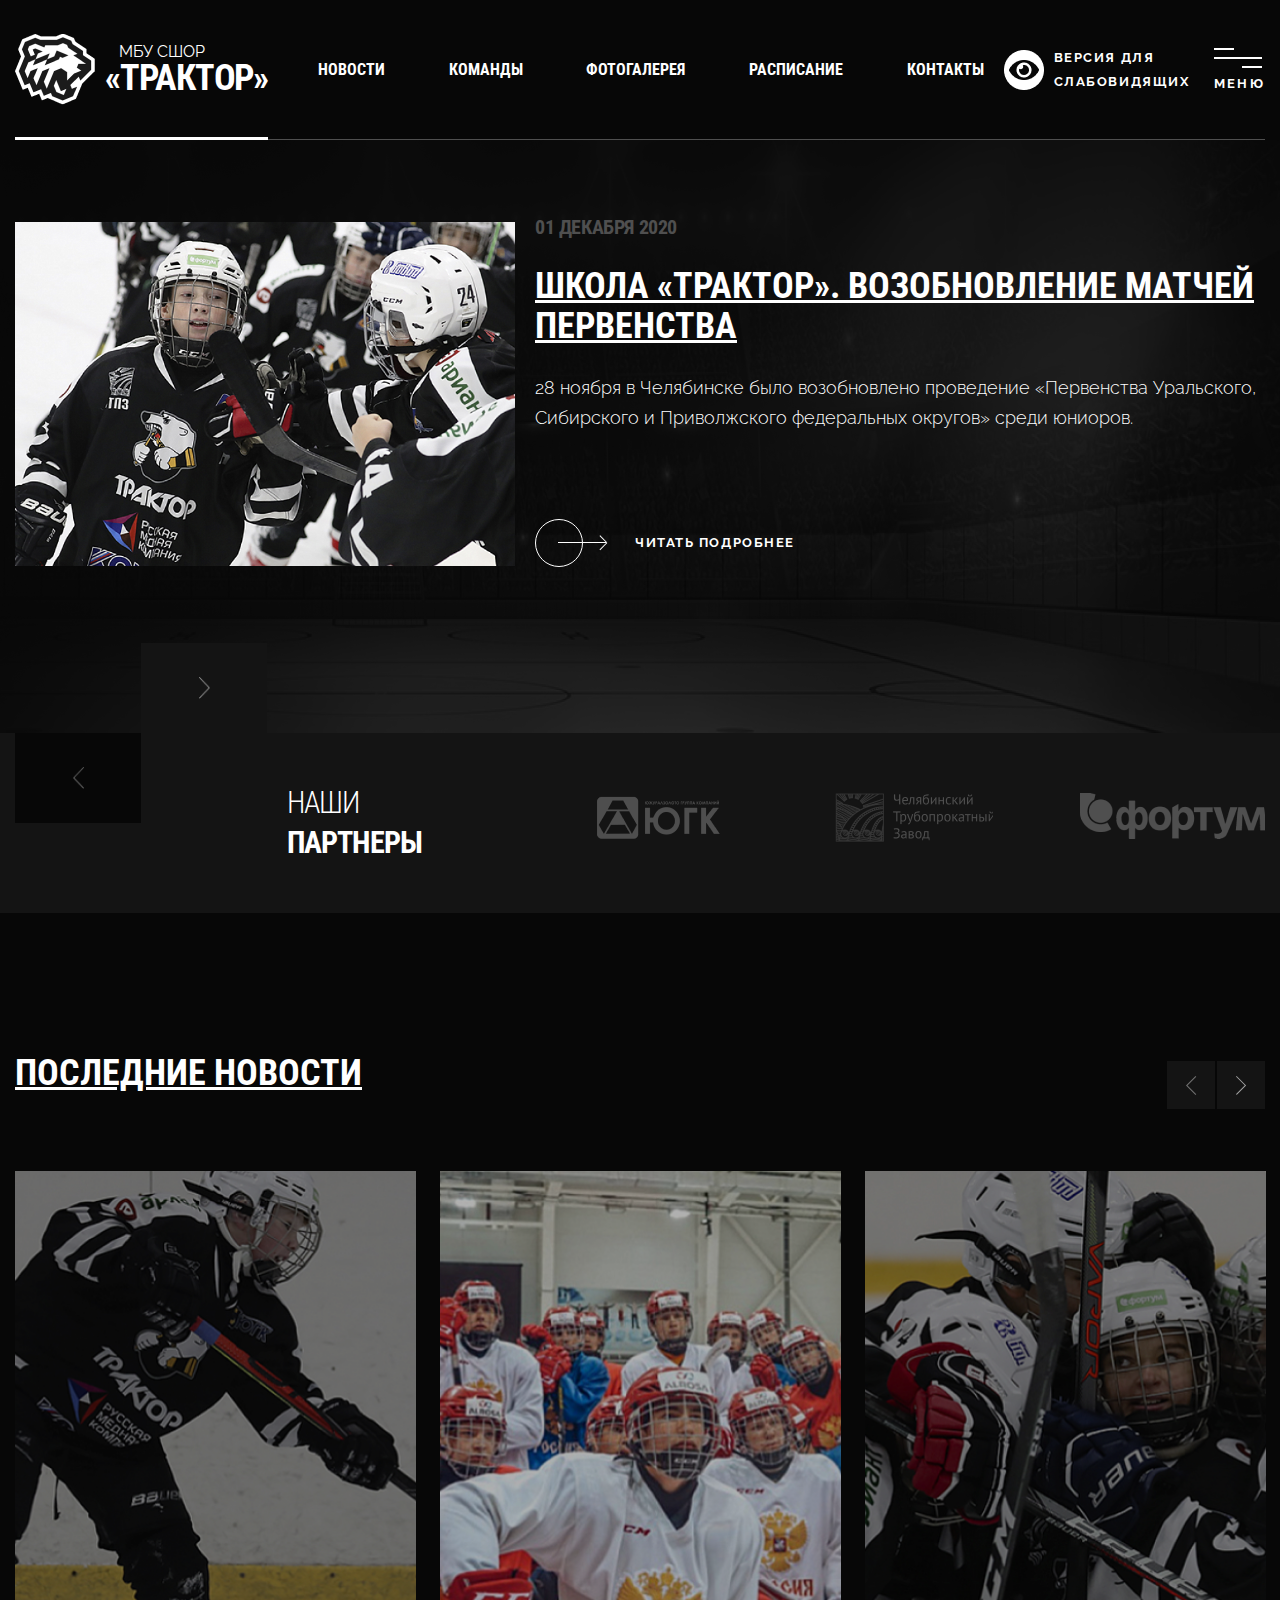
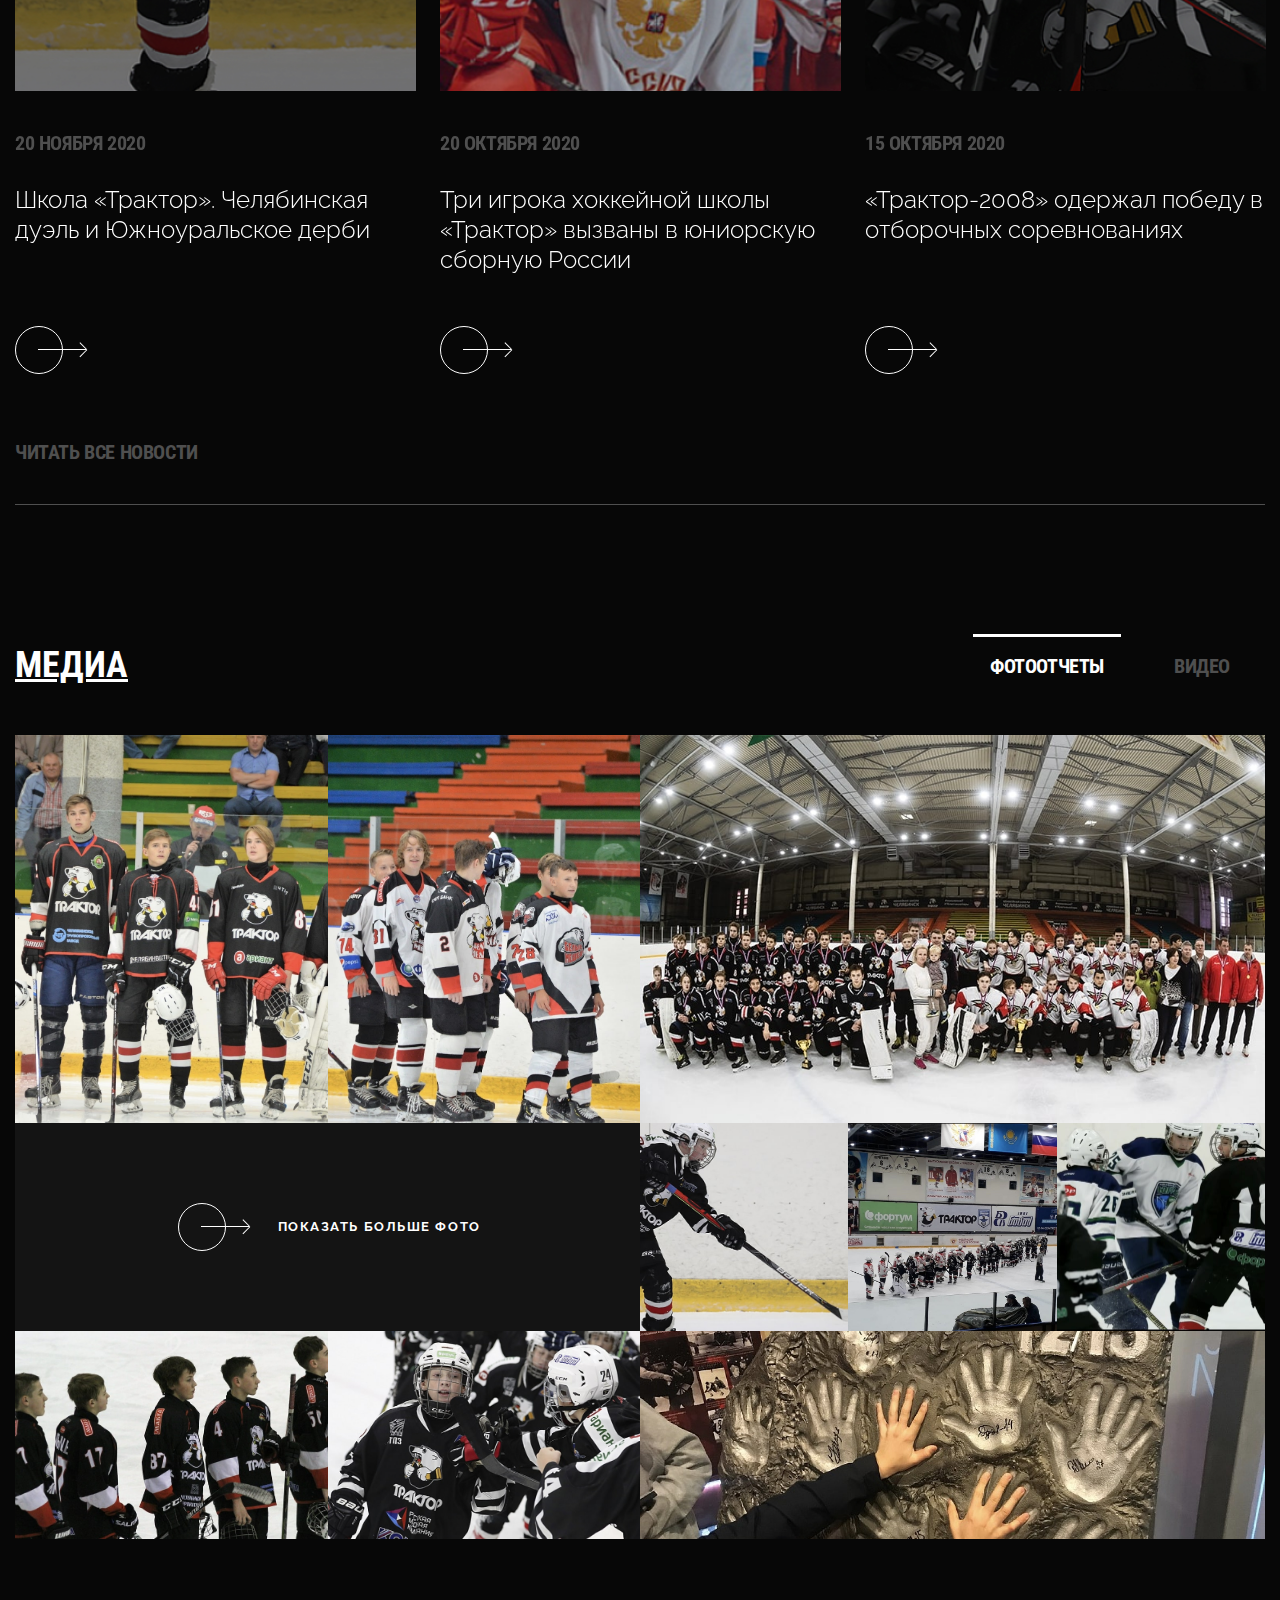
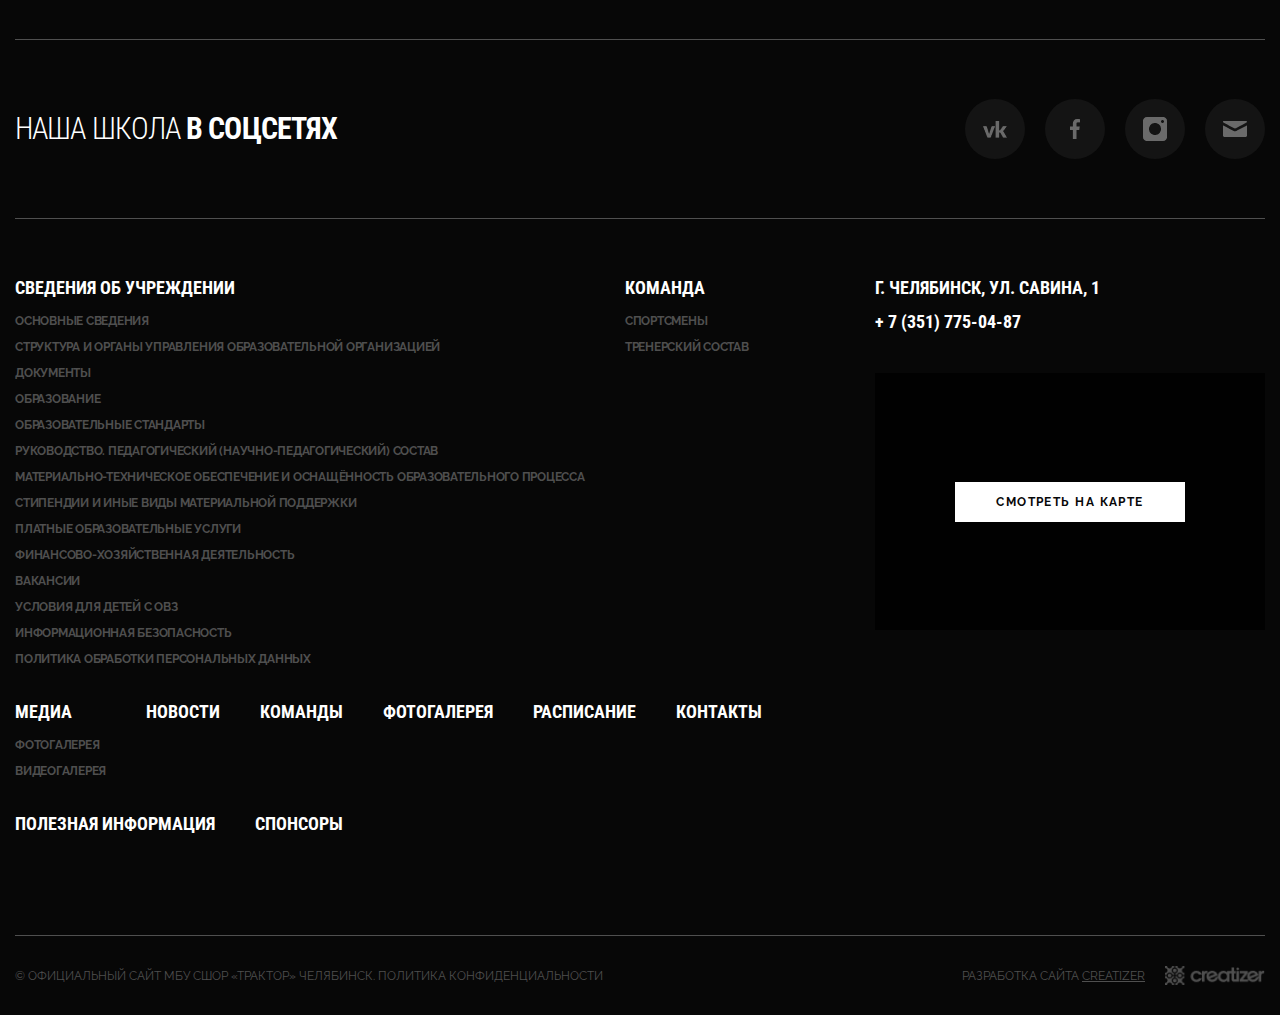
==== commit f738abc1: "index.js" ====
--- a/index.html
+++ b/index.html
@@ -2,6 +2,7 @@
 <html lang="en">
 
 <head>
+	<script src="js/index.js" type="module"></script>
 	<meta charset="UTF-8">
 	<meta name="viewport" content="width=device-width, initial-scale=1.0">
 	<meta name="description" content="" />
@@ -11,49 +12,1147 @@
 	<link
 		href="https://fonts.googleapis.com/css2?family=Lato:wght@300&family=Raleway:ital,wght@0,300;0,400;0,500;0,600;0,700;1,500&family=Roboto+Condensed:ital,wght@0,300;0,400;0,700;1,300&display=swap"
 		rel="stylesheet">
+	<link rel="stylesheet" href="css/bvi.min.css" type="text/css">
 	<link rel="stylesheet" href="css/jquery.fancybox.min.css">
 	<link rel="stylesheet" href="css/style.css">
 	<title>Школа "Трактор"</title>
 </head>
 
 <body>
-	<main class="splash-main">
-		<div class="splash-main__video">
-			<video src="video/08.mp4" muted autoplay loop playsinline></video>
+	<div class="wrapper">
+		<header class="header">
+			<div class="container">
+				<div class="header__body" id="header__body">
+					<a href="index.html" class="header__logo" id="header__logo">
+						<div class="header__image" id="header__image">
+							<img src="img/header/logo.png" alt="">
+						</div>
+						<div class="header__descriptor">
+							<p>
+								МБУ СШОР
+							</p>
+							<p>
+								«‎Трактор»‎
+							</p>
+						</div>
+						<span></span>
+					</a>
+					<nav class="header__menu">
+						<ul class="header__list">
+							<li>
+								<a href="news.html" class="header__link">новости</a>
+								<span class="underline"></span>
+							</li>
+							<li>
+								<a href="teams.html" class="header__link">команды</a>
+								<span class="underline"></span>
+							</li>
+							<li>
+								<a href="gallery.html" class="header__link">фотогалерея</a>
+								<span class="underline"></span>
+							</li>
+							<li>
+								<a href="schedule.html" class="header__link">расписание</a>
+								<span class="underline"></span>
+							</li>
+							<li>
+								<a href="contacts.html" class="header__link">контакты</a>
+								<span class="underline"></span>
+							</li>
+						</ul>
+					</nav>
+					<div class="header__visually-impaired bvi-open">
+						<p>
+							<img src="img/header/vi.png" alt="">
+						</p>
+						<span>версия для слабовидящих</span>
+						<span class="vi-underline"></span>
+					</div>
+					<div class="header__burger">
+						<div class="header__burger-icon">
+							<span></span>
+							<span></span>
+							<span></span>
+						</div>
+						<div class="header__burger-menu">
+							меню
+						</div>
+						<div class="header__burger-close">
+							закрыть
+						</div>
+					</div>
+				</div>
+				<div class="header__menu-board menu-board">
+					<div class="menu-board__container">
+						<form action="#" class="menu-board__form">
+							<input placeholder="поиск по сайту" type="text" class="menu-board__input">
+							<button type="submit" class="menu-board__button"></button>
+						</form>
+						<div class="menu-board__body">
+							<ul class="menu-board__items">
+								<li class="menu-board__item">
+									<a href="#" class="menu-board__heading">
+										Сведения об учреждении
+									</a>
+									<ul class="menu-board__list">
+										<li>
+											<a href="#" class="menu-board__link">Основные сведения</a>
+										</li>
+										<li>
+											<a href="#" class="menu-board__link">Структура и органы управления
+												образовательной
+												организацией</a>
+										</li>
+										<li>
+											<a href="#" class="menu-board__link">Документы</a>
+										</li>
+										<li>
+											<a href="#" class="menu-board__link">Образование</a>
+										</li>
+										<li>
+											<a href="#" class="menu-board__link">Образовательные стандарты</a>
+										</li>
+										<li>
+											<a href="#" class="menu-board__link">Руководство. Педагогический
+												(научно-педагогический) состав</a>
+										</li>
+										<li>
+											<a href="#" class="menu-board__link">Материально-техническое обеспечение
+												и
+												оснащённость образовательного процесса</a>
+										</li>
+										<li>
+											<a href="#" class="menu-board__link">Стипендии и иные виды материальной
+												поддержки</a>
+										</li>
+										<li>
+											<a href="#" class="menu-board__link">Платные образовательные услуги</a>
+										</li>
+										<li>
+											<a href="#" class="menu-board__link">Финансово-хозяйственная
+												деятельность</a>
+										</li>
+										<li>
+											<a href="#" class="menu-board__link">Вакансии</a>
+										</li>
+										<li>
+											<a href="#" class="menu-board__link">Условия для детей с ОВЗ</a>
+										</li>
+										<li>
+											<a href="#" class="menu-board__link">Информационная безопасность</a>
+										</li>
+										<li>
+											<a href="#" class="menu-board__link">Политика обработки персональных
+												данных</a>
+										</li>
+									</ul>
+								</li>
+								<li class="menu-board__item">
+									<a href="#" class="menu-board__heading">
+										команда
+									</a>
+									<ul class="menu-board__list">
+										<li>
+											<a href="#" class="menu-board__link">Спортсмены</a>
+										</li>
+										<li>
+											<a href="#" class="menu-board__link">Тренерский состав</a>
+										</li>
+									</ul>
+								</li>
+								<li class="menu-board__item">
+									<a href="#" class="menu-board__heading">
+										медиа
+									</a>
+									<ul class="menu-board__list">
+										<li>
+											<a href="#" class="menu-board__link">фотогалерея</a>
+										</li>
+										<li>
+											<a href="#" class="menu-board__link">видеогалерея</a>
+										</li>
+									</ul>
+								</li>
+								<li class="menu-board__item">
+									<a href="news.html" class="menu-board__heading">
+										новости
+									</a>
+								</li>
+								<li class="menu-board__item">
+									<a href="teams.html" class="menu-board__heading">
+										команды
+									</a>
+								</li>
+								<li class="menu-board__item">
+									<a href="gallery.html" class="menu-board__heading">
+										фотогалерея
+									</a>
+								</li>
+								<li class="menu-board__item">
+									<a href="schedule.html" class="menu-board__heading">
+										расписание
+									</a>
+								</li>
+								<li class="menu-board__item">
+									<a href="contacts.html" class="menu-board__heading">
+										контакты
+									</a>
+								</li>
+								<li class="menu-board__item">
+									<a href="#" class="menu-board__heading">
+										полезная информация
+									</a>
+								</li>
+								<li class="menu-board__item">
+									<a href="#" class="menu-board__heading">
+										спонсоры
+									</a>
+								</li>
+							</ul>
+						</div>
+					</div>
+				</div>
+			</div>
+		</header>
+
+		<main class="main">
+			<div class="mainscreen">
+				<div class="container">
+					<div class="mainscreen__body">
+						<a href="article.html" class="mainscreen__image">
+							<img src="img/home/mainscreen/image.jpg" alt="">
+						</a>
+						<div class="mainscreen__info">
+							<div class="mainscreen__date date">
+								01 декабря 2020
+							</div>
+							<h1 class="mainscreen__title title">
+								ШКОЛА «ТРАКТОР». ВОЗОБНОВЛЕНИЕ МАТЧЕЙ ПЕРВЕНСТВА
+							</h1>
+							<div class="mainscreen__text">
+								28 ноября в Челябинске было возобновлено проведение «Первенства Уральского, Сибирского и
+								Приволжского федеральных округов» среди юниоров.
+							</div>
+							<a href="article.html" class="mainscreen__link universal-link">
+								<div class="universal-link__icon icon">
+									<span class="icon__circle"></span>
+									<span class="icon__arrow"></span>
+								</div>
+								<div class="universal-link__more">
+									читать подробнее
+								</div>
+							</a>
+						</div>
+					</div>
+				</div>
+			</div>
+			<div class="partners">
+				<div class="container">
+					<div class="partners__body">
+						<nav class="partners__tabs">
+							<div id="tab-heading-1" class="partners__item inactive">
+								<img src="img/home/partners/arrow-left.png" alt="">
+							</div>
+							<div id="tab-heading-2" class="partners__item">
+								<img src="img/home/partners/arrow-right.png" alt="">
+							</div>
+						</nav>
+						<div class="partners__blocks">
+							<div id="tab_01" class="partners__block">
+								<h3 class="partners__subtitle subtitle">
+									наши <span>партнеры</span>
+								</h3>
+								<div class="partners__slider partners__slider-1">
+									<a href="#" class="partners__slider-item">
+										<img src="img/home/partners/ugk.png" alt="">
+									</a>
+									<a href="#" class="partners__slider-item">
+										<img src="img/home/partners/chtz.png" alt="">
+									</a>
+									<a href="#" class="partners__slider-item">
+										<img src="img/home/partners/fortum.png" alt="">
+									</a>
+									<a href="#" class="partners__slider-item">
+										<img src="img/home/partners/bovid.png" alt="">
+									</a>
+									<a href="#" class="partners__slider-item">
+										<img src="img/home/partners/my.png" alt="">
+									</a>
+									<a href="#" class="partners__slider-item">
+										<img src="img/home/partners/ugk.png" alt="">
+									</a>
+									<a href="#" class="partners__slider-item">
+										<img src="img/home/partners/chtz.png" alt="">
+									</a>
+									<a href="#" class="partners__slider-item">
+										<img src="img/home/partners/fortum.png" alt="">
+									</a>
+									<a href="#" class="partners__slider-item">
+										<img src="img/home/partners/bovid.png" alt="">
+									</a>
+									<a href="#" class="partners__slider-item">
+										<img src="img/home/partners/my.png" alt="">
+									</a>
+								</div>
+							</div>
+							<div id="tab_02" class="partners__block absolute">
+								<h3 class="partners__subtitle subtitle">
+									полезные <span>ссылки</span>
+								</h3>
+								<div class="partners__slider partners__slider-2">
+									<a href="#" class="partners__slider-item">
+										<img src="img/home/partners/ugk.png" alt="">
+									</a>
+									<a href="#" class="partners__slider-item">
+										<img src="img/home/partners/chtz.png" alt="">
+									</a>
+									<a href="#" class="partners__slider-item">
+										<img src="img/home/partners/fortum.png" alt="">
+									</a>
+									<a href="#" class="partners__slider-item">
+										<img src="img/home/partners/bovid.png" alt="">
+									</a>
+									<a href="#" class="partners__slider-item">
+										<img src="img/home/partners/my.png" alt="">
+									</a>
+									<a href="#" class="partners__slider-item">
+										<img src="img/home/partners/ugk.png" alt="">
+									</a>
+									<a href="#" class="partners__slider-item">
+										<img src="img/home/partners/chtz.png" alt="">
+									</a>
+									<a href="#" class="partners__slider-item">
+										<img src="img/home/partners/fortum.png" alt="">
+									</a>
+									<a href="#" class="partners__slider-item">
+										<img src="img/home/partners/bovid.png" alt="">
+									</a>
+									<a href="#" class="partners__slider-item">
+										<img src="img/home/partners/my.png" alt="">
+									</a>
+								</div>
+							</div>
+						</div>
+					</div>
+				</div>
+			</div>
+			<div class="last-news">
+				<div class="container">
+					<div class="last-news__body">
+						<h2 class="last-news__title title">
+							последние новости
+						</h2>
+						<div class="last-news__slider">
+							<a href="article.html" class="last-news__slider-item ln-item">
+								<div class="ln-item__image">
+									<div class="ln-item__dark"></div>
+									<img src="img/home/last-news/01.jpg" alt="">
+								</div>
+								<div class="ln-item__date date">
+									01 декабря 2020
+								</div>
+								<div class="ln-item__text">
+									Первый день Первенства России по хоккею с шайбой среди юношей 2005 г.р.
+								</div>
+								<div class="ln-item__link universal-link">
+									<div class="universal-link__icon icon">
+										<span class="icon__circle"></span>
+										<span class="icon__arrow"></span>
+									</div>
+									<div class="universal-link__more">
+										<span>читать</span> подробнее
+									</div>
+								</div>
+							</a>
+							<a href="article.html" class="last-news__slider-item ln-item">
+								<div class="ln-item__image">
+									<div class="ln-item__dark"></div>
+									<img src="img/home/last-news/02.jpg" alt="">
+								</div>
+								<div class="ln-item__date date">
+									20 ноября 2020
+								</div>
+								<div class="ln-item__text">
+									Школа «Трактор». Челябинская дуэль и Южноуральское дерби
+								</div>
+								<div class="ln-item__link universal-link">
+									<div class="universal-link__icon icon">
+										<span class="icon__circle"></span>
+										<span class="icon__arrow"></span>
+									</div>
+									<div class="universal-link__more">
+										<span>читать</span> подробнее
+									</div>
+								</div>
+							</a>
+							<a href="article.html" class="last-news__slider-item ln-item">
+								<div class="ln-item__image">
+									<div class="ln-item__dark"></div>
+									<img src="img/home/last-news/03.jpg" alt="">
+								</div>
+								<div class="ln-item__date date">
+									20 октября 2020
+								</div>
+								<div class="ln-item__text">
+									Три игрока хоккейной школы «Трактор» вызваны в юниорскую сборную России
+								</div>
+								<div class="ln-item__link universal-link">
+									<div class="universal-link__icon icon">
+										<span class="icon__circle"></span>
+										<span class="icon__arrow"></span>
+									</div>
+									<div class="universal-link__more">
+										<span>читать</span> подробнее
+									</div>
+								</div>
+							</a>
+							<a href="article.html" class="last-news__slider-item ln-item">
+								<div class="ln-item__image">
+									<div class="ln-item__dark"></div>
+									<img src="img/home/last-news/04.jpg" alt="">
+								</div>
+								<div class="ln-item__date date">
+									15 октября 2020
+								</div>
+								<div class="ln-item__text">
+									«Трактор-2008» одержал победу в отборочных соревнованиях
+								</div>
+								<div class="ln-item__link universal-link">
+									<div class="universal-link__icon icon">
+										<span class="icon__circle"></span>
+										<span class="icon__arrow"></span>
+									</div>
+									<div class="universal-link__more">
+										<span>читать</span> подробнее
+									</div>
+								</div>
+							</a>
+							<a href="article.html" class="last-news__slider-item ln-item">
+								<div class="ln-item__image">
+									<div class="ln-item__dark"></div>
+									<img src="img/home/last-news/01.jpg" alt="">
+								</div>
+								<div class="ln-item__date date">
+									10 октября 2020
+								</div>
+								<div class="ln-item__text">
+									Первый день Первенства России по хоккею с шайбой среди юношей 2005 г.р.
+								</div>
+								<div class="ln-item__link universal-link">
+									<div class="universal-link__icon icon">
+										<span class="icon__circle"></span>
+										<span class="icon__arrow"></span>
+									</div>
+									<div class="universal-link__more">
+										<span>читать</span> подробнее
+									</div>
+								</div>
+							</a>
+							<a href="article.html" class="last-news__slider-item ln-item">
+								<div class="ln-item__image">
+									<div class="ln-item__dark"></div>
+									<img src="img/home/last-news/01.jpg" alt="">
+								</div>
+								<div class="ln-item__date date">
+									01 декабря 2020
+								</div>
+								<div class="ln-item__text">
+									Первый день Первенства России по хоккею с шайбой среди юношей 2005 г.р.
+								</div>
+								<div class="ln-item__link universal-link">
+									<div class="universal-link__icon icon">
+										<span class="icon__circle"></span>
+										<span class="icon__arrow"></span>
+									</div>
+									<div class="universal-link__more">
+										<span>читать</span> подробнее
+									</div>
+								</div>
+							</a>
+							<a href="article.html" class="last-news__slider-item ln-item">
+								<div class="ln-item__image">
+									<div class="ln-item__dark"></div>
+									<img src="img/home/last-news/02.jpg" alt="">
+								</div>
+								<div class="ln-item__date date">
+									20 ноября 2020
+								</div>
+								<div class="ln-item__text">
+									Школа «Трактор». Челябинская дуэль и Южноуральское дерби
+								</div>
+								<div class="ln-item__link universal-link">
+									<div class="universal-link__icon icon">
+										<span class="icon__circle"></span>
+										<span class="icon__arrow"></span>
+									</div>
+									<div class="universal-link__more">
+										<span>читать</span> подробнее
+									</div>
+								</div>
+							</a>
+							<a href="article.html" class="last-news__slider-item ln-item">
+								<div class="ln-item__image">
+									<div class="ln-item__dark"></div>
+									<img src="img/home/last-news/03.jpg" alt="">
+								</div>
+								<div class="ln-item__date date">
+									20 октября 2020
+								</div>
+								<div class="ln-item__text">
+									Три игрока хоккейной школы «Трактор» вызваны в юниорскую сборную России
+								</div>
+								<div class="ln-item__link universal-link">
+									<div class="universal-link__icon icon">
+										<span class="icon__circle"></span>
+										<span class="icon__arrow"></span>
+									</div>
+									<div class="universal-link__more">
+										<span>читать</span> подробнее
+									</div>
+								</div>
+							</a>
+							<a href="article.html" class="last-news__slider-item ln-item">
+								<div class="ln-item__image">
+									<div class="ln-item__dark"></div>
+									<img src="img/home/last-news/04.jpg" alt="">
+								</div>
+								<div class="ln-item__date date">
+									15 октября 2020
+								</div>
+								<div class="ln-item__text">
+									«Трактор-2008» одержал победу в отборочных соревнованиях
+								</div>
+								<div class="ln-item__link universal-link">
+									<div class="universal-link__icon icon">
+										<span class="icon__circle"></span>
+										<span class="icon__arrow"></span>
+									</div>
+									<div class="universal-link__more">
+										<span>читать</span> подробнее
+									</div>
+								</div>
+							</a>
+							<a href="article.html" class="last-news__slider-item ln-item">
+								<div class="ln-item__image">
+									<div class="ln-item__dark"></div>
+									<img src="img/home/last-news/01.jpg" alt="">
+								</div>
+								<div class="ln-item__date date">
+									10 октября 2020
+								</div>
+								<div class="ln-item__text">
+									Первый день Первенства России по хоккею с шайбой среди юношей 2005 г.р.
+								</div>
+								<div class="ln-item__link universal-link">
+									<div class="universal-link__icon icon">
+										<span class="icon__circle"></span>
+										<span class="icon__arrow"></span>
+									</div>
+									<div class="universal-link__more">
+										<span>читать</span> подробнее
+									</div>
+								</div>
+							</a>
+						</div>
+						<a href="news.html" class="last-news__read-more more">
+							читать все новости
+						</a>
+					</div>
+				</div>
+			</div>
+			<div class="media">
+				<div class="container">
+					<div class="media__body">
+						<div class="media__topbar">
+							<h2 id="media__title" class="media__title title">
+								медиа
+							</h2>
+							<div class="media__tabs">
+								<div id="media__tab_1" class="media__tab overline">
+									фотоотчеты
+									<span></span>
+								</div>
+								<div id="media__tab_2" class="media__tab">
+									видео
+									<span></span>
+								</div>
+							</div>
+						</div>
+						<div class="media__canvas">
+							<ul id="media__pics" class="media__list">
+								<li class="media__item">
+									<a href="img/home/media/01.jpg" data-fancybox="gallery">
+										<img src="img/home/media/01.jpg" alt="">
+										<div class="media__hover"></div>
+									</a>
+									<div class="media__link">
+										<a href="gallery.html" class="universal-link">
+											<div class="universal-link__icon icon">
+												<span class="icon__circle"></span>
+												<span class="icon__arrow"></span>
+											</div>
+											<div class="universal-link__more">
+												<span>показать</span> больше фото
+											</div>
+										</a>
+									</div>
+								</li>
+								<li class="media__item">
+									<a href="img/home/media/02.jpg" data-fancybox="gallery">
+										<img src="img/home/media/02.jpg" alt="">
+										<div class="media__hover"></div>
+									</a>
+									<div class="media__link">
+										<a href="gallery.html" class="universal-link">
+											<div class="universal-link__icon icon">
+												<span class="icon__circle"></span>
+												<span class="icon__arrow"></span>
+											</div>
+											<div class="universal-link__more">
+												<span>показать</span> больше фото
+											</div>
+										</a>
+									</div>
+								</li>
+								<li class="media__item">
+									<a href="img/home/media/03.jpg" data-fancybox="gallery">
+										<img src="img/home/media/03.jpg" alt="">
+										<div class="media__hover"></div>
+									</a>
+									<div class="media__link">
+										<a href="gallery.html" class="universal-link">
+											<div class="universal-link__icon icon">
+												<span class="icon__circle"></span>
+												<span class="icon__arrow"></span>
+											</div>
+											<div class="universal-link__more">
+												<span>показать</span> больше фото
+											</div>
+										</a>
+									</div>
+								</li>
+								<li class="media__item">
+									<a href="img/home/media/test.jpg" data-fancybox="gallery">
+										<img src="img/home/media/test.jpg" alt="">
+										<div class="media__hover"></div>
+									</a>
+									<div class="media__link">
+										<a href="gallery.html" class="universal-link">
+											<div class="universal-link__icon icon">
+												<span class="icon__circle"></span>
+												<span class="icon__arrow"></span>
+											</div>
+											<div class="universal-link__more">
+												<span>показать</span> больше фото
+											</div>
+										</a>
+									</div>
+								</li>
+								<li class="media__item">
+									<a href="img/home/media/04.jpg" data-fancybox="gallery">
+										<img src="img/home/media/04.jpg" alt="">
+										<div class="media__hover"></div>
+									</a>
+									<div class="media__link">
+										<a href="gallery.html" class="universal-link">
+											<div class="universal-link__icon icon">
+												<span class="icon__circle"></span>
+												<span class="icon__arrow"></span>
+											</div>
+											<div class="universal-link__more">
+												<span>показать</span> больше фото
+											</div>
+										</a>
+									</div>
+								</li>
+								<li class="media__item">
+									<a href="img/home/media/05.jpg" data-fancybox="gallery">
+										<img src="img/home/media/05.jpg" alt="">
+										<div class="media__hover"></div>
+									</a>
+									<div class="media__link">
+										<a href="gallery.html" class="universal-link">
+											<div class="universal-link__icon icon">
+												<span class="icon__circle"></span>
+												<span class="icon__arrow"></span>
+											</div>
+											<div class="universal-link__more">
+												<span>показать</span> больше фото
+											</div>
+										</a>
+									</div>
+								</li>
+								<li class="media__item">
+									<a href="img/home/media/06.jpg" data-fancybox="gallery">
+										<img src="img/home/media/06.jpg" alt="">
+										<div class="media__hover"></div>
+									</a>
+									<div class="media__link">
+										<a href="gallery.html" class="universal-link">
+											<div class="universal-link__icon icon">
+												<span class="icon__circle"></span>
+												<span class="icon__arrow"></span>
+											</div>
+											<div class="universal-link__more">
+												<span>показать</span> больше фото
+											</div>
+										</a>
+									</div>
+								</li>
+								<li class="media__item">
+									<a href="img/home/media/07.jpg" data-fancybox="gallery">
+										<img src="img/home/media/07.jpg" alt="">
+										<div class="media__hover"></div>
+									</a>
+									<div class="media__link">
+										<a href="gallery.html" class="universal-link">
+											<div class="universal-link__icon icon">
+												<span class="icon__circle"></span>
+												<span class="icon__arrow"></span>
+											</div>
+											<div class="universal-link__more">
+												<span>показать</span> больше фото
+											</div>
+										</a>
+									</div>
+								</li>
+								<li class="media__item">
+									<a href="img/home/media/08.jpg" data-fancybox="gallery">
+										<img src="img/home/media/08.jpg" alt="">
+										<div class="media__hover"></div>
+									</a>
+									<a href="gallery.html" class="media__link universal-link">
+										<div class="universal-link__icon icon">
+											<span class="icon__circle"></span>
+											<span class="icon__arrow"></span>
+										</div>
+										<div class="media__link">
+											<a href="gallery.html" class="universal-link">
+												<div class="universal-link__icon icon">
+													<span class="icon__circle"></span>
+													<span class="icon__arrow"></span>
+												</div>
+												<div class="universal-link__more">
+													<span>показать</span> больше фото
+												</div>
+											</a>
+										</div>
+									</a>
+								</li>
+								<li class="media__item">
+									<a href="img/home/media/09.jpg" data-fancybox="gallery">
+										<img src="img/home/media/09.jpg" alt="">
+										<div class="media__hover"></div>
+									</a>
+									<div class="media__link">
+										<a href="gallery.html" class="universal-link">
+											<div class="universal-link__icon icon">
+												<span class="icon__circle"></span>
+												<span class="icon__arrow"></span>
+											</div>
+											<div class="universal-link__more">
+												<span>показать</span> больше фото
+											</div>
+										</a>
+									</div>
+								</li>
+							</ul>
+							<ul id="media__videos" class="media__list">
+								<li class="media__item">
+									<a href="https://www.youtube.com/embed/PkkV1vLHUvQ?controls=0" data-fancybox="videos">
+										<iframe src="https://www.youtube.com/embed/PkkV1vLHUvQ?controls=0" frameborder="0"
+											allow="accelerometer; autoplay; clipboard-write; encrypted-media; gyroscope; picture-in-picture"
+											allowfullscreen></iframe>
+										<div class="media__hover"></div>
+									</a>
+									<div class="media__link">
+										<a href="videos.html" class="universal-link">
+											<div class="universal-link__icon icon">
+												<span class="icon__circle"></span>
+												<span class="icon__arrow"></span>
+											</div>
+											<div class="universal-link__more">
+												<span>показать</span> больше видео
+											</div>
+										</a>
+									</div>
+								</li>
+								<li class="media__item">
+									<a href="https://www.youtube.com/embed/Wr4v1wFS_OY?controls=0" data-fancybox="videos">
+										<iframe src="https://www.youtube.com/embed/Wr4v1wFS_OY?controls=0" frameborder="0"
+											allow="accelerometer; autoplay; clipboard-write; encrypted-media; gyroscope; picture-in-picture"
+											allowfullscreen></iframe>
+										<div class="media__hover"></div>
+									</a>
+									<div class="media__link">
+										<a href="videos.html" class="universal-link">
+											<div class="universal-link__icon icon">
+												<span class="icon__circle"></span>
+												<span class="icon__arrow"></span>
+											</div>
+											<div class="universal-link__more">
+												<span>показать</span> больше видео
+											</div>
+										</a>
+									</div>
+								</li>
+								<li class="media__item">
+									<a href="https://www.youtube.com/embed/DnTL4wDAbK0?controls=0" data-fancybox="videos">
+										<iframe src="https://www.youtube.com/embed/DnTL4wDAbK0?controls=0" frameborder="0"
+											allow="accelerometer; autoplay; clipboard-write; encrypted-media; gyroscope; picture-in-picture"
+											allowfullscreen></iframe>
+										<div class="media__hover"></div>
+									</a>
+									<div class="media__link">
+										<a href="videos.html" class="universal-link">
+											<div class="universal-link__icon icon">
+												<span class="icon__circle"></span>
+												<span class="icon__arrow"></span>
+											</div>
+											<div class="universal-link__more">
+												<span>показать</span> больше видео
+											</div>
+										</a>
+									</div>
+								</li>
+								<li class="media__item">
+									<a href="https://www.youtube.com/embed/2Uneti_gkIw?controls=0" data-fancybox="videos">
+										<iframe src="https://www.youtube.com/embed/2Uneti_gkIw?controls=0" frameborder="0"
+											allow="accelerometer; autoplay; clipboard-write; encrypted-media; gyroscope; picture-in-picture"
+											allowfullscreen></iframe>
+										<div class="media__hover"></div>
+									</a>
+									<div class="media__link">
+										<a href="videos.html" class="universal-link">
+											<div class="universal-link__icon icon">
+												<span class="icon__circle"></span>
+												<span class="icon__arrow"></span>
+											</div>
+											<div class="universal-link__more">
+												<span>показать</span> больше видео
+											</div>
+										</a>
+									</div>
+								</li>
+								<li class="media__item">
+									<a href="https://www.youtube.com/embed/rBd0rlKE32o?controls=0" data-fancybox="videos">
+										<iframe src="https://www.youtube.com/embed/rBd0rlKE32o?controls=0" frameborder="0"
+											allow="accelerometer; autoplay; clipboard-write; encrypted-media; gyroscope; picture-in-picture"
+											allowfullscreen></iframe>
+										<div class="media__hover"></div>
+									</a>
+									<div class="media__link">
+										<a href="videos.html" class="universal-link">
+											<div class="universal-link__icon icon">
+												<span class="icon__circle"></span>
+												<span class="icon__arrow"></span>
+											</div>
+											<div class="universal-link__more">
+												<span>показать</span> больше видео
+											</div>
+										</a>
+									</div>
+								</li>
+								<li class="media__item">
+									<a href="https://www.youtube.com/embed/ALXkFexl6wo?controls=0" data-fancybox="videos">
+										<iframe src="https://www.youtube.com/embed/ALXkFexl6wo?controls=0" frameborder="0"
+											allow="accelerometer; autoplay; clipboard-write; encrypted-media; gyroscope; picture-in-picture"
+											allowfullscreen></iframe>
+										<div class="media__hover"></div>
+									</a>
+									<div class="media__link">
+										<a href="videos.html" class="universal-link">
+											<div class="universal-link__icon icon">
+												<span class="icon__circle"></span>
+												<span class="icon__arrow"></span>
+											</div>
+											<div class="universal-link__more">
+												<span>показать</span> больше видео
+											</div>
+										</a>
+									</div>
+								</li>
+								<li class="media__item">
+									<a href="https://www.youtube.com/embed/ZtsU1zECg70?controls=0" data-fancybox="videos">
+										<iframe src="https://www.youtube.com/embed/ZtsU1zECg70?controls=0" frameborder="0"
+											allow="accelerometer; autoplay; clipboard-write; encrypted-media; gyroscope; picture-in-picture"
+											allowfullscreen></iframe>
+										<div class="media__hover"></div>
+									</a>
+									<div class="media__link">
+										<a href="videos.html" class="universal-link">
+											<div class="universal-link__icon icon">
+												<span class="icon__circle"></span>
+												<span class="icon__arrow"></span>
+											</div>
+											<div class="universal-link__more">
+												<span>показать</span> больше видео
+											</div>
+										</a>
+									</div>
+								</li>
+								<li class="media__item">
+									<a href="https://www.youtube.com/embed/qB_XUoxkYAI?controls=0" data-fancybox="videos">
+										<iframe src="https://www.youtube.com/embed/qB_XUoxkYAI?controls=0" frameborder="0"
+											allow="accelerometer; autoplay; clipboard-write; encrypted-media; gyroscope; picture-in-picture"
+											allowfullscreen></iframe>
+										<div class="media__hover"></div>
+									</a>
+									<div class="media__link">
+										<a href="videos.html" class="universal-link">
+											<div class="universal-link__icon icon">
+												<span class="icon__circle"></span>
+												<span class="icon__arrow"></span>
+											</div>
+											<div class="universal-link__more">
+												<span>показать</span> больше видео
+											</div>
+										</a>
+									</div>
+								</li>
+								<li class="media__item">
+									<a href="https://www.youtube.com/embed/qhCtOhmEDgo?controls=0" data-fancybox="videos">
+										<iframe src="https://www.youtube.com/embed/qhCtOhmEDgo?controls=0" frameborder="0"
+											allow="accelerometer; autoplay; clipboard-write; encrypted-media; gyroscope; picture-in-picture"
+											allowfullscreen></iframe>
+										<div class="media__hover"></div>
+									</a>
+									<div class="media__link">
+										<a href="videos.html" class="universal-link">
+											<div class="universal-link__icon icon">
+												<span class="icon__circle"></span>
+												<span class="icon__arrow"></span>
+											</div>
+											<div class="universal-link__more">
+												<span>показать</span> больше видео
+											</div>
+										</a>
+									</div>
+								</li>
+								<li class="media__item">
+									<a href="https://www.youtube.com/embed/yqQwH_Qj1x0?controls=0" data-fancybox="videos">
+										<iframe src="https://www.youtube.com/embed/yqQwH_Qj1x0?controls=0" frameborder="0"
+											allow="accelerometer; autoplay; clipboard-write; encrypted-media; gyroscope; picture-in-picture"
+											allowfullscreen></iframe>
+										<div class="media__hover"></div>
+									</a>
+									<div class="media__link">
+										<a href="videos.html" class="universal-link">
+											<div class="universal-link__icon icon">
+												<span class="icon__circle"></span>
+												<span class="icon__arrow"></span>
+											</div>
+											<div class="universal-link__more">
+												<span>показать</span> больше видео
+											</div>
+										</a>
+									</div>
+								</li>
+							</ul>
+						</div>
+					</div>
+				</div>
+			</div>
+		</main>
+
+		<footer class="footer">
+			<div class="container">
+				<div class="footer__body">
+					<div class="footer__top">
+						<h3 class="footer__subtitle subtitle">
+							наша школа <span>в соцсетях</span>
+						</h3>
+						<div class="footer__socials">
+							<a href="https://vk.com/" class="footer__socials-item" target="_blank">
+								<img src="img/footer/vk.png" alt="">
+							</a>
+							<a href="https://www.facebook.com/" class="footer__socials-item" target="_blank">
+								<img src="img/footer/fb.png" alt="">
+							</a>
+							<a href="https://www.instagram.com/?hl=ru" class="footer__socials-item" target="_blank">
+								<img src="img/footer/inst.png" alt="">
+							</a>
+							<a href="#" class="footer__socials-item">
+								<img src="img/footer/mail.png" alt="">
+							</a>
+						</div>
+					</div>
+					<div class="footer__middle">
+						<div class="footer__items">
+							<div class="footer__column-info">
+								<div class="footer__item">
+									<a href="#" class="footer__heading">
+										Сведения об учреждении
+									</a>
+									<ul class="footer__list">
+										<li>
+											<a href="#" class="footer__link">Основные сведения</a>
+										</li>
+										<li>
+											<a href="#" class="footer__link">Структура и органы управления
+												образовательной
+												организацией</a>
+										</li>
+										<li>
+											<a href="#" class="footer__link">Документы</a>
+										</li>
+										<li>
+											<a href="#" class="footer__link">Образование</a>
+										</li>
+										<li>
+											<a href="#" class="footer__link">Образовательные стандарты</a>
+										</li>
+										<li>
+											<a href="#" class="footer__link">Руководство. Педагогический
+												(научно-педагогический)
+												состав</a>
+										</li>
+										<li>
+											<a href="#" class="footer__link">Материально-техническое обеспечение и
+												оснащённость
+												образовательного процесса</a>
+										</li>
+										<li>
+											<a href="#" class="footer__link">Стипендии и иные виды материальной
+												поддержки</a>
+										</li>
+										<li>
+											<a href="#" class="footer__link">Платные образовательные услуги</a>
+										</li>
+										<li>
+											<a href="#" class="footer__link">Финансово-хозяйственная деятельность</a>
+										</li>
+										<li>
+											<a href="#" class="footer__link">Вакансии</a>
+										</li>
+										<li>
+											<a href="#" class="footer__link">Условия для детей с ОВЗ</a>
+										</li>
+										<li>
+											<a href="#" class="footer__link">Информационная безопасность</a>
+										</li>
+										<li>
+											<a href="#" class="footer__link">Политика обработки персональных данных</a>
+										</li>
+									</ul>
+								</div>
+								<div class="footer__item">
+									<a href="#" class="footer__heading">
+										команда
+									</a>
+									<ul class="footer__list">
+										<li>
+											<a href="#" class="footer__link">Спортсмены</a>
+										</li>
+										<li>
+											<a href="#" class="footer__link">Тренерский состав</a>
+										</li>
+									</ul>
+								</div>
+								<div class="footer__item">
+									<a href="#" class="footer__heading">
+										медиа
+									</a>
+									<ul class="footer__list">
+										<li>
+											<a href="#" class="footer__link">фотогалерея</a>
+										</li>
+										<li>
+											<a href="#" class="footer__link">видеогалерея</a>
+										</li>
+									</ul>
+								</div>
+								<div class="footer__item">
+									<a href="news.html" class="footer__heading">
+										новости
+									</a>
+								</div>
+								<div class="footer__item">
+									<a href="teams.html" class="footer__heading">
+										команды
+									</a>
+								</div>
+								<div class="footer__item">
+									<a href="gallery.html" class="footer__heading">
+										фотогалерея
+									</a>
+								</div>
+								<div class="footer__item">
+									<a href="schedule.html" class="footer__heading">
+										расписание
+									</a>
+								</div>
+								<div class="footer__item">
+									<a href="contacts.html" class="footer__heading">
+										контакты
+									</a>
+								</div>
+								<div class="footer__item">
+									<a href="#" class="footer__heading">
+										полезная информация
+									</a>
+								</div>
+								<div class="footer__item">
+									<a href="#" class="footer__heading">
+										спонсоры
+									</a>
+								</div>
+							</div>
+							<div class="footer__column-map">
+								<div class="footer__item">
+									<a href="#" class="footer__heading">
+										г. Челябинск, ул. Савина, 1
+									</a>
+									<p>
+										<a href="tel:+73517750487" class="footer__heading">
+											+ 7 (351) 775-04-87
+										</a>
+									</p>
+								</div>
+								<div class="footer__map">
+									<iframe
+										src="https://www.google.com/maps/embed?pb=!1m18!1m12!1m3!1d2279.0754524797603!2d61.44567021602907!3d55.16445604468034!2m3!1f0!2f0!3f0!3m2!1i1024!2i768!4f13.1!3m3!1m2!1s0x43c5ed6685f72ff7%3A0xd06145f4fb776988!2z0YPQuy4g0KHQsNCy0LjQvdCwLCAxLCDQp9C10LvRj9Cx0LjQvdGB0LosINCn0LXQu9GP0LHQuNC90YHQutCw0Y8g0L7QsdC7LiwgNDU0MDA3!5e0!3m2!1sru!2sru!4v1611233914271!5m2!1sru!2sru"
+										allowfullscreen="" aria-hidden="false" tabindex="0">
+									</iframe>
+									<div class="footer__see">
+										<div class="footer__map-bar">
+											смотреть на карте
+										</div>
+									</div>
+								</div>
+							</div>
+						</div>
+					</div>
+					<div class="footer__bottom">
+						<div class="footer__text">
+							© Официальный сайт МБУ СШОР «Трактор» Челябинск. Политика конфиденциальности
+						</div>
+						<div class="footer__dev">
+							<div class="footer__dev-info">
+								Разработка сайта <a href="https://creatizer.pro/ru/" target="_blank">Creatizer</a>
+							</div>
+							<a href="https://creatizer.pro/ru/" class="footer__dev-logo" target="_blank">
+								<img src="img/footer/creatizer.png" alt="">
+							</a>
+						</div>
+					</div>
+				</div>
+			</div>
+		</footer>
+
+		<div class="scrollback" id="scrollback">
+			<img src="img/common/scrollback.svg" alt="">
 		</div>
-		<div class="splash-container">
-			<div class="splash-main__body">
-				<div class="splash-main__logo">
-					<img src="img/spalsh/logo.png" alt="">
-				</div>
-				<h1 class="splash-main__title">
-					Официальный сайт хоккейной школы <br> <span>«‎Трактор»‎</span>
-				</h1>
-				<div class="splash-main__enter">
-					<a href="home.html" class="splash-main__link">
-						<div class="splash-main__icon">
-							<img src="img/spalsh/arrow.png" alt="">
-						</div>
-						<span class="splash-main__text">
-							войти на сайт
-						</span>
-					</a>
-				</div>
-				<form action="#" class="splash-main__form">
-					<label class="splash-main__label">
-						<input class="splash-main__checkbox" type="checkbox" checked>
-						<span class="splash-main__box"></span>
-						больше не показывать заставку
-					</label>
-				</form>
-			</div>
-		</div>
-	</main>
-
+	</div>
 
 
 	<script src="https://code.jquery.com/jquery-3.5.1.min.js"></script>
-	<script src="js/index.js" type="module"></script>
+	<script src="js/js.cookie.min.js"></script>
+	<script src="js/bvi-init.min.js"></script>
+	<script src="js/bvi.min.js"></script>
+	<script src="js/jquery.fancybox.min.js"></script>
+	<script src="js/slick.min.js"></script>
+	<script src="js/script.js" type="module"></script>
 </body>
 
 </html>--- a/css/bvi.min.css
+++ b/css/bvi.min.css
@@ -0,0 +1,3 @@
+/*!
+ * Button visually impaired v2.0
+ */html body .bvi-panel{font-family:Arial !important;padding:10px 10px;color:black;top:0;left:0;right:0;letter-spacing:0;position:relative;text-shadow:none;line-height:normal;border:0;margin-bottom:.3rem;background-color:#f7f7f7;border-color:black;moz-box-shadow:0 1px 3px 0 rgba(0,0,0,0.23);webkit-box-shadow:0 1px 3px 0 rgba(0,0,0,0.23);box-shadow:0 1px 3px 0 rgba(0,0,0,0.23);z-index:999999 !important}@media(max-width:575.98px){html body .bvi-panel{padding:10px 0 10px 0}html body .bvi-panel .bvi-panel-toggler{display:block;text-align:center}html body .bvi-panel .bvi-panel-container{overflow:auto;width:auto;height:145px;border-top:1px solid #bcbcbc;-webkit-box-shadow:inset 0 5px 15px 0 #d6d6d6;-moz-box-shadow:inset 0 5px 15px 0 #d6d6d6;box-shadow:inset 0 5px 15px 0 #d6d6d6}html body .bvi-panel .bvi-panel-container,html body .bvi-panel #bvi-panel-close,html body .bvi-panel #bvi-panel-hide{display:none;margin-top:10px;border-top:1px solid #dfdfdf}}@media(min-width:576px) and (max-width:767.98px){html body .bvi-panel{padding:10px 0 10px 0}html body .bvi-panel .bvi-panel-toggler{display:block;text-align:center}html body .bvi-panel .bvi-panel-container{overflow:auto;width:auto;height:145px;border-top:1px solid #bcbcbc;-webkit-box-shadow:inset 0 5px 15px 0 #d6d6d6;-moz-box-shadow:inset 0 5px 15px 0 #d6d6d6;box-shadow:inset 0 5px 15px 0 #d6d6d6}html body .bvi-panel .bvi-panel-container,html body .bvi-panel #bvi-panel-close,html body .bvi-panel #bvi-panel-hide{display:none;text-align:right;margin-top:10px;border-top:1px solid #dfdfdf}}@media(min-width:768px) and (max-width:991.98px){html body .bvi-panel{padding:10px 0 10px 0}html body .bvi-panel .bvi-panel-toggler{display:block;text-align:right}html body .bvi-panel .bvi-panel-container,html body .bvi-panel #bvi-panel-close,html body .bvi-panel #bvi-panel-hide{display:none;text-align:right;margin-top:10px;border-top:1px solid #dfdfdf}}@media(min-width:992px) and (max-width:1199.98px){html body .bvi-panel .bvi-panel-toggler{display:none}}@media(min-width:1200px){html body .bvi-panel .bvi-panel-toggler{display:none}}@media(max-width:575.98px){html body .bvi-panel *{font-size:12px !important}}@media(min-width:576px) and (max-width:767.98px){html body .bvi-panel *{font-size:14px !important}}@media(min-width:768px) and (max-width:991.98px){html body .bvi-panel *{font-size:14px !important}}@media(min-width:992px) and (max-width:1199.98px){html body .bvi-panel *{font-size:16px !important}}@media(min-width:1200px){html body .bvi-panel *{font-size:16px !important}}html body .bvi-panel a{color:#2a2a2a;background-color:transparent;outline:0;text-decoration:underline}html body .bvi-panel a:hover{color:black;outline:0;background-color:transparent;text-decoration:underline}html body .bvi-panel a:focus{color:black;outline:0;background-color:transparent;text-decoration:underline}html body .bvi-panel a.bvi-link-copy{text-decoration:underline;color:black;outline:0}html body .bvi-panel a.bvi-link-copy.active{color:black;outline:0;text-decoration:none}html body .bvi-panel a.bvi-link-copy:hover{color:black;outline:0;text-decoration:none}html body .bvi-panel a.bvi-link-copy:focus{color:black;outline:0;text-decoration:none}html body .bvi-panel a.bvi-link{text-decoration:none;color:black;background-color:transparent;text-align:center;-webkit-transition:background-color .2s ease-out;transition:background-color .2s ease-out;cursor:pointer;border-radius:2px;display:inline-block;height:36px;font-weight:bold;line-height:36px;padding:0 10px;vertical-align:middle;border:1px solid #b2b2b2}@media(max-width:575.98px){html body .bvi-panel a.bvi-link{height:28px;line-height:28px;padding:0 5px}}@media(min-width:576px) and (max-width:767.98px){html body .bvi-panel a.bvi-link{height:28px;line-height:28px;padding:0 5px}}@media(min-width:768px) and (max-width:991.98px){html body .bvi-panel a.bvi-link{height:30px;line-height:30px;padding:0 8px}}@media(min-width:992px) and (max-width:1199.98px){html body .bvi-panel a.bvi-link{height:34px;line-height:34px;padding:0 9px}}html body .bvi-panel a.bvi-link.active{color:inherit;outline:0;background-color:#dbdbdb;text-decoration:none}html body .bvi-panel a.bvi-link:hover{color:black;outline:0;background-color:#dbdbdb;text-decoration:none}html body .bvi-panel a.bvi-link:focus{color:black;outline:0;background-color:#dbdbdb;text-decoration:none}html body .bvi-panel a.bvi-link.bvi-link-white{background-color:white;color:black;text-decoration:none}html body .bvi-panel a.bvi-link.bvi-link-white:hover{background-color:white;color:black;text-decoration:none}html body .bvi-panel a.bvi-link.bvi-link-black{background-color:black;color:white;text-decoration:none}html body .bvi-panel a.bvi-link.bvi-link-black:hover{background-color:black;color:white;text-decoration:none}html body .bvi-panel a.bvi-link.bvi-link-blue{background-color:#9dd1ff;color:#063462;text-decoration:none}html body .bvi-panel a.bvi-link.bvi-link-blue:hover{background-color:#9dd1ff;color:#063462;text-decoration:none}html body .bvi-panel a.bvi-link.bvi-link-brown{background-color:#f7f3d6;color:#4d4b43;text-decoration:none}html body .bvi-panel a.bvi-link.bvi-link-brown:hover{background-color:#f7f3d6;color:#4d4b43;text-decoration:none}html body .bvi-panel a.bvi-link.bvi-link-green{background-color:#3b2716;color:#a9e44d;text-decoration:none}html body .bvi-panel a.bvi-link.bvi-link-green:hover{background-color:#3b2716;color:#a9e44d;text-decoration:none}html body .bvi-panel .bvi-title{text-shadow:none;text-decoration:none;background-color:transparent;display:block;font-weight:bold;text-transform:uppercase;vertical-align:middle;margin:10px 0 15px 0}html body .bvi-panel .bvi-text-center{text-align:center}html body .bvi-panel .bvi-text-left{text-align:left}html body .bvi-panel .bvi-text-right{text-align:right}html body .bvi-panel .bvi-setting-menu{margin-top:10px;border-top:1px solid #dfdfdf;display:none}html body .bvi-panel .bvi-images{margin-top:10px;width:16px;height:16px;font-weight:normal;font-style:normal;letter-spacing:normal;text-transform:none;display:inline-block;white-space:nowrap;word-wrap:normal}@media(max-width:575.98px){html body .bvi-panel .bvi-images{margin-top:6px}}@media(min-width:576px) and (max-width:767.98px){html body .bvi-panel .bvi-images{margin-top:6px}}@media(min-width:768px) and (max-width:991.98px){html body .bvi-panel .bvi-images{margin-top:7px}}@media(min-width:992px) and (max-width:1199.98px){html body .bvi-panel .bvi-images{margin-top:9px}}html body .bvi-panel .bvi-images.bvi-images-eye-slash{background-image:url("[data-uri]")}html body .bvi-panel .bvi-images.bvi-images-arrow{background-image:url("[data-uri]")}html body .bvi-panel .bvi-images.bvi-images-volume-on{background-image:url("[data-uri]")}html body .bvi-panel .bvi-images.bvi-images-volume-on{background-image:url("[data-uri]")}html body .bvi-panel .bvi-images.bvi-images-volume-off{background-image:url("[data-uri]")}html body .bvi-panel .bvi-images.bvi-images-adjust{background-image:url("[data-uri]")}html body .bvi-panel .bvi-images.bvi-images-off{background-image:url("[data-uri]")}html body .bvi-panel .bvi-images.bvi-images-on{background-image:url("[data-uri]")}html body .bvi-panel .bvi-images.bvi-images-minus-square-o{background-image:url([data-uri])}html body .bvi-panel.bvi-fixed-top{position:fixed;top:0;right:0;left:0;z-index:999999}html body .bvi-panel .bvi-container{width:100%;padding-right:15px;padding-left:15px;margin-right:auto;margin-left:auto}@media(min-width:576px){html body .bvi-panel .bvi-container{max-width:540px}}@media(min-width:768px){html body .bvi-panel .bvi-container{max-width:720px}}@media(min-width:992px){html body .bvi-panel .bvi-container{max-width:960px}}@media(min-width:1200px){html body .bvi-panel .bvi-container{max-width:1140px}}html body .bvi-panel .bvi-container-fluid,html body .bvi-panel .bvi-container-xl,html body .bvi-panel .bvi-container-lg,html body .bvi-panel .bvi-container-md,html body .bvi-panel .bvi-container-sm{width:100%;padding-right:15px;padding-left:15px;margin-right:auto;margin-left:auto}@media(min-width:576px){html body .bvi-panel .bvi-container-sm,html body .bvi-panel .bvi-container{max-width:540px}}@media(min-width:768px){html body .bvi-panel .bvi-container-md,html body .bvi-panel .bvi-container-sm,html body .bvi-panel .bvi-container{max-width:720px}}@media(min-width:992px){html body .bvi-panel .bvi-container-lg,html body .bvi-panel .bvi-container-md,html body .bvi-panel .bvi-container-sm,html body .bvi-panel .bvi-container{max-width:960px}}@media(min-width:1200px){html body .bvi-panel .bvi-container-xl,html body .bvi-panel .bvi-container-lg,html body .bvi-panel .bvi-container-md,html body .bvi-panel .bvi-container-sm,html body .bvi-panel .bvi-container{max-width:1140px}}html body .bvi-panel .bvi-row{display:flex;flex-wrap:wrap;margin-right:-15px;margin-left:-15px}html body .bvi-panel .bvi-no-gutters{margin-right:0;margin-left:0}html body .bvi-panel .bvi-no-gutters>.bvi-col,html body .bvi-panel .bvi-no-gutters>[class*=bvi-col-]{padding-right:0;padding-left:0}html body .bvi-panel .bvi-col-xl,html body .bvi-panel .bvi-col-xl-auto,html body .bvi-panel .bvi-col-xl-12,html body .bvi-panel .bvi-col-xl-11,html body .bvi-panel .bvi-col-xl-10,html body .bvi-panel .bvi-col-xl-9,html body .bvi-panel .bvi-col-xl-8,html body .bvi-panel .bvi-col-xl-7,html body .bvi-panel .bvi-col-xl-6,html body .bvi-panel .bvi-col-xl-5,html body .bvi-panel .bvi-col-xl-4,html body .bvi-panel .bvi-col-xl-3,html body .bvi-panel .bvi-col-xl-2,html body .bvi-panel .bvi-col-xl-1,html body .bvi-panel .bvi-col-lg,html body .bvi-panel .bvi-col-lg-auto,html body .bvi-panel .bvi-col-lg-12,html body .bvi-panel .bvi-col-lg-11,html body .bvi-panel .bvi-col-lg-10,html body .bvi-panel .bvi-col-lg-9,html body .bvi-panel .bvi-col-lg-8,html body .bvi-panel .bvi-col-lg-7,html body .bvi-panel .bvi-col-lg-6,html body .bvi-panel .bvi-col-lg-5,html body .bvi-panel .bvi-col-lg-4,html body .bvi-panel .bvi-col-lg-3,html body .bvi-panel .bvi-col-lg-2,html body .bvi-panel .bvi-col-lg-1,html body .bvi-panel .bvi-col-md,html body .bvi-panel .bvi-col-md-auto,html body .bvi-panel .bvi-col-md-12,html body .bvi-panel .bvi-col-md-11,html body .bvi-panel .bvi-col-md-10,html body .bvi-panel .bvi-col-md-9,html body .bvi-panel .bvi-col-md-8,html body .bvi-panel .bvi-col-md-7,html body .bvi-panel .bvi-col-md-6,html body .bvi-panel .bvi-col-md-5,html body .bvi-panel .bvi-col-md-4,html body .bvi-panel .bvi-col-md-3,html body .bvi-panel .bvi-col-md-2,html body .bvi-panel .bvi-col-md-1,html body .bvi-panel .bvi-col-sm,html body .bvi-panel .bvi-col-sm-auto,html body .bvi-panel .bvi-col-sm-12,html body .bvi-panel .bvi-col-sm-11,html body .bvi-panel .bvi-col-sm-10,html body .bvi-panel .bvi-col-sm-9,html body .bvi-panel .bvi-col-sm-8,html body .bvi-panel .bvi-col-sm-7,html body .bvi-panel .bvi-col-sm-6,html body .bvi-panel .bvi-col-sm-5,html body .bvi-panel .bvi-col-sm-4,html body .bvi-panel .bvi-col-sm-3,html body .bvi-panel .bvi-col-sm-2,html body .bvi-panel .bvi-col-sm-1,html body .bvi-panel .bvi-col,html body .bvi-panel .bvi-col-auto,html body .bvi-panel .bvi-col-12,html body .bvi-panel .bvi-col-11,html body .bvi-panel .bvi-col-10,html body .bvi-panel .bvi-col-9,html body .bvi-panel .bvi-col-8,html body .bvi-panel .bvi-col-7,html body .bvi-panel .bvi-col-6,html body .bvi-panel .bvi-col-5,html body .bvi-panel .bvi-col-4,html body .bvi-panel .bvi-col-3,html body .bvi-panel .bvi-col-2,html body .bvi-panel .bvi-col-1{position:relative;width:100%;padding-right:15px;padding-left:15px}html body .bvi-panel .bvi-col{flex-basis:0;flex-grow:1;max-width:100%}html body .bvi-panel .row-cols-1>*{flex:0 0 100%;max-width:100%}html body .bvi-panel .row-cols-2>*{flex:0 0 50%;max-width:50%}html body .bvi-panel .row-cols-3>*{flex:0 0 33.3333333333%;max-width:33.3333333333%}html body .bvi-panel .row-cols-4>*{flex:0 0 25%;max-width:25%}html body .bvi-panel .row-cols-5>*{flex:0 0 20%;max-width:20%}html body .bvi-panel .row-cols-6>*{flex:0 0 16.6666666667%;max-width:16.6666666667%}html body .bvi-panel .bvi-col-auto{flex:0 0 auto;width:auto;max-width:100%}html body .bvi-panel .bvi-col-1{flex:0 0 8.3333333333%;max-width:8.3333333333%}html body .bvi-panel .bvi-col-2{flex:0 0 16.6666666667%;max-width:16.6666666667%}html body .bvi-panel .bvi-col-3{flex:0 0 25%;max-width:25%}html body .bvi-panel .bvi-col-4{flex:0 0 33.3333333333%;max-width:33.3333333333%}html body .bvi-panel .bvi-col-5{flex:0 0 41.6666666667%;max-width:41.6666666667%}html body .bvi-panel .bvi-col-6{flex:0 0 50%;max-width:50%}html body .bvi-panel .bvi-col-7{flex:0 0 58.3333333333%;max-width:58.3333333333%}html body .bvi-panel .bvi-col-8{flex:0 0 66.6666666667%;max-width:66.6666666667%}html body .bvi-panel .bvi-col-9{flex:0 0 75%;max-width:75%}html body .bvi-panel .bvi-col-10{flex:0 0 83.3333333333%;max-width:83.3333333333%}html body .bvi-panel .bvi-col-11{flex:0 0 91.6666666667%;max-width:91.6666666667%}html body .bvi-panel .bvi-col-12{flex:0 0 100%;max-width:100%}html body .bvi-panel .bvi-order-first{order:-1}html body .bvi-panel .bvi-order-last{order:13}html body .bvi-panel .bvi-order-0{order:0}html body .bvi-panel .bvi-order-1{order:1}html body .bvi-panel .bvi-order-2{order:2}html body .bvi-panel .bvi-order-3{order:3}html body .bvi-panel .bvi-order-4{order:4}html body .bvi-panel .bvi-order-5{order:5}html body .bvi-panel .bvi-order-6{order:6}html body .bvi-panel .bvi-order-7{order:7}html body .bvi-panel .bvi-order-8{order:8}html body .bvi-panel .bvi-order-9{order:9}html body .bvi-panel .bvi-order-10{order:10}html body .bvi-panel .bvi-order-11{order:11}html body .bvi-panel .bvi-order-12{order:12}html body .bvi-panel .bvi-offset-1{margin-left:8.3333333333%}html body .bvi-panel .bvi-offset-2{margin-left:16.6666666667%}html body .bvi-panel .bvi-offset-3{margin-left:25%}html body .bvi-panel .bvi-offset-4{margin-left:33.3333333333%}html body .bvi-panel .bvi-offset-5{margin-left:41.6666666667%}html body .bvi-panel .bvi-offset-6{margin-left:50%}html body .bvi-panel .bvi-offset-7{margin-left:58.3333333333%}html body .bvi-panel .bvi-offset-8{margin-left:66.6666666667%}html body .bvi-panel .bvi-offset-9{margin-left:75%}html body .bvi-panel .bvi-offset-10{margin-left:83.3333333333%}html body .bvi-panel .bvi-offset-11{margin-left:91.6666666667%}@media(min-width:576px){html body .bvi-panel .bvi-col-sm{flex-basis:0;flex-grow:1;max-width:100%}html body .bvi-panel .row-cols-sm-1>*{flex:0 0 100%;max-width:100%}html body .bvi-panel .row-cols-sm-2>*{flex:0 0 50%;max-width:50%}html body .bvi-panel .row-cols-sm-3>*{flex:0 0 33.3333333333%;max-width:33.3333333333%}html body .bvi-panel .row-cols-sm-4>*{flex:0 0 25%;max-width:25%}html body .bvi-panel .row-cols-sm-5>*{flex:0 0 20%;max-width:20%}html body .bvi-panel .row-cols-sm-6>*{flex:0 0 16.6666666667%;max-width:16.6666666667%}html body .bvi-panel .bvi-col-sm-auto{flex:0 0 auto;width:auto;max-width:100%}html body .bvi-panel .bvi-col-sm-1{flex:0 0 8.3333333333%;max-width:8.3333333333%}html body .bvi-panel .bvi-col-sm-2{flex:0 0 16.6666666667%;max-width:16.6666666667%}html body .bvi-panel .bvi-col-sm-3{flex:0 0 25%;max-width:25%}html body .bvi-panel .bvi-col-sm-4{flex:0 0 33.3333333333%;max-width:33.3333333333%}html body .bvi-panel .bvi-col-sm-5{flex:0 0 41.6666666667%;max-width:41.6666666667%}html body .bvi-panel .bvi-col-sm-6{flex:0 0 50%;max-width:50%}html body .bvi-panel .bvi-col-sm-7{flex:0 0 58.3333333333%;max-width:58.3333333333%}html body .bvi-panel .bvi-col-sm-8{flex:0 0 66.6666666667%;max-width:66.6666666667%}html body .bvi-panel .bvi-col-sm-9{flex:0 0 75%;max-width:75%}html body .bvi-panel .bvi-col-sm-10{flex:0 0 83.3333333333%;max-width:83.3333333333%}html body .bvi-panel .bvi-col-sm-11{flex:0 0 91.6666666667%;max-width:91.6666666667%}html body .bvi-panel .bvi-col-sm-12{flex:0 0 100%;max-width:100%}html body .bvi-panel .bvi-order-sm-first{order:-1}html body .bvi-panel .bvi-order-sm-last{order:13}html body .bvi-panel .bvi-order-sm-0{order:0}html body .bvi-panel .bvi-order-sm-1{order:1}html body .bvi-panel .bvi-order-sm-2{order:2}html body .bvi-panel .bvi-order-sm-3{order:3}html body .bvi-panel .bvi-order-sm-4{order:4}html body .bvi-panel .bvi-order-sm-5{order:5}html body .bvi-panel .bvi-order-sm-6{order:6}html body .bvi-panel .bvi-order-sm-7{order:7}html body .bvi-panel .bvi-order-sm-8{order:8}html body .bvi-panel .bvi-order-sm-9{order:9}html body .bvi-panel .bvi-order-sm-10{order:10}html body .bvi-panel .bvi-order-sm-11{order:11}html body .bvi-panel .bvi-order-sm-12{order:12}html body .bvi-panel .bvi-offset-sm-0{margin-left:0}html body .bvi-panel .bvi-offset-sm-1{margin-left:8.3333333333%}html body .bvi-panel .bvi-offset-sm-2{margin-left:16.6666666667%}html body .bvi-panel .bvi-offset-sm-3{margin-left:25%}html body .bvi-panel .bvi-offset-sm-4{margin-left:33.3333333333%}html body .bvi-panel .bvi-offset-sm-5{margin-left:41.6666666667%}html body .bvi-panel .bvi-offset-sm-6{margin-left:50%}html body .bvi-panel .bvi-offset-sm-7{margin-left:58.3333333333%}html body .bvi-panel .bvi-offset-sm-8{margin-left:66.6666666667%}html body .bvi-panel .bvi-offset-sm-9{margin-left:75%}html body .bvi-panel .bvi-offset-sm-10{margin-left:83.3333333333%}html body .bvi-panel .bvi-offset-sm-11{margin-left:91.6666666667%}}@media(min-width:768px){html body .bvi-panel .bvi-col-md{flex-basis:0;flex-grow:1;max-width:100%}html body .bvi-panel .row-cols-md-1>*{flex:0 0 100%;max-width:100%}html body .bvi-panel .row-cols-md-2>*{flex:0 0 50%;max-width:50%}html body .bvi-panel .row-cols-md-3>*{flex:0 0 33.3333333333%;max-width:33.3333333333%}html body .bvi-panel .row-cols-md-4>*{flex:0 0 25%;max-width:25%}html body .bvi-panel .row-cols-md-5>*{flex:0 0 20%;max-width:20%}html body .bvi-panel .row-cols-md-6>*{flex:0 0 16.6666666667%;max-width:16.6666666667%}html body .bvi-panel .bvi-col-md-auto{flex:0 0 auto;width:auto;max-width:100%}html body .bvi-panel .bvi-col-md-1{flex:0 0 8.3333333333%;max-width:8.3333333333%}html body .bvi-panel .bvi-col-md-2{flex:0 0 16.6666666667%;max-width:16.6666666667%}html body .bvi-panel .bvi-col-md-3{flex:0 0 25%;max-width:25%}html body .bvi-panel .bvi-col-md-4{flex:0 0 33.3333333333%;max-width:33.3333333333%}html body .bvi-panel .bvi-col-md-5{flex:0 0 41.6666666667%;max-width:41.6666666667%}html body .bvi-panel .bvi-col-md-6{flex:0 0 50%;max-width:50%}html body .bvi-panel .bvi-col-md-7{flex:0 0 58.3333333333%;max-width:58.3333333333%}html body .bvi-panel .bvi-col-md-8{flex:0 0 66.6666666667%;max-width:66.6666666667%}html body .bvi-panel .bvi-col-md-9{flex:0 0 75%;max-width:75%}html body .bvi-panel .bvi-col-md-10{flex:0 0 83.3333333333%;max-width:83.3333333333%}html body .bvi-panel .bvi-col-md-11{flex:0 0 91.6666666667%;max-width:91.6666666667%}html body .bvi-panel .bvi-col-md-12{flex:0 0 100%;max-width:100%}html body .bvi-panel .bvi-order-md-first{order:-1}html body .bvi-panel .bvi-order-md-last{order:13}html body .bvi-panel .bvi-order-md-0{order:0}html body .bvi-panel .bvi-order-md-1{order:1}html body .bvi-panel .bvi-order-md-2{order:2}html body .bvi-panel .bvi-order-md-3{order:3}html body .bvi-panel .bvi-order-md-4{order:4}html body .bvi-panel .bvi-order-md-5{order:5}html body .bvi-panel .bvi-order-md-6{order:6}html body .bvi-panel .bvi-order-md-7{order:7}html body .bvi-panel .bvi-order-md-8{order:8}html body .bvi-panel .bvi-order-md-9{order:9}html body .bvi-panel .bvi-order-md-10{order:10}html body .bvi-panel .bvi-order-md-11{order:11}html body .bvi-panel .bvi-order-md-12{order:12}html body .bvi-panel .bvi-offset-md-0{margin-left:0}html body .bvi-panel .bvi-offset-md-1{margin-left:8.3333333333%}html body .bvi-panel .bvi-offset-md-2{margin-left:16.6666666667%}html body .bvi-panel .bvi-offset-md-3{margin-left:25%}html body .bvi-panel .bvi-offset-md-4{margin-left:33.3333333333%}html body .bvi-panel .bvi-offset-md-5{margin-left:41.6666666667%}html body .bvi-panel .bvi-offset-md-6{margin-left:50%}html body .bvi-panel .bvi-offset-md-7{margin-left:58.3333333333%}html body .bvi-panel .bvi-offset-md-8{margin-left:66.6666666667%}html body .bvi-panel .bvi-offset-md-9{margin-left:75%}html body .bvi-panel .bvi-offset-md-10{margin-left:83.3333333333%}html body .bvi-panel .bvi-offset-md-11{margin-left:91.6666666667%}}@media(min-width:992px){html body .bvi-panel .bvi-col-lg{flex-basis:0;flex-grow:1;max-width:100%}html body .bvi-panel .row-cols-lg-1>*{flex:0 0 100%;max-width:100%}html body .bvi-panel .row-cols-lg-2>*{flex:0 0 50%;max-width:50%}html body .bvi-panel .row-cols-lg-3>*{flex:0 0 33.3333333333%;max-width:33.3333333333%}html body .bvi-panel .row-cols-lg-4>*{flex:0 0 25%;max-width:25%}html body .bvi-panel .row-cols-lg-5>*{flex:0 0 20%;max-width:20%}html body .bvi-panel .row-cols-lg-6>*{flex:0 0 16.6666666667%;max-width:16.6666666667%}html body .bvi-panel .bvi-col-lg-auto{flex:0 0 auto;width:auto;max-width:100%}html body .bvi-panel .bvi-col-lg-1{flex:0 0 8.3333333333%;max-width:8.3333333333%}html body .bvi-panel .bvi-col-lg-2{flex:0 0 16.6666666667%;max-width:16.6666666667%}html body .bvi-panel .bvi-col-lg-3{flex:0 0 25%;max-width:25%}html body .bvi-panel .bvi-col-lg-4{flex:0 0 33.3333333333%;max-width:33.3333333333%}html body .bvi-panel .bvi-col-lg-5{flex:0 0 41.6666666667%;max-width:41.6666666667%}html body .bvi-panel .bvi-col-lg-6{flex:0 0 50%;max-width:50%}html body .bvi-panel .bvi-col-lg-7{flex:0 0 58.3333333333%;max-width:58.3333333333%}html body .bvi-panel .bvi-col-lg-8{flex:0 0 66.6666666667%;max-width:66.6666666667%}html body .bvi-panel .bvi-col-lg-9{flex:0 0 75%;max-width:75%}html body .bvi-panel .bvi-col-lg-10{flex:0 0 83.3333333333%;max-width:83.3333333333%}html body .bvi-panel .bvi-col-lg-11{flex:0 0 91.6666666667%;max-width:91.6666666667%}html body .bvi-panel .bvi-col-lg-12{flex:0 0 100%;max-width:100%}html body .bvi-panel .bvi-order-lg-first{order:-1}html body .bvi-panel .bvi-order-lg-last{order:13}html body .bvi-panel .bvi-order-lg-0{order:0}html body .bvi-panel .bvi-order-lg-1{order:1}html body .bvi-panel .bvi-order-lg-2{order:2}html body .bvi-panel .bvi-order-lg-3{order:3}html body .bvi-panel .bvi-order-lg-4{order:4}html body .bvi-panel .bvi-order-lg-5{order:5}html body .bvi-panel .bvi-order-lg-6{order:6}html body .bvi-panel .bvi-order-lg-7{order:7}html body .bvi-panel .bvi-order-lg-8{order:8}html body .bvi-panel .bvi-order-lg-9{order:9}html body .bvi-panel .bvi-order-lg-10{order:10}html body .bvi-panel .bvi-order-lg-11{order:11}html body .bvi-panel .bvi-order-lg-12{order:12}html body .bvi-panel .bvi-offset-lg-0{margin-left:0}html body .bvi-panel .bvi-offset-lg-1{margin-left:8.3333333333%}html body .bvi-panel .bvi-offset-lg-2{margin-left:16.6666666667%}html body .bvi-panel .bvi-offset-lg-3{margin-left:25%}html body .bvi-panel .bvi-offset-lg-4{margin-left:33.3333333333%}html body .bvi-panel .bvi-offset-lg-5{margin-left:41.6666666667%}html body .bvi-panel .bvi-offset-lg-6{margin-left:50%}html body .bvi-panel .bvi-offset-lg-7{margin-left:58.3333333333%}html body .bvi-panel .bvi-offset-lg-8{margin-left:66.6666666667%}html body .bvi-panel .bvi-offset-lg-9{margin-left:75%}html body .bvi-panel .bvi-offset-lg-10{margin-left:83.3333333333%}html body .bvi-panel .bvi-offset-lg-11{margin-left:91.6666666667%}}@media(min-width:1200px){html body .bvi-panel .bvi-col-xl{flex-basis:0;flex-grow:1;max-width:100%}html body .bvi-panel .row-cols-xl-1>*{flex:0 0 100%;max-width:100%}html body .bvi-panel .row-cols-xl-2>*{flex:0 0 50%;max-width:50%}html body .bvi-panel .row-cols-xl-3>*{flex:0 0 33.3333333333%;max-width:33.3333333333%}html body .bvi-panel .row-cols-xl-4>*{flex:0 0 25%;max-width:25%}html body .bvi-panel .row-cols-xl-5>*{flex:0 0 20%;max-width:20%}html body .bvi-panel .row-cols-xl-6>*{flex:0 0 16.6666666667%;max-width:16.6666666667%}html body .bvi-panel .bvi-col-xl-auto{flex:0 0 auto;width:auto;max-width:100%}html body .bvi-panel .bvi-col-xl-1{flex:0 0 8.3333333333%;max-width:8.3333333333%}html body .bvi-panel .bvi-col-xl-2{flex:0 0 16.6666666667%;max-width:16.6666666667%}html body .bvi-panel .bvi-col-xl-3{flex:0 0 25%;max-width:25%}html body .bvi-panel .bvi-col-xl-4{flex:0 0 33.3333333333%;max-width:33.3333333333%}html body .bvi-panel .bvi-col-xl-5{flex:0 0 41.6666666667%;max-width:41.6666666667%}html body .bvi-panel .bvi-col-xl-6{flex:0 0 50%;max-width:50%}html body .bvi-panel .bvi-col-xl-7{flex:0 0 58.3333333333%;max-width:58.3333333333%}html body .bvi-panel .bvi-col-xl-8{flex:0 0 66.6666666667%;max-width:66.6666666667%}html body .bvi-panel .bvi-col-xl-9{flex:0 0 75%;max-width:75%}html body .bvi-panel .bvi-col-xl-10{flex:0 0 83.3333333333%;max-width:83.3333333333%}html body .bvi-panel .bvi-col-xl-11{flex:0 0 91.6666666667%;max-width:91.6666666667%}html body .bvi-panel .bvi-col-xl-12{flex:0 0 100%;max-width:100%}html body .bvi-panel .bvi-order-xl-first{order:-1}html body .bvi-panel .bvi-order-xl-last{order:13}html body .bvi-panel .bvi-order-xl-0{order:0}html body .bvi-panel .bvi-order-xl-1{order:1}html body .bvi-panel .bvi-order-xl-2{order:2}html body .bvi-panel .bvi-order-xl-3{order:3}html body .bvi-panel .bvi-order-xl-4{order:4}html body .bvi-panel .bvi-order-xl-5{order:5}html body .bvi-panel .bvi-order-xl-6{order:6}html body .bvi-panel .bvi-order-xl-7{order:7}html body .bvi-panel .bvi-order-xl-8{order:8}html body .bvi-panel .bvi-order-xl-9{order:9}html body .bvi-panel .bvi-order-xl-10{order:10}html body .bvi-panel .bvi-order-xl-11{order:11}html body .bvi-panel .bvi-order-xl-12{order:12}html body .bvi-panel .bvi-offset-xl-0{margin-left:0}html body .bvi-panel .bvi-offset-xl-1{margin-left:8.3333333333%}html body .bvi-panel .bvi-offset-xl-2{margin-left:16.6666666667%}html body .bvi-panel .bvi-offset-xl-3{margin-left:25%}html body .bvi-panel .bvi-offset-xl-4{margin-left:33.3333333333%}html body .bvi-panel .bvi-offset-xl-5{margin-left:41.6666666667%}html body .bvi-panel .bvi-offset-xl-6{margin-left:50%}html body .bvi-panel .bvi-offset-xl-7{margin-left:58.3333333333%}html body .bvi-panel .bvi-offset-xl-8{margin-left:66.6666666667%}html body .bvi-panel .bvi-offset-xl-9{margin-left:75%}html body .bvi-panel .bvi-offset-xl-10{margin-left:83.3333333333%}html body .bvi-panel .bvi-offset-xl-11{margin-left:91.6666666667%}}html body .bvi-body[data-bvi-theme=white]{background-color:#fff !important;fill:#000 !important}html body .bvi-body[data-bvi-theme=white] *{background-color:#fff !important;box-shadow:none !important;text-shadow:none !important;border-color:#000 !important;color:#000 !important;fill:#000 !important}html body .bvi-body[data-bvi-theme=white] * .bvi-background-image{background-color:transparent !important}html body .bvi-body[data-bvi-theme=white] * a{text-decoration:underline !important;outline:0 !important}html body .bvi-body[data-bvi-theme=white] * a.bvi-link{color:#000 !important;text-decoration:none !important}html body .bvi-body[data-bvi-theme=white] * a.bvi-link.disabled{color:rgba(0,0,0,0.5) !important;border:1px solid rgba(0,0,0,0.5) !important;pointer-events:none;cursor:no-drop;text-decoration:none !important}html body .bvi-body[data-bvi-theme=white] * a.bvi-link.disabled:focus{color:rgba(0,0,0,0.5) !important;border:1px solid rgba(0,0,0,0.5) !important;text-underline:none !important;text-decoration:none !important}html body .bvi-body[data-bvi-theme=white] * a.bvi-link:hover{color:#fff !important;background-color:#000 !important;text-underline:none !important;text-decoration:none !important}html body .bvi-body[data-bvi-theme=white] * a.bvi-link:focus{color:#000 !important;background-color:#fff !important;text-underline:none !important;text-decoration:none !important}html body .bvi-body[data-bvi-theme=white] * :checked,html body .bvi-body[data-bvi-theme=white] * :default,html body .bvi-body[data-bvi-theme=white] * :disabled,html body .bvi-body[data-bvi-theme=white] * :empty,html body .bvi-body[data-bvi-theme=white] * :enabled,html body .bvi-body[data-bvi-theme=white] * :first-child,html body .bvi-body[data-bvi-theme=white] * :first-of-type,html body .bvi-body[data-bvi-theme=white] * :focus,html body .bvi-body[data-bvi-theme=white] * :indeterminate,html body .bvi-body[data-bvi-theme=white] * :hover,html body .bvi-body[data-bvi-theme=white] * :last-child,html body .bvi-body[data-bvi-theme=white] * :last-of-type,html body .bvi-body[data-bvi-theme=white] * :link,html body .bvi-body[data-bvi-theme=white] * :nth-last-child,html body .bvi-body[data-bvi-theme=white] * :nth-last-of-type,html body .bvi-body[data-bvi-theme=white] * :nth-of-type,html body .bvi-body[data-bvi-theme=white] * :only-child,html body .bvi-body[data-bvi-theme=white] * :only-of-type,html body .bvi-body[data-bvi-theme=white] * :optional,html body .bvi-body[data-bvi-theme=white] * :read-write,html body .bvi-body[data-bvi-theme=white] * :required,html body .bvi-body[data-bvi-theme=white] * :root,html body .bvi-body[data-bvi-theme=white] * :target,html body .bvi-body[data-bvi-theme=white] * :valid,html body .bvi-body[data-bvi-theme=white] * :visited,html body .bvi-body[data-bvi-theme=white] * :first-child:first-letter ,html body .bvi-body[data-bvi-theme=white] * :default{background-color:#fff !important;box-shadow:none !important;text-shadow:none !important;border-color:#000 !important;color:#000 !important;fill:#000 !important}html body .bvi-body[data-bvi-theme=white] *:after{background-color:rgba(255,255,255,0) !important;color:#000 !important;box-shadow:none !important;text-shadow:none !important;border-color:transparent !important}html body .bvi-body[data-bvi-theme=white] *:before{background-color:rgba(255,255,255,0) !important;color:#000 !important;box-shadow:none !important;text-shadow:none !important;border-color:transparent !important}html body .bvi-body[data-bvi-theme=white] *::selection{background-color:#000 !important;color:#fff !important}html body .bvi-body[data-bvi-theme=white] * a{outline:0 !important;color:#000 !important;background-color:transparent !important;text-decoration:underline !important}html body .bvi-body[data-bvi-theme=white] * a.active{color:#000 !important;background-color:#fff !important;text-decoration:none !important}html body .bvi-body[data-bvi-theme=white] * a:hover{color:#fff !important;background-color:#000 !important;text-decoration:none !important}html body .bvi-body[data-bvi-theme=white] * a:hover:after{background-color:rgba(255,255,255,0) !important;color:#fff !important;box-shadow:none !important;text-shadow:none !important;border-color:transparent !important}html body .bvi-body[data-bvi-theme=white] * a:hover:before{background-color:rgba(255,255,255,0) !important;color:#fff !important;box-shadow:none !important;text-shadow:none !important;border-color:transparent !important}html body .bvi-body[data-bvi-theme=white] * a:hover *{color:#fff !important;background-color:#000 !important;text-decoration:none !important}html body .bvi-body[data-bvi-theme=white] * a:hover *:after{background-color:rgba(255,255,255,0) !important;color:#fff !important;box-shadow:none !important;text-shadow:none !important;border-color:transparent !important}html body .bvi-body[data-bvi-theme=white] * a:hover *:before{background-color:rgba(255,255,255,0) !important;color:#fff !important;box-shadow:none !important;text-shadow:none !important;border-color:transparent !important}html body .bvi-body[data-bvi-theme=white] * button,html body .bvi-body[data-bvi-theme=white] * input[type=submit],html body .bvi-body[data-bvi-theme=white] * input[type=button],html body .bvi-body[data-bvi-theme=white] * button[type=submit],html body .bvi-body[data-bvi-theme=white] * button[type=button]{color:#fff !important;background-color:#000 !important;text-decoration:none !important}html body .bvi-body[data-bvi-theme=white] * button:hover.active,html body .bvi-body[data-bvi-theme=white] * input[type=button]:hover.active,html body .bvi-body[data-bvi-theme=white] * input[type=submit]:hover.active,html body .bvi-body[data-bvi-theme=white] * button[type=submit]:hover.active,html body .bvi-body[data-bvi-theme=white] * button[type=button]:hover.active{color:#fff !important;background-color:#000 !important;text-decoration:none !important}html body .bvi-body[data-bvi-theme=white] * button:hover:hover,html body .bvi-body[data-bvi-theme=white] * input[type=button]:hover:hover,html body .bvi-body[data-bvi-theme=white] * input[type=submit]:hover:hover,html body .bvi-body[data-bvi-theme=white] * button[type=submit]:hover:hover,html body .bvi-body[data-bvi-theme=white] * button[type=button]:hover:hover{color:#fff !important;background-color:#000 !important;text-decoration:none !important}html body .bvi-body[data-bvi-theme=white] * button:hover:hover *,html body .bvi-body[data-bvi-theme=white] * input[type=button]:hover:hover *,html body .bvi-body[data-bvi-theme=white] * input[type=submit]:hover:hover *,html body .bvi-body[data-bvi-theme=white] * button[type=submit]:hover:hover *,html body .bvi-body[data-bvi-theme=white] * button[type=button]:hover:hover *{color:#fff !important;background-color:#000 !important;text-decoration:none !important}html body .bvi-body[data-bvi-theme=black]{background-color:#000 !important;fill:#fff !important}html body .bvi-body[data-bvi-theme=black] *{background-color:#000 !important;box-shadow:none !important;text-shadow:none !important;border-color:#fff !important;color:#fff !important;fill:#fff !important}html body .bvi-body[data-bvi-theme=black] * .bvi-background-image{background-color:transparent !important}html body .bvi-body[data-bvi-theme=black] * a{text-decoration:underline !important;outline:0 !important}html body .bvi-body[data-bvi-theme=black] * a.bvi-link{color:#fff !important;text-decoration:none !important}html body .bvi-body[data-bvi-theme=black] * a.bvi-link.disabled{color:rgba(255,255,255,0.5) !important;border:1px solid rgba(255,255,255,0.5) !important;pointer-events:none;cursor:no-drop;text-decoration:none !important}html body .bvi-body[data-bvi-theme=black] * a.bvi-link.disabled:focus{color:rgba(255,255,255,0.5) !important;border:1px solid rgba(255,255,255,0.5) !important;text-underline:none !important;text-decoration:none !important}html body .bvi-body[data-bvi-theme=black] * a.bvi-link:hover{color:#000 !important;background-color:#fff !important;text-underline:none !important;text-decoration:none !important}html body .bvi-body[data-bvi-theme=black] * a.bvi-link:focus{color:#fff !important;background-color:#000 !important;text-underline:none !important;text-decoration:none !important}html body .bvi-body[data-bvi-theme=black] * :checked,html body .bvi-body[data-bvi-theme=black] * :default,html body .bvi-body[data-bvi-theme=black] * :disabled,html body .bvi-body[data-bvi-theme=black] * :empty,html body .bvi-body[data-bvi-theme=black] * :enabled,html body .bvi-body[data-bvi-theme=black] * :first-child,html body .bvi-body[data-bvi-theme=black] * :first-of-type,html body .bvi-body[data-bvi-theme=black] * :focus,html body .bvi-body[data-bvi-theme=black] * :indeterminate,html body .bvi-body[data-bvi-theme=black] * :hover,html body .bvi-body[data-bvi-theme=black] * :last-child,html body .bvi-body[data-bvi-theme=black] * :last-of-type,html body .bvi-body[data-bvi-theme=black] * :link,html body .bvi-body[data-bvi-theme=black] * :nth-last-child,html body .bvi-body[data-bvi-theme=black] * :nth-last-of-type,html body .bvi-body[data-bvi-theme=black] * :nth-of-type,html body .bvi-body[data-bvi-theme=black] * :only-child,html body .bvi-body[data-bvi-theme=black] * :only-of-type,html body .bvi-body[data-bvi-theme=black] * :optional,html body .bvi-body[data-bvi-theme=black] * :read-write,html body .bvi-body[data-bvi-theme=black] * :required,html body .bvi-body[data-bvi-theme=black] * :root,html body .bvi-body[data-bvi-theme=black] * :target,html body .bvi-body[data-bvi-theme=black] * :valid,html body .bvi-body[data-bvi-theme=black] * :visited,html body .bvi-body[data-bvi-theme=black] * :first-child:first-letter ,html body .bvi-body[data-bvi-theme=black] * :default{background-color:#000 !important;box-shadow:none !important;text-shadow:none !important;border-color:#fff !important;color:#fff !important;fill:#fff !important}html body .bvi-body[data-bvi-theme=black] *:after{background-color:rgba(255,255,255,0) !important;color:#fff !important;box-shadow:none !important;text-shadow:none !important;border-color:transparent !important}html body .bvi-body[data-bvi-theme=black] *:before{background-color:rgba(255,255,255,0) !important;color:#fff !important;box-shadow:none !important;text-shadow:none !important;border-color:transparent !important}html body .bvi-body[data-bvi-theme=black] *::selection{background-color:#fff !important;color:#000 !important}html body .bvi-body[data-bvi-theme=black] * a{outline:0 !important;color:#fff !important;background-color:transparent !important;text-decoration:underline !important}html body .bvi-body[data-bvi-theme=black] * a.active{color:#fff !important;background-color:#000 !important;text-decoration:none !important}html body .bvi-body[data-bvi-theme=black] * a:hover{color:#000 !important;background-color:#fff !important;text-decoration:none !important}html body .bvi-body[data-bvi-theme=black] * a:hover:after{background-color:rgba(255,255,255,0) !important;color:#000 !important;box-shadow:none !important;text-shadow:none !important;border-color:transparent !important}html body .bvi-body[data-bvi-theme=black] * a:hover:before{background-color:rgba(255,255,255,0) !important;color:#000 !important;box-shadow:none !important;text-shadow:none !important;border-color:transparent !important}html body .bvi-body[data-bvi-theme=black] * a:hover *{color:#000 !important;background-color:#fff !important;text-decoration:none !important}html body .bvi-body[data-bvi-theme=black] * a:hover *:after{background-color:rgba(255,255,255,0) !important;color:#000 !important;box-shadow:none !important;text-shadow:none !important;border-color:transparent !important}html body .bvi-body[data-bvi-theme=black] * a:hover *:before{background-color:rgba(255,255,255,0) !important;color:#000 !important;box-shadow:none !important;text-shadow:none !important;border-color:transparent !important}html body .bvi-body[data-bvi-theme=black] * button,html body .bvi-body[data-bvi-theme=black] * input[type=submit],html body .bvi-body[data-bvi-theme=black] * input[type=button],html body .bvi-body[data-bvi-theme=black] * button[type=submit],html body .bvi-body[data-bvi-theme=black] * button[type=button]{color:#000 !important;background-color:#fff !important;text-decoration:none !important}html body .bvi-body[data-bvi-theme=black] * button:hover.active,html body .bvi-body[data-bvi-theme=black] * input[type=button]:hover.active,html body .bvi-body[data-bvi-theme=black] * input[type=submit]:hover.active,html body .bvi-body[data-bvi-theme=black] * button[type=submit]:hover.active,html body .bvi-body[data-bvi-theme=black] * button[type=button]:hover.active{color:#000 !important;background-color:#fff !important;text-decoration:none !important}html body .bvi-body[data-bvi-theme=black] * button:hover:hover,html body .bvi-body[data-bvi-theme=black] * input[type=button]:hover:hover,html body .bvi-body[data-bvi-theme=black] * input[type=submit]:hover:hover,html body .bvi-body[data-bvi-theme=black] * button[type=submit]:hover:hover,html body .bvi-body[data-bvi-theme=black] * button[type=button]:hover:hover{color:#000 !important;background-color:#fff !important;text-decoration:none !important}html body .bvi-body[data-bvi-theme=black] * button:hover:hover *,html body .bvi-body[data-bvi-theme=black] * input[type=button]:hover:hover *,html body .bvi-body[data-bvi-theme=black] * input[type=submit]:hover:hover *,html body .bvi-body[data-bvi-theme=black] * button[type=submit]:hover:hover *,html body .bvi-body[data-bvi-theme=black] * button[type=button]:hover:hover *{color:#000 !important;background-color:#fff !important;text-decoration:none !important}html body .bvi-body[data-bvi-theme=blue]{background-color:#9dd1ff !important;fill:#063462 !important}html body .bvi-body[data-bvi-theme=blue] *{background-color:#9dd1ff !important;box-shadow:none !important;text-shadow:none !important;border-color:#063462 !important;color:#063462 !important;fill:#063462 !important}html body .bvi-body[data-bvi-theme=blue] * .bvi-background-image{background-color:transparent !important}html body .bvi-body[data-bvi-theme=blue] * a{text-decoration:underline !important;outline:0 !important}html body .bvi-body[data-bvi-theme=blue] * a.bvi-link{color:#063462 !important;text-decoration:none !important}html body .bvi-body[data-bvi-theme=blue] * a.bvi-link.disabled{color:rgba(6,52,98,0.5) !important;border:1px solid rgba(6,52,98,0.5) !important;pointer-events:none;cursor:no-drop;text-decoration:none !important}html body .bvi-body[data-bvi-theme=blue] * a.bvi-link.disabled:focus{color:rgba(6,52,98,0.5) !important;border:1px solid rgba(6,52,98,0.5) !important;text-underline:none !important;text-decoration:none !important}html body .bvi-body[data-bvi-theme=blue] * a.bvi-link:hover{color:#9dd1ff !important;background-color:#063462 !important;text-underline:none !important;text-decoration:none !important}html body .bvi-body[data-bvi-theme=blue] * a.bvi-link:focus{color:#063462 !important;background-color:#9dd1ff !important;text-underline:none !important;text-decoration:none !important}html body .bvi-body[data-bvi-theme=blue] * :checked,html body .bvi-body[data-bvi-theme=blue] * :default,html body .bvi-body[data-bvi-theme=blue] * :disabled,html body .bvi-body[data-bvi-theme=blue] * :empty,html body .bvi-body[data-bvi-theme=blue] * :enabled,html body .bvi-body[data-bvi-theme=blue] * :first-child,html body .bvi-body[data-bvi-theme=blue] * :first-of-type,html body .bvi-body[data-bvi-theme=blue] * :focus,html body .bvi-body[data-bvi-theme=blue] * :indeterminate,html body .bvi-body[data-bvi-theme=blue] * :hover,html body .bvi-body[data-bvi-theme=blue] * :last-child,html body .bvi-body[data-bvi-theme=blue] * :last-of-type,html body .bvi-body[data-bvi-theme=blue] * :link,html body .bvi-body[data-bvi-theme=blue] * :nth-last-child,html body .bvi-body[data-bvi-theme=blue] * :nth-last-of-type,html body .bvi-body[data-bvi-theme=blue] * :nth-of-type,html body .bvi-body[data-bvi-theme=blue] * :only-child,html body .bvi-body[data-bvi-theme=blue] * :only-of-type,html body .bvi-body[data-bvi-theme=blue] * :optional,html body .bvi-body[data-bvi-theme=blue] * :read-write,html body .bvi-body[data-bvi-theme=blue] * :required,html body .bvi-body[data-bvi-theme=blue] * :root,html body .bvi-body[data-bvi-theme=blue] * :target,html body .bvi-body[data-bvi-theme=blue] * :valid,html body .bvi-body[data-bvi-theme=blue] * :visited,html body .bvi-body[data-bvi-theme=blue] * :first-child:first-letter ,html body .bvi-body[data-bvi-theme=blue] * :default{background-color:#9dd1ff !important;box-shadow:none !important;text-shadow:none !important;border-color:#063462 !important;color:#063462 !important;fill:#063462 !important}html body .bvi-body[data-bvi-theme=blue] *:after{background-color:rgba(255,255,255,0) !important;color:#063462 !important;box-shadow:none !important;text-shadow:none !important;border-color:transparent !important}html body .bvi-body[data-bvi-theme=blue] *:before{background-color:rgba(255,255,255,0) !important;color:#063462 !important;box-shadow:none !important;text-shadow:none !important;border-color:transparent !important}html body .bvi-body[data-bvi-theme=blue] *::selection{background-color:#063462 !important;color:#9dd1ff !important}html body .bvi-body[data-bvi-theme=blue] * a{outline:0 !important;color:#063462 !important;background-color:transparent !important;text-decoration:underline !important}html body .bvi-body[data-bvi-theme=blue] * a.active{color:#063462 !important;background-color:#9dd1ff !important;text-decoration:none !important}html body .bvi-body[data-bvi-theme=blue] * a:hover{color:#9dd1ff !important;background-color:#063462 !important;text-decoration:none !important}html body .bvi-body[data-bvi-theme=blue] * a:hover:after{background-color:rgba(255,255,255,0) !important;color:#9dd1ff !important;box-shadow:none !important;text-shadow:none !important;border-color:transparent !important}html body .bvi-body[data-bvi-theme=blue] * a:hover:before{background-color:rgba(255,255,255,0) !important;color:#9dd1ff !important;box-shadow:none !important;text-shadow:none !important;border-color:transparent !important}html body .bvi-body[data-bvi-theme=blue] * a:hover *{color:#9dd1ff !important;background-color:#063462 !important;text-decoration:none !important}html body .bvi-body[data-bvi-theme=blue] * a:hover *:after{background-color:rgba(255,255,255,0) !important;color:#9dd1ff !important;box-shadow:none !important;text-shadow:none !important;border-color:transparent !important}html body .bvi-body[data-bvi-theme=blue] * a:hover *:before{background-color:rgba(255,255,255,0) !important;color:#9dd1ff !important;box-shadow:none !important;text-shadow:none !important;border-color:transparent !important}html body .bvi-body[data-bvi-theme=blue] * button,html body .bvi-body[data-bvi-theme=blue] * input[type=submit],html body .bvi-body[data-bvi-theme=blue] * input[type=button],html body .bvi-body[data-bvi-theme=blue] * button[type=submit],html body .bvi-body[data-bvi-theme=blue] * button[type=button]{color:#9dd1ff !important;background-color:#063462 !important;text-decoration:none !important}html body .bvi-body[data-bvi-theme=blue] * button:hover.active,html body .bvi-body[data-bvi-theme=blue] * input[type=button]:hover.active,html body .bvi-body[data-bvi-theme=blue] * input[type=submit]:hover.active,html body .bvi-body[data-bvi-theme=blue] * button[type=submit]:hover.active,html body .bvi-body[data-bvi-theme=blue] * button[type=button]:hover.active{color:#9dd1ff !important;background-color:#063462 !important;text-decoration:none !important}html body .bvi-body[data-bvi-theme=blue] * button:hover:hover,html body .bvi-body[data-bvi-theme=blue] * input[type=button]:hover:hover,html body .bvi-body[data-bvi-theme=blue] * input[type=submit]:hover:hover,html body .bvi-body[data-bvi-theme=blue] * button[type=submit]:hover:hover,html body .bvi-body[data-bvi-theme=blue] * button[type=button]:hover:hover{color:#9dd1ff !important;background-color:#063462 !important;text-decoration:none !important}html body .bvi-body[data-bvi-theme=blue] * button:hover:hover *,html body .bvi-body[data-bvi-theme=blue] * input[type=button]:hover:hover *,html body .bvi-body[data-bvi-theme=blue] * input[type=submit]:hover:hover *,html body .bvi-body[data-bvi-theme=blue] * button[type=submit]:hover:hover *,html body .bvi-body[data-bvi-theme=blue] * button[type=button]:hover:hover *{color:#9dd1ff !important;background-color:#063462 !important;text-decoration:none !important}html body .bvi-body[data-bvi-theme=brown]{background-color:#f7f3d6 !important;fill:#4d4b43 !important}html body .bvi-body[data-bvi-theme=brown] *{background-color:#f7f3d6 !important;box-shadow:none !important;text-shadow:none !important;border-color:#4d4b43 !important;color:#4d4b43 !important;fill:#4d4b43 !important}html body .bvi-body[data-bvi-theme=brown] * .bvi-background-image{background-color:transparent !important}html body .bvi-body[data-bvi-theme=brown] * a{text-decoration:underline !important;outline:0 !important}html body .bvi-body[data-bvi-theme=brown] * a.bvi-link{color:#4d4b43 !important;text-decoration:none !important}html body .bvi-body[data-bvi-theme=brown] * a.bvi-link.disabled{color:rgba(77,75,67,0.5) !important;border:1px solid rgba(77,75,67,0.5) !important;pointer-events:none;cursor:no-drop;text-decoration:none !important}html body .bvi-body[data-bvi-theme=brown] * a.bvi-link.disabled:focus{color:rgba(77,75,67,0.5) !important;border:1px solid rgba(77,75,67,0.5) !important;text-underline:none !important;text-decoration:none !important}html body .bvi-body[data-bvi-theme=brown] * a.bvi-link:hover{color:#f7f3d6 !important;background-color:#4d4b43 !important;text-underline:none !important;text-decoration:none !important}html body .bvi-body[data-bvi-theme=brown] * a.bvi-link:focus{color:#4d4b43 !important;background-color:#f7f3d6 !important;text-underline:none !important;text-decoration:none !important}html body .bvi-body[data-bvi-theme=brown] * :checked,html body .bvi-body[data-bvi-theme=brown] * :default,html body .bvi-body[data-bvi-theme=brown] * :disabled,html body .bvi-body[data-bvi-theme=brown] * :empty,html body .bvi-body[data-bvi-theme=brown] * :enabled,html body .bvi-body[data-bvi-theme=brown] * :first-child,html body .bvi-body[data-bvi-theme=brown] * :first-of-type,html body .bvi-body[data-bvi-theme=brown] * :focus,html body .bvi-body[data-bvi-theme=brown] * :indeterminate,html body .bvi-body[data-bvi-theme=brown] * :hover,html body .bvi-body[data-bvi-theme=brown] * :last-child,html body .bvi-body[data-bvi-theme=brown] * :last-of-type,html body .bvi-body[data-bvi-theme=brown] * :link,html body .bvi-body[data-bvi-theme=brown] * :nth-last-child,html body .bvi-body[data-bvi-theme=brown] * :nth-last-of-type,html body .bvi-body[data-bvi-theme=brown] * :nth-of-type,html body .bvi-body[data-bvi-theme=brown] * :only-child,html body .bvi-body[data-bvi-theme=brown] * :only-of-type,html body .bvi-body[data-bvi-theme=brown] * :optional,html body .bvi-body[data-bvi-theme=brown] * :read-write,html body .bvi-body[data-bvi-theme=brown] * :required,html body .bvi-body[data-bvi-theme=brown] * :root,html body .bvi-body[data-bvi-theme=brown] * :target,html body .bvi-body[data-bvi-theme=brown] * :valid,html body .bvi-body[data-bvi-theme=brown] * :visited,html body .bvi-body[data-bvi-theme=brown] * :first-child:first-letter ,html body .bvi-body[data-bvi-theme=brown] * :default{background-color:#f7f3d6 !important;box-shadow:none !important;text-shadow:none !important;border-color:#4d4b43 !important;color:#4d4b43 !important;fill:#4d4b43 !important}html body .bvi-body[data-bvi-theme=brown] *:after{background-color:rgba(255,255,255,0) !important;color:#4d4b43 !important;box-shadow:none !important;text-shadow:none !important;border-color:transparent !important}html body .bvi-body[data-bvi-theme=brown] *:before{background-color:rgba(255,255,255,0) !important;color:#4d4b43 !important;box-shadow:none !important;text-shadow:none !important;border-color:transparent !important}html body .bvi-body[data-bvi-theme=brown] *::selection{background-color:#4d4b43 !important;color:#f7f3d6 !important}html body .bvi-body[data-bvi-theme=brown] * a{outline:0 !important;color:#4d4b43 !important;background-color:transparent !important;text-decoration:underline !important}html body .bvi-body[data-bvi-theme=brown] * a.active{color:#4d4b43 !important;background-color:#f7f3d6 !important;text-decoration:none !important}html body .bvi-body[data-bvi-theme=brown] * a:hover{color:#f7f3d6 !important;background-color:#4d4b43 !important;text-decoration:none !important}html body .bvi-body[data-bvi-theme=brown] * a:hover:after{background-color:rgba(255,255,255,0) !important;color:#f7f3d6 !important;box-shadow:none !important;text-shadow:none !important;border-color:transparent !important}html body .bvi-body[data-bvi-theme=brown] * a:hover:before{background-color:rgba(255,255,255,0) !important;color:#f7f3d6 !important;box-shadow:none !important;text-shadow:none !important;border-color:transparent !important}html body .bvi-body[data-bvi-theme=brown] * a:hover *{color:#f7f3d6 !important;background-color:#4d4b43 !important;text-decoration:none !important}html body .bvi-body[data-bvi-theme=brown] * a:hover *:after{background-color:rgba(255,255,255,0) !important;color:#f7f3d6 !important;box-shadow:none !important;text-shadow:none !important;border-color:transparent !important}html body .bvi-body[data-bvi-theme=brown] * a:hover *:before{background-color:rgba(255,255,255,0) !important;color:#f7f3d6 !important;box-shadow:none !important;text-shadow:none !important;border-color:transparent !important}html body .bvi-body[data-bvi-theme=brown] * button,html body .bvi-body[data-bvi-theme=brown] * input[type=submit],html body .bvi-body[data-bvi-theme=brown] * input[type=button],html body .bvi-body[data-bvi-theme=brown] * button[type=submit],html body .bvi-body[data-bvi-theme=brown] * button[type=button]{color:#f7f3d6 !important;background-color:#4d4b43 !important;text-decoration:none !important}html body .bvi-body[data-bvi-theme=brown] * button:hover.active,html body .bvi-body[data-bvi-theme=brown] * input[type=button]:hover.active,html body .bvi-body[data-bvi-theme=brown] * input[type=submit]:hover.active,html body .bvi-body[data-bvi-theme=brown] * button[type=submit]:hover.active,html body .bvi-body[data-bvi-theme=brown] * button[type=button]:hover.active{color:#f7f3d6 !important;background-color:#4d4b43 !important;text-decoration:none !important}html body .bvi-body[data-bvi-theme=brown] * button:hover:hover,html body .bvi-body[data-bvi-theme=brown] * input[type=button]:hover:hover,html body .bvi-body[data-bvi-theme=brown] * input[type=submit]:hover:hover,html body .bvi-body[data-bvi-theme=brown] * button[type=submit]:hover:hover,html body .bvi-body[data-bvi-theme=brown] * button[type=button]:hover:hover{color:#f7f3d6 !important;background-color:#4d4b43 !important;text-decoration:none !important}html body .bvi-body[data-bvi-theme=brown] * button:hover:hover *,html body .bvi-body[data-bvi-theme=brown] * input[type=button]:hover:hover *,html body .bvi-body[data-bvi-theme=brown] * input[type=submit]:hover:hover *,html body .bvi-body[data-bvi-theme=brown] * button[type=submit]:hover:hover *,html body .bvi-body[data-bvi-theme=brown] * button[type=button]:hover:hover *{color:#f7f3d6 !important;background-color:#4d4b43 !important;text-decoration:none !important}html body .bvi-body[data-bvi-theme=green]{background-color:#3b2716 !important;fill:#a9e44d !important}html body .bvi-body[data-bvi-theme=green] *{background-color:#3b2716 !important;box-shadow:none !important;text-shadow:none !important;border-color:#a9e44d !important;color:#a9e44d !important;fill:#a9e44d !important}html body .bvi-body[data-bvi-theme=green] * .bvi-background-image{background-color:transparent !important}html body .bvi-body[data-bvi-theme=green] * a{text-decoration:underline !important;outline:0 !important}html body .bvi-body[data-bvi-theme=green] * a.bvi-link{color:#a9e44d !important;text-decoration:none !important}html body .bvi-body[data-bvi-theme=green] * a.bvi-link.disabled{color:rgba(169,228,77,0.5) !important;border:1px solid rgba(169,228,77,0.5) !important;pointer-events:none;cursor:no-drop;text-decoration:none !important}html body .bvi-body[data-bvi-theme=green] * a.bvi-link.disabled:focus{color:rgba(169,228,77,0.5) !important;border:1px solid rgba(169,228,77,0.5) !important;text-underline:none !important;text-decoration:none !important}html body .bvi-body[data-bvi-theme=green] * a.bvi-link:hover{color:#3b2716 !important;background-color:#a9e44d !important;text-underline:none !important;text-decoration:none !important}html body .bvi-body[data-bvi-theme=green] * a.bvi-link:focus{color:#a9e44d !important;background-color:#3b2716 !important;text-underline:none !important;text-decoration:none !important}html body .bvi-body[data-bvi-theme=green] * :checked,html body .bvi-body[data-bvi-theme=green] * :default,html body .bvi-body[data-bvi-theme=green] * :disabled,html body .bvi-body[data-bvi-theme=green] * :empty,html body .bvi-body[data-bvi-theme=green] * :enabled,html body .bvi-body[data-bvi-theme=green] * :first-child,html body .bvi-body[data-bvi-theme=green] * :first-of-type,html body .bvi-body[data-bvi-theme=green] * :focus,html body .bvi-body[data-bvi-theme=green] * :indeterminate,html body .bvi-body[data-bvi-theme=green] * :hover,html body .bvi-body[data-bvi-theme=green] * :last-child,html body .bvi-body[data-bvi-theme=green] * :last-of-type,html body .bvi-body[data-bvi-theme=green] * :link,html body .bvi-body[data-bvi-theme=green] * :nth-last-child,html body .bvi-body[data-bvi-theme=green] * :nth-last-of-type,html body .bvi-body[data-bvi-theme=green] * :nth-of-type,html body .bvi-body[data-bvi-theme=green] * :only-child,html body .bvi-body[data-bvi-theme=green] * :only-of-type,html body .bvi-body[data-bvi-theme=green] * :optional,html body .bvi-body[data-bvi-theme=green] * :read-write,html body .bvi-body[data-bvi-theme=green] * :required,html body .bvi-body[data-bvi-theme=green] * :root,html body .bvi-body[data-bvi-theme=green] * :target,html body .bvi-body[data-bvi-theme=green] * :valid,html body .bvi-body[data-bvi-theme=green] * :visited,html body .bvi-body[data-bvi-theme=green] * :first-child:first-letter ,html body .bvi-body[data-bvi-theme=green] * :default{background-color:#3b2716 !important;box-shadow:none !important;text-shadow:none !important;border-color:#a9e44d !important;color:#a9e44d !important;fill:#a9e44d !important}html body .bvi-body[data-bvi-theme=green] *:after{background-color:rgba(255,255,255,0) !important;color:#a9e44d !important;box-shadow:none !important;text-shadow:none !important;border-color:transparent !important}html body .bvi-body[data-bvi-theme=green] *:before{background-color:rgba(255,255,255,0) !important;color:#a9e44d !important;box-shadow:none !important;text-shadow:none !important;border-color:transparent !important}html body .bvi-body[data-bvi-theme=green] *::selection{background-color:#a9e44d !important;color:#3b2716 !important}html body .bvi-body[data-bvi-theme=green] * a{outline:0 !important;color:#a9e44d !important;background-color:transparent !important;text-decoration:underline !important}html body .bvi-body[data-bvi-theme=green] * a.active{color:#a9e44d !important;background-color:#3b2716 !important;text-decoration:none !important}html body .bvi-body[data-bvi-theme=green] * a:hover{color:#3b2716 !important;background-color:#a9e44d !important;text-decoration:none !important}html body .bvi-body[data-bvi-theme=green] * a:hover:after{background-color:rgba(255,255,255,0) !important;color:#3b2716 !important;box-shadow:none !important;text-shadow:none !important;border-color:transparent !important}html body .bvi-body[data-bvi-theme=green] * a:hover:before{background-color:rgba(255,255,255,0) !important;color:#3b2716 !important;box-shadow:none !important;text-shadow:none !important;border-color:transparent !important}html body .bvi-body[data-bvi-theme=green] * a:hover *{color:#3b2716 !important;background-color:#a9e44d !important;text-decoration:none !important}html body .bvi-body[data-bvi-theme=green] * a:hover *:after{background-color:rgba(255,255,255,0) !important;color:#3b2716 !important;box-shadow:none !important;text-shadow:none !important;border-color:transparent !important}html body .bvi-body[data-bvi-theme=green] * a:hover *:before{background-color:rgba(255,255,255,0) !important;color:#3b2716 !important;box-shadow:none !important;text-shadow:none !important;border-color:transparent !important}html body .bvi-body[data-bvi-theme=green] * button,html body .bvi-body[data-bvi-theme=green] * input[type=submit],html body .bvi-body[data-bvi-theme=green] * input[type=button],html body .bvi-body[data-bvi-theme=green] * button[type=submit],html body .bvi-body[data-bvi-theme=green] * button[type=button]{color:#3b2716 !important;background-color:#a9e44d !important;text-decoration:none !important}html body .bvi-body[data-bvi-theme=green] * button:hover.active,html body .bvi-body[data-bvi-theme=green] * input[type=button]:hover.active,html body .bvi-body[data-bvi-theme=green] * input[type=submit]:hover.active,html body .bvi-body[data-bvi-theme=green] * button[type=submit]:hover.active,html body .bvi-body[data-bvi-theme=green] * button[type=button]:hover.active{color:#3b2716 !important;background-color:#a9e44d !important;text-decoration:none !important}html body .bvi-body[data-bvi-theme=green] * button:hover:hover,html body .bvi-body[data-bvi-theme=green] * input[type=button]:hover:hover,html body .bvi-body[data-bvi-theme=green] * input[type=submit]:hover:hover,html body .bvi-body[data-bvi-theme=green] * button[type=submit]:hover:hover,html body .bvi-body[data-bvi-theme=green] * button[type=button]:hover:hover{color:#3b2716 !important;background-color:#a9e44d !important;text-decoration:none !important}html body .bvi-body[data-bvi-theme=green] * button:hover:hover *,html body .bvi-body[data-bvi-theme=green] * input[type=button]:hover:hover *,html body .bvi-body[data-bvi-theme=green] * input[type=submit]:hover:hover *,html body .bvi-body[data-bvi-theme=green] * button[type=submit]:hover:hover *,html body .bvi-body[data-bvi-theme=green] * button[type=button]:hover:hover *{color:#3b2716 !important;background-color:#a9e44d !important;text-decoration:none !important}html body .bvi-body[data-bvi-size="40"] *{font-size:40px !important}html body .bvi-body[data-bvi-size="40"] * h1,html body .bvi-body[data-bvi-size="40"] * h1 *{font-size:47px !important}html body .bvi-body[data-bvi-size="40"] * h2,html body .bvi-body[data-bvi-size="40"] * h2 *{font-size:46px !important}html body .bvi-body[data-bvi-size="40"] * h3,html body .bvi-body[data-bvi-size="40"] * h3 *{font-size:45px !important}html body .bvi-body[data-bvi-size="40"] * h4,html body .bvi-body[data-bvi-size="40"] * h4 *{font-size:44px !important}html body .bvi-body[data-bvi-size="40"] * h5,html body .bvi-body[data-bvi-size="40"] * h5 *{font-size:43px !important}html body .bvi-body[data-bvi-size="40"] * h6,html body .bvi-body[data-bvi-size="40"] * h6 *{font-size:42px !important}html body .bvi-body[data-bvi-size="39"] *{font-size:39px !important}html body .bvi-body[data-bvi-size="39"] * h1,html body .bvi-body[data-bvi-size="39"] * h1 *{font-size:46px !important}html body .bvi-body[data-bvi-size="39"] * h2,html body .bvi-body[data-bvi-size="39"] * h2 *{font-size:45px !important}html body .bvi-body[data-bvi-size="39"] * h3,html body .bvi-body[data-bvi-size="39"] * h3 *{font-size:44px !important}html body .bvi-body[data-bvi-size="39"] * h4,html body .bvi-body[data-bvi-size="39"] * h4 *{font-size:43px !important}html body .bvi-body[data-bvi-size="39"] * h5,html body .bvi-body[data-bvi-size="39"] * h5 *{font-size:42px !important}html body .bvi-body[data-bvi-size="39"] * h6,html body .bvi-body[data-bvi-size="39"] * h6 *{font-size:41px !important}html body .bvi-body[data-bvi-size="38"] *{font-size:38px !important}html body .bvi-body[data-bvi-size="38"] * h1,html body .bvi-body[data-bvi-size="38"] * h1 *{font-size:45px !important}html body .bvi-body[data-bvi-size="38"] * h2,html body .bvi-body[data-bvi-size="38"] * h2 *{font-size:44px !important}html body .bvi-body[data-bvi-size="38"] * h3,html body .bvi-body[data-bvi-size="38"] * h3 *{font-size:43px !important}html body .bvi-body[data-bvi-size="38"] * h4,html body .bvi-body[data-bvi-size="38"] * h4 *{font-size:42px !important}html body .bvi-body[data-bvi-size="38"] * h5,html body .bvi-body[data-bvi-size="38"] * h5 *{font-size:41px !important}html body .bvi-body[data-bvi-size="38"] * h6,html body .bvi-body[data-bvi-size="38"] * h6 *{font-size:40px !important}html body .bvi-body[data-bvi-size="37"] *{font-size:37px !important}html body .bvi-body[data-bvi-size="37"] * h1,html body .bvi-body[data-bvi-size="37"] * h1 *{font-size:44px !important}html body .bvi-body[data-bvi-size="37"] * h2,html body .bvi-body[data-bvi-size="37"] * h2 *{font-size:43px !important}html body .bvi-body[data-bvi-size="37"] * h3,html body .bvi-body[data-bvi-size="37"] * h3 *{font-size:42px !important}html body .bvi-body[data-bvi-size="37"] * h4,html body .bvi-body[data-bvi-size="37"] * h4 *{font-size:41px !important}html body .bvi-body[data-bvi-size="37"] * h5,html body .bvi-body[data-bvi-size="37"] * h5 *{font-size:40px !important}html body .bvi-body[data-bvi-size="37"] * h6,html body .bvi-body[data-bvi-size="37"] * h6 *{font-size:39px !important}html body .bvi-body[data-bvi-size="36"] *{font-size:36px !important}html body .bvi-body[data-bvi-size="36"] * h1,html body .bvi-body[data-bvi-size="36"] * h1 *{font-size:43px !important}html body .bvi-body[data-bvi-size="36"] * h2,html body .bvi-body[data-bvi-size="36"] * h2 *{font-size:42px !important}html body .bvi-body[data-bvi-size="36"] * h3,html body .bvi-body[data-bvi-size="36"] * h3 *{font-size:41px !important}html body .bvi-body[data-bvi-size="36"] * h4,html body .bvi-body[data-bvi-size="36"] * h4 *{font-size:40px !important}html body .bvi-body[data-bvi-size="36"] * h5,html body .bvi-body[data-bvi-size="36"] * h5 *{font-size:39px !important}html body .bvi-body[data-bvi-size="36"] * h6,html body .bvi-body[data-bvi-size="36"] * h6 *{font-size:38px !important}html body .bvi-body[data-bvi-size="35"] *{font-size:35px !important}html body .bvi-body[data-bvi-size="35"] * h1,html body .bvi-body[data-bvi-size="35"] * h1 *{font-size:42px !important}html body .bvi-body[data-bvi-size="35"] * h2,html body .bvi-body[data-bvi-size="35"] * h2 *{font-size:41px !important}html body .bvi-body[data-bvi-size="35"] * h3,html body .bvi-body[data-bvi-size="35"] * h3 *{font-size:40px !important}html body .bvi-body[data-bvi-size="35"] * h4,html body .bvi-body[data-bvi-size="35"] * h4 *{font-size:39px !important}html body .bvi-body[data-bvi-size="35"] * h5,html body .bvi-body[data-bvi-size="35"] * h5 *{font-size:38px !important}html body .bvi-body[data-bvi-size="35"] * h6,html body .bvi-body[data-bvi-size="35"] * h6 *{font-size:37px !important}html body .bvi-body[data-bvi-size="34"] *{font-size:34px !important}html body .bvi-body[data-bvi-size="34"] * h1,html body .bvi-body[data-bvi-size="34"] * h1 *{font-size:41px !important}html body .bvi-body[data-bvi-size="34"] * h2,html body .bvi-body[data-bvi-size="34"] * h2 *{font-size:40px !important}html body .bvi-body[data-bvi-size="34"] * h3,html body .bvi-body[data-bvi-size="34"] * h3 *{font-size:39px !important}html body .bvi-body[data-bvi-size="34"] * h4,html body .bvi-body[data-bvi-size="34"] * h4 *{font-size:38px !important}html body .bvi-body[data-bvi-size="34"] * h5,html body .bvi-body[data-bvi-size="34"] * h5 *{font-size:37px !important}html body .bvi-body[data-bvi-size="34"] * h6,html body .bvi-body[data-bvi-size="34"] * h6 *{font-size:36px !important}html body .bvi-body[data-bvi-size="33"] *{font-size:33px !important}html body .bvi-body[data-bvi-size="33"] * h1,html body .bvi-body[data-bvi-size="33"] * h1 *{font-size:40px !important}html body .bvi-body[data-bvi-size="33"] * h2,html body .bvi-body[data-bvi-size="33"] * h2 *{font-size:39px !important}html body .bvi-body[data-bvi-size="33"] * h3,html body .bvi-body[data-bvi-size="33"] * h3 *{font-size:38px !important}html body .bvi-body[data-bvi-size="33"] * h4,html body .bvi-body[data-bvi-size="33"] * h4 *{font-size:37px !important}html body .bvi-body[data-bvi-size="33"] * h5,html body .bvi-body[data-bvi-size="33"] * h5 *{font-size:36px !important}html body .bvi-body[data-bvi-size="33"] * h6,html body .bvi-body[data-bvi-size="33"] * h6 *{font-size:35px !important}html body .bvi-body[data-bvi-size="32"] *{font-size:32px !important}html body .bvi-body[data-bvi-size="32"] * h1,html body .bvi-body[data-bvi-size="32"] * h1 *{font-size:39px !important}html body .bvi-body[data-bvi-size="32"] * h2,html body .bvi-body[data-bvi-size="32"] * h2 *{font-size:38px !important}html body .bvi-body[data-bvi-size="32"] * h3,html body .bvi-body[data-bvi-size="32"] * h3 *{font-size:37px !important}html body .bvi-body[data-bvi-size="32"] * h4,html body .bvi-body[data-bvi-size="32"] * h4 *{font-size:36px !important}html body .bvi-body[data-bvi-size="32"] * h5,html body .bvi-body[data-bvi-size="32"] * h5 *{font-size:35px !important}html body .bvi-body[data-bvi-size="32"] * h6,html body .bvi-body[data-bvi-size="32"] * h6 *{font-size:34px !important}html body .bvi-body[data-bvi-size="31"] *{font-size:31px !important}html body .bvi-body[data-bvi-size="31"] * h1,html body .bvi-body[data-bvi-size="31"] * h1 *{font-size:38px !important}html body .bvi-body[data-bvi-size="31"] * h2,html body .bvi-body[data-bvi-size="31"] * h2 *{font-size:37px !important}html body .bvi-body[data-bvi-size="31"] * h3,html body .bvi-body[data-bvi-size="31"] * h3 *{font-size:36px !important}html body .bvi-body[data-bvi-size="31"] * h4,html body .bvi-body[data-bvi-size="31"] * h4 *{font-size:35px !important}html body .bvi-body[data-bvi-size="31"] * h5,html body .bvi-body[data-bvi-size="31"] * h5 *{font-size:34px !important}html body .bvi-body[data-bvi-size="31"] * h6,html body .bvi-body[data-bvi-size="31"] * h6 *{font-size:33px !important}html body .bvi-body[data-bvi-size="30"] *{font-size:30px !important}html body .bvi-body[data-bvi-size="30"] * h1,html body .bvi-body[data-bvi-size="30"] * h1 *{font-size:37px !important}html body .bvi-body[data-bvi-size="30"] * h2,html body .bvi-body[data-bvi-size="30"] * h2 *{font-size:36px !important}html body .bvi-body[data-bvi-size="30"] * h3,html body .bvi-body[data-bvi-size="30"] * h3 *{font-size:35px !important}html body .bvi-body[data-bvi-size="30"] * h4,html body .bvi-body[data-bvi-size="30"] * h4 *{font-size:34px !important}html body .bvi-body[data-bvi-size="30"] * h5,html body .bvi-body[data-bvi-size="30"] * h5 *{font-size:33px !important}html body .bvi-body[data-bvi-size="30"] * h6,html body .bvi-body[data-bvi-size="30"] * h6 *{font-size:32px !important}html body .bvi-body[data-bvi-size="29"] *{font-size:29px !important}html body .bvi-body[data-bvi-size="29"] * h1,html body .bvi-body[data-bvi-size="29"] * h1 *{font-size:36px !important}html body .bvi-body[data-bvi-size="29"] * h2,html body .bvi-body[data-bvi-size="29"] * h2 *{font-size:35px !important}html body .bvi-body[data-bvi-size="29"] * h3,html body .bvi-body[data-bvi-size="29"] * h3 *{font-size:34px !important}html body .bvi-body[data-bvi-size="29"] * h4,html body .bvi-body[data-bvi-size="29"] * h4 *{font-size:33px !important}html body .bvi-body[data-bvi-size="29"] * h5,html body .bvi-body[data-bvi-size="29"] * h5 *{font-size:32px !important}html body .bvi-body[data-bvi-size="29"] * h6,html body .bvi-body[data-bvi-size="29"] * h6 *{font-size:31px !important}html body .bvi-body[data-bvi-size="28"] *{font-size:28px !important}html body .bvi-body[data-bvi-size="28"] * h1,html body .bvi-body[data-bvi-size="28"] * h1 *{font-size:35px !important}html body .bvi-body[data-bvi-size="28"] * h2,html body .bvi-body[data-bvi-size="28"] * h2 *{font-size:34px !important}html body .bvi-body[data-bvi-size="28"] * h3,html body .bvi-body[data-bvi-size="28"] * h3 *{font-size:33px !important}html body .bvi-body[data-bvi-size="28"] * h4,html body .bvi-body[data-bvi-size="28"] * h4 *{font-size:32px !important}html body .bvi-body[data-bvi-size="28"] * h5,html body .bvi-body[data-bvi-size="28"] * h5 *{font-size:31px !important}html body .bvi-body[data-bvi-size="28"] * h6,html body .bvi-body[data-bvi-size="28"] * h6 *{font-size:30px !important}html body .bvi-body[data-bvi-size="27"] *{font-size:27px !important}html body .bvi-body[data-bvi-size="27"] * h1,html body .bvi-body[data-bvi-size="27"] * h1 *{font-size:34px !important}html body .bvi-body[data-bvi-size="27"] * h2,html body .bvi-body[data-bvi-size="27"] * h2 *{font-size:33px !important}html body .bvi-body[data-bvi-size="27"] * h3,html body .bvi-body[data-bvi-size="27"] * h3 *{font-size:32px !important}html body .bvi-body[data-bvi-size="27"] * h4,html body .bvi-body[data-bvi-size="27"] * h4 *{font-size:31px !important}html body .bvi-body[data-bvi-size="27"] * h5,html body .bvi-body[data-bvi-size="27"] * h5 *{font-size:30px !important}html body .bvi-body[data-bvi-size="27"] * h6,html body .bvi-body[data-bvi-size="27"] * h6 *{font-size:29px !important}html body .bvi-body[data-bvi-size="26"] *{font-size:26px !important}html body .bvi-body[data-bvi-size="26"] * h1,html body .bvi-body[data-bvi-size="26"] * h1 *{font-size:33px !important}html body .bvi-body[data-bvi-size="26"] * h2,html body .bvi-body[data-bvi-size="26"] * h2 *{font-size:32px !important}html body .bvi-body[data-bvi-size="26"] * h3,html body .bvi-body[data-bvi-size="26"] * h3 *{font-size:31px !important}html body .bvi-body[data-bvi-size="26"] * h4,html body .bvi-body[data-bvi-size="26"] * h4 *{font-size:30px !important}html body .bvi-body[data-bvi-size="26"] * h5,html body .bvi-body[data-bvi-size="26"] * h5 *{font-size:29px !important}html body .bvi-body[data-bvi-size="26"] * h6,html body .bvi-body[data-bvi-size="26"] * h6 *{font-size:28px !important}html body .bvi-body[data-bvi-size="25"] *{font-size:25px !important}html body .bvi-body[data-bvi-size="25"] * h1,html body .bvi-body[data-bvi-size="25"] * h1 *{font-size:32px !important}html body .bvi-body[data-bvi-size="25"] * h2,html body .bvi-body[data-bvi-size="25"] * h2 *{font-size:31px !important}html body .bvi-body[data-bvi-size="25"] * h3,html body .bvi-body[data-bvi-size="25"] * h3 *{font-size:30px !important}html body .bvi-body[data-bvi-size="25"] * h4,html body .bvi-body[data-bvi-size="25"] * h4 *{font-size:29px !important}html body .bvi-body[data-bvi-size="25"] * h5,html body .bvi-body[data-bvi-size="25"] * h5 *{font-size:28px !important}html body .bvi-body[data-bvi-size="25"] * h6,html body .bvi-body[data-bvi-size="25"] * h6 *{font-size:27px !important}html body .bvi-body[data-bvi-size="24"] *{font-size:24px !important}html body .bvi-body[data-bvi-size="24"] * h1,html body .bvi-body[data-bvi-size="24"] * h1 *{font-size:31px !important}html body .bvi-body[data-bvi-size="24"] * h2,html body .bvi-body[data-bvi-size="24"] * h2 *{font-size:30px !important}html body .bvi-body[data-bvi-size="24"] * h3,html body .bvi-body[data-bvi-size="24"] * h3 *{font-size:29px !important}html body .bvi-body[data-bvi-size="24"] * h4,html body .bvi-body[data-bvi-size="24"] * h4 *{font-size:28px !important}html body .bvi-body[data-bvi-size="24"] * h5,html body .bvi-body[data-bvi-size="24"] * h5 *{font-size:27px !important}html body .bvi-body[data-bvi-size="24"] * h6,html body .bvi-body[data-bvi-size="24"] * h6 *{font-size:26px !important}html body .bvi-body[data-bvi-size="23"] *{font-size:23px !important}html body .bvi-body[data-bvi-size="23"] * h1,html body .bvi-body[data-bvi-size="23"] * h1 *{font-size:30px !important}html body .bvi-body[data-bvi-size="23"] * h2,html body .bvi-body[data-bvi-size="23"] * h2 *{font-size:29px !important}html body .bvi-body[data-bvi-size="23"] * h3,html body .bvi-body[data-bvi-size="23"] * h3 *{font-size:28px !important}html body .bvi-body[data-bvi-size="23"] * h4,html body .bvi-body[data-bvi-size="23"] * h4 *{font-size:27px !important}html body .bvi-body[data-bvi-size="23"] * h5,html body .bvi-body[data-bvi-size="23"] * h5 *{font-size:26px !important}html body .bvi-body[data-bvi-size="23"] * h6,html body .bvi-body[data-bvi-size="23"] * h6 *{font-size:25px !important}html body .bvi-body[data-bvi-size="22"] *{font-size:22px !important}html body .bvi-body[data-bvi-size="22"] * h1,html body .bvi-body[data-bvi-size="22"] * h1 *{font-size:29px !important}html body .bvi-body[data-bvi-size="22"] * h2,html body .bvi-body[data-bvi-size="22"] * h2 *{font-size:28px !important}html body .bvi-body[data-bvi-size="22"] * h3,html body .bvi-body[data-bvi-size="22"] * h3 *{font-size:27px !important}html body .bvi-body[data-bvi-size="22"] * h4,html body .bvi-body[data-bvi-size="22"] * h4 *{font-size:26px !important}html body .bvi-body[data-bvi-size="22"] * h5,html body .bvi-body[data-bvi-size="22"] * h5 *{font-size:25px !important}html body .bvi-body[data-bvi-size="22"] * h6,html body .bvi-body[data-bvi-size="22"] * h6 *{font-size:24px !important}html body .bvi-body[data-bvi-size="21"] *{font-size:21px !important}html body .bvi-body[data-bvi-size="21"] * h1,html body .bvi-body[data-bvi-size="21"] * h1 *{font-size:28px !important}html body .bvi-body[data-bvi-size="21"] * h2,html body .bvi-body[data-bvi-size="21"] * h2 *{font-size:27px !important}html body .bvi-body[data-bvi-size="21"] * h3,html body .bvi-body[data-bvi-size="21"] * h3 *{font-size:26px !important}html body .bvi-body[data-bvi-size="21"] * h4,html body .bvi-body[data-bvi-size="21"] * h4 *{font-size:25px !important}html body .bvi-body[data-bvi-size="21"] * h5,html body .bvi-body[data-bvi-size="21"] * h5 *{font-size:24px !important}html body .bvi-body[data-bvi-size="21"] * h6,html body .bvi-body[data-bvi-size="21"] * h6 *{font-size:23px !important}html body .bvi-body[data-bvi-size="20"] *{font-size:20px !important}html body .bvi-body[data-bvi-size="20"] * h1,html body .bvi-body[data-bvi-size="20"] * h1 *{font-size:27px !important}html body .bvi-body[data-bvi-size="20"] * h2,html body .bvi-body[data-bvi-size="20"] * h2 *{font-size:26px !important}html body .bvi-body[data-bvi-size="20"] * h3,html body .bvi-body[data-bvi-size="20"] * h3 *{font-size:25px !important}html body .bvi-body[data-bvi-size="20"] * h4,html body .bvi-body[data-bvi-size="20"] * h4 *{font-size:24px !important}html body .bvi-body[data-bvi-size="20"] * h5,html body .bvi-body[data-bvi-size="20"] * h5 *{font-size:23px !important}html body .bvi-body[data-bvi-size="20"] * h6,html body .bvi-body[data-bvi-size="20"] * h6 *{font-size:22px !important}html body .bvi-body[data-bvi-size="19"] *{font-size:19px !important}html body .bvi-body[data-bvi-size="19"] * h1,html body .bvi-body[data-bvi-size="19"] * h1 *{font-size:26px !important}html body .bvi-body[data-bvi-size="19"] * h2,html body .bvi-body[data-bvi-size="19"] * h2 *{font-size:25px !important}html body .bvi-body[data-bvi-size="19"] * h3,html body .bvi-body[data-bvi-size="19"] * h3 *{font-size:24px !important}html body .bvi-body[data-bvi-size="19"] * h4,html body .bvi-body[data-bvi-size="19"] * h4 *{font-size:23px !important}html body .bvi-body[data-bvi-size="19"] * h5,html body .bvi-body[data-bvi-size="19"] * h5 *{font-size:22px !important}html body .bvi-body[data-bvi-size="19"] * h6,html body .bvi-body[data-bvi-size="19"] * h6 *{font-size:21px !important}html body .bvi-body[data-bvi-size="18"] *{font-size:18px !important}html body .bvi-body[data-bvi-size="18"] * h1,html body .bvi-body[data-bvi-size="18"] * h1 *{font-size:25px !important}html body .bvi-body[data-bvi-size="18"] * h2,html body .bvi-body[data-bvi-size="18"] * h2 *{font-size:24px !important}html body .bvi-body[data-bvi-size="18"] * h3,html body .bvi-body[data-bvi-size="18"] * h3 *{font-size:23px !important}html body .bvi-body[data-bvi-size="18"] * h4,html body .bvi-body[data-bvi-size="18"] * h4 *{font-size:22px !important}html body .bvi-body[data-bvi-size="18"] * h5,html body .bvi-body[data-bvi-size="18"] * h5 *{font-size:21px !important}html body .bvi-body[data-bvi-size="18"] * h6,html body .bvi-body[data-bvi-size="18"] * h6 *{font-size:20px !important}html body .bvi-body[data-bvi-size="17"] *{font-size:17px !important}html body .bvi-body[data-bvi-size="17"] * h1,html body .bvi-body[data-bvi-size="17"] * h1 *{font-size:24px !important}html body .bvi-body[data-bvi-size="17"] * h2,html body .bvi-body[data-bvi-size="17"] * h2 *{font-size:23px !important}html body .bvi-body[data-bvi-size="17"] * h3,html body .bvi-body[data-bvi-size="17"] * h3 *{font-size:22px !important}html body .bvi-body[data-bvi-size="17"] * h4,html body .bvi-body[data-bvi-size="17"] * h4 *{font-size:21px !important}html body .bvi-body[data-bvi-size="17"] * h5,html body .bvi-body[data-bvi-size="17"] * h5 *{font-size:20px !important}html body .bvi-body[data-bvi-size="17"] * h6,html body .bvi-body[data-bvi-size="17"] * h6 *{font-size:19px !important}html body .bvi-body[data-bvi-size="16"] *{font-size:16px !important}html body .bvi-body[data-bvi-size="16"] * h1,html body .bvi-body[data-bvi-size="16"] * h1 *{font-size:23px !important}html body .bvi-body[data-bvi-size="16"] * h2,html body .bvi-body[data-bvi-size="16"] * h2 *{font-size:22px !important}html body .bvi-body[data-bvi-size="16"] * h3,html body .bvi-body[data-bvi-size="16"] * h3 *{font-size:21px !important}html body .bvi-body[data-bvi-size="16"] * h4,html body .bvi-body[data-bvi-size="16"] * h4 *{font-size:20px !important}html body .bvi-body[data-bvi-size="16"] * h5,html body .bvi-body[data-bvi-size="16"] * h5 *{font-size:19px !important}html body .bvi-body[data-bvi-size="16"] * h6,html body .bvi-body[data-bvi-size="16"] * h6 *{font-size:18px !important}html body .bvi-body[data-bvi-size="15"] *{font-size:15px !important}html body .bvi-body[data-bvi-size="15"] * h1,html body .bvi-body[data-bvi-size="15"] * h1 *{font-size:22px !important}html body .bvi-body[data-bvi-size="15"] * h2,html body .bvi-body[data-bvi-size="15"] * h2 *{font-size:21px !important}html body .bvi-body[data-bvi-size="15"] * h3,html body .bvi-body[data-bvi-size="15"] * h3 *{font-size:20px !important}html body .bvi-body[data-bvi-size="15"] * h4,html body .bvi-body[data-bvi-size="15"] * h4 *{font-size:19px !important}html body .bvi-body[data-bvi-size="15"] * h5,html body .bvi-body[data-bvi-size="15"] * h5 *{font-size:18px !important}html body .bvi-body[data-bvi-size="15"] * h6,html body .bvi-body[data-bvi-size="15"] * h6 *{font-size:17px !important}html body .bvi-body[data-bvi-size="14"] *{font-size:14px !important}html body .bvi-body[data-bvi-size="14"] * h1,html body .bvi-body[data-bvi-size="14"] * h1 *{font-size:21px !important}html body .bvi-body[data-bvi-size="14"] * h2,html body .bvi-body[data-bvi-size="14"] * h2 *{font-size:20px !important}html body .bvi-body[data-bvi-size="14"] * h3,html body .bvi-body[data-bvi-size="14"] * h3 *{font-size:19px !important}html body .bvi-body[data-bvi-size="14"] * h4,html body .bvi-body[data-bvi-size="14"] * h4 *{font-size:18px !important}html body .bvi-body[data-bvi-size="14"] * h5,html body .bvi-body[data-bvi-size="14"] * h5 *{font-size:17px !important}html body .bvi-body[data-bvi-size="14"] * h6,html body .bvi-body[data-bvi-size="14"] * h6 *{font-size:16px !important}html body .bvi-body[data-bvi-size="13"] *{font-size:13px !important}html body .bvi-body[data-bvi-size="13"] * h1,html body .bvi-body[data-bvi-size="13"] * h1 *{font-size:20px !important}html body .bvi-body[data-bvi-size="13"] * h2,html body .bvi-body[data-bvi-size="13"] * h2 *{font-size:19px !important}html body .bvi-body[data-bvi-size="13"] * h3,html body .bvi-body[data-bvi-size="13"] * h3 *{font-size:18px !important}html body .bvi-body[data-bvi-size="13"] * h4,html body .bvi-body[data-bvi-size="13"] * h4 *{font-size:17px !important}html body .bvi-body[data-bvi-size="13"] * h5,html body .bvi-body[data-bvi-size="13"] * h5 *{font-size:16px !important}html body .bvi-body[data-bvi-size="13"] * h6,html body .bvi-body[data-bvi-size="13"] * h6 *{font-size:15px !important}html body .bvi-body[data-bvi-size="12"] *{font-size:12px !important}html body .bvi-body[data-bvi-size="12"] * h1,html body .bvi-body[data-bvi-size="12"] * h1 *{font-size:19px !important}html body .bvi-body[data-bvi-size="12"] * h2,html body .bvi-body[data-bvi-size="12"] * h2 *{font-size:18px !important}html body .bvi-body[data-bvi-size="12"] * h3,html body .bvi-body[data-bvi-size="12"] * h3 *{font-size:17px !important}html body .bvi-body[data-bvi-size="12"] * h4,html body .bvi-body[data-bvi-size="12"] * h4 *{font-size:16px !important}html body .bvi-body[data-bvi-size="12"] * h5,html body .bvi-body[data-bvi-size="12"] * h5 *{font-size:15px !important}html body .bvi-body[data-bvi-size="12"] * h6,html body .bvi-body[data-bvi-size="12"] * h6 *{font-size:14px !important}html body .bvi-body[data-bvi-size="11"] *{font-size:11px !important}html body .bvi-body[data-bvi-size="11"] * h1,html body .bvi-body[data-bvi-size="11"] * h1 *{font-size:18px !important}html body .bvi-body[data-bvi-size="11"] * h2,html body .bvi-body[data-bvi-size="11"] * h2 *{font-size:17px !important}html body .bvi-body[data-bvi-size="11"] * h3,html body .bvi-body[data-bvi-size="11"] * h3 *{font-size:16px !important}html body .bvi-body[data-bvi-size="11"] * h4,html body .bvi-body[data-bvi-size="11"] * h4 *{font-size:15px !important}html body .bvi-body[data-bvi-size="11"] * h5,html body .bvi-body[data-bvi-size="11"] * h5 *{font-size:14px !important}html body .bvi-body[data-bvi-size="11"] * h6,html body .bvi-body[data-bvi-size="11"] * h6 *{font-size:13px !important}html body .bvi-body[data-bvi-size="10"] *{font-size:10px !important}html body .bvi-body[data-bvi-size="10"] * h1,html body .bvi-body[data-bvi-size="10"] * h1 *{font-size:17px !important}html body .bvi-body[data-bvi-size="10"] * h2,html body .bvi-body[data-bvi-size="10"] * h2 *{font-size:16px !important}html body .bvi-body[data-bvi-size="10"] * h3,html body .bvi-body[data-bvi-size="10"] * h3 *{font-size:15px !important}html body .bvi-body[data-bvi-size="10"] * h4,html body .bvi-body[data-bvi-size="10"] * h4 *{font-size:14px !important}html body .bvi-body[data-bvi-size="10"] * h5,html body .bvi-body[data-bvi-size="10"] * h5 *{font-size:13px !important}html body .bvi-body[data-bvi-size="10"] * h6,html body .bvi-body[data-bvi-size="10"] * h6 *{font-size:12px !important}html body .bvi-body[data-bvi-size="9"] *{font-size:9px !important}html body .bvi-body[data-bvi-size="9"] * h1,html body .bvi-body[data-bvi-size="9"] * h1 *{font-size:16px !important}html body .bvi-body[data-bvi-size="9"] * h2,html body .bvi-body[data-bvi-size="9"] * h2 *{font-size:15px !important}html body .bvi-body[data-bvi-size="9"] * h3,html body .bvi-body[data-bvi-size="9"] * h3 *{font-size:14px !important}html body .bvi-body[data-bvi-size="9"] * h4,html body .bvi-body[data-bvi-size="9"] * h4 *{font-size:13px !important}html body .bvi-body[data-bvi-size="9"] * h5,html body .bvi-body[data-bvi-size="9"] * h5 *{font-size:12px !important}html body .bvi-body[data-bvi-size="9"] * h6,html body .bvi-body[data-bvi-size="9"] * h6 *{font-size:11px !important}html body .bvi-body[data-bvi-size="8"] *{font-size:8px !important}html body .bvi-body[data-bvi-size="8"] * h1,html body .bvi-body[data-bvi-size="8"] * h1 *{font-size:15px !important}html body .bvi-body[data-bvi-size="8"] * h2,html body .bvi-body[data-bvi-size="8"] * h2 *{font-size:14px !important}html body .bvi-body[data-bvi-size="8"] * h3,html body .bvi-body[data-bvi-size="8"] * h3 *{font-size:13px !important}html body .bvi-body[data-bvi-size="8"] * h4,html body .bvi-body[data-bvi-size="8"] * h4 *{font-size:12px !important}html body .bvi-body[data-bvi-size="8"] * h5,html body .bvi-body[data-bvi-size="8"] * h5 *{font-size:11px !important}html body .bvi-body[data-bvi-size="8"] * h6,html body .bvi-body[data-bvi-size="8"] * h6 *{font-size:10px !important}html body .bvi-body[data-bvi-size="7"] *{font-size:7px !important}html body .bvi-body[data-bvi-size="7"] * h1,html body .bvi-body[data-bvi-size="7"] * h1 *{font-size:14px !important}html body .bvi-body[data-bvi-size="7"] * h2,html body .bvi-body[data-bvi-size="7"] * h2 *{font-size:13px !important}html body .bvi-body[data-bvi-size="7"] * h3,html body .bvi-body[data-bvi-size="7"] * h3 *{font-size:12px !important}html body .bvi-body[data-bvi-size="7"] * h4,html body .bvi-body[data-bvi-size="7"] * h4 *{font-size:11px !important}html body .bvi-body[data-bvi-size="7"] * h5,html body .bvi-body[data-bvi-size="7"] * h5 *{font-size:10px !important}html body .bvi-body[data-bvi-size="7"] * h6,html body .bvi-body[data-bvi-size="7"] * h6 *{font-size:9px !important}html body .bvi-body[data-bvi-size="6"] *{font-size:6px !important}html body .bvi-body[data-bvi-size="6"] * h1,html body .bvi-body[data-bvi-size="6"] * h1 *{font-size:13px !important}html body .bvi-body[data-bvi-size="6"] * h2,html body .bvi-body[data-bvi-size="6"] * h2 *{font-size:12px !important}html body .bvi-body[data-bvi-size="6"] * h3,html body .bvi-body[data-bvi-size="6"] * h3 *{font-size:11px !important}html body .bvi-body[data-bvi-size="6"] * h4,html body .bvi-body[data-bvi-size="6"] * h4 *{font-size:10px !important}html body .bvi-body[data-bvi-size="6"] * h5,html body .bvi-body[data-bvi-size="6"] * h5 *{font-size:9px !important}html body .bvi-body[data-bvi-size="6"] * h6,html body .bvi-body[data-bvi-size="6"] * h6 *{font-size:8px !important}html body .bvi-body[data-bvi-size="5"] *{font-size:5px !important}html body .bvi-body[data-bvi-size="5"] * h1,html body .bvi-body[data-bvi-size="5"] * h1 *{font-size:12px !important}html body .bvi-body[data-bvi-size="5"] * h2,html body .bvi-body[data-bvi-size="5"] * h2 *{font-size:11px !important}html body .bvi-body[data-bvi-size="5"] * h3,html body .bvi-body[data-bvi-size="5"] * h3 *{font-size:10px !important}html body .bvi-body[data-bvi-size="5"] * h4,html body .bvi-body[data-bvi-size="5"] * h4 *{font-size:9px !important}html body .bvi-body[data-bvi-size="5"] * h5,html body .bvi-body[data-bvi-size="5"] * h5 *{font-size:8px !important}html body .bvi-body[data-bvi-size="5"] * h6,html body .bvi-body[data-bvi-size="5"] * h6 *{font-size:7px !important}html body .bvi-body[data-bvi-size="4"] *{font-size:4px !important}html body .bvi-body[data-bvi-size="4"] * h1,html body .bvi-body[data-bvi-size="4"] * h1 *{font-size:11px !important}html body .bvi-body[data-bvi-size="4"] * h2,html body .bvi-body[data-bvi-size="4"] * h2 *{font-size:10px !important}html body .bvi-body[data-bvi-size="4"] * h3,html body .bvi-body[data-bvi-size="4"] * h3 *{font-size:9px !important}html body .bvi-body[data-bvi-size="4"] * h4,html body .bvi-body[data-bvi-size="4"] * h4 *{font-size:8px !important}html body .bvi-body[data-bvi-size="4"] * h5,html body .bvi-body[data-bvi-size="4"] * h5 *{font-size:7px !important}html body .bvi-body[data-bvi-size="4"] * h6,html body .bvi-body[data-bvi-size="4"] * h6 *{font-size:6px !important}html body .bvi-body[data-bvi-size="3"] *{font-size:3px !important}html body .bvi-body[data-bvi-size="3"] * h1,html body .bvi-body[data-bvi-size="3"] * h1 *{font-size:10px !important}html body .bvi-body[data-bvi-size="3"] * h2,html body .bvi-body[data-bvi-size="3"] * h2 *{font-size:9px !important}html body .bvi-body[data-bvi-size="3"] * h3,html body .bvi-body[data-bvi-size="3"] * h3 *{font-size:8px !important}html body .bvi-body[data-bvi-size="3"] * h4,html body .bvi-body[data-bvi-size="3"] * h4 *{font-size:7px !important}html body .bvi-body[data-bvi-size="3"] * h5,html body .bvi-body[data-bvi-size="3"] * h5 *{font-size:6px !important}html body .bvi-body[data-bvi-size="3"] * h6,html body .bvi-body[data-bvi-size="3"] * h6 *{font-size:5px !important}html body .bvi-body[data-bvi-size="2"] *{font-size:2px !important}html body .bvi-body[data-bvi-size="2"] * h1,html body .bvi-body[data-bvi-size="2"] * h1 *{font-size:9px !important}html body .bvi-body[data-bvi-size="2"] * h2,html body .bvi-body[data-bvi-size="2"] * h2 *{font-size:8px !important}html body .bvi-body[data-bvi-size="2"] * h3,html body .bvi-body[data-bvi-size="2"] * h3 *{font-size:7px !important}html body .bvi-body[data-bvi-size="2"] * h4,html body .bvi-body[data-bvi-size="2"] * h4 *{font-size:6px !important}html body .bvi-body[data-bvi-size="2"] * h5,html body .bvi-body[data-bvi-size="2"] * h5 *{font-size:5px !important}html body .bvi-body[data-bvi-size="2"] * h6,html body .bvi-body[data-bvi-size="2"] * h6 *{font-size:4px !important}html body .bvi-body[data-bvi-size="1"] *{font-size:1px !important}html body .bvi-body[data-bvi-size="1"] * h1,html body .bvi-body[data-bvi-size="1"] * h1 *{font-size:8px !important}html body .bvi-body[data-bvi-size="1"] * h2,html body .bvi-body[data-bvi-size="1"] * h2 *{font-size:7px !important}html body .bvi-body[data-bvi-size="1"] * h3,html body .bvi-body[data-bvi-size="1"] * h3 *{font-size:6px !important}html body .bvi-body[data-bvi-size="1"] * h4,html body .bvi-body[data-bvi-size="1"] * h4 *{font-size:5px !important}html body .bvi-body[data-bvi-size="1"] * h5,html body .bvi-body[data-bvi-size="1"] * h5 *{font-size:4px !important}html body .bvi-body[data-bvi-size="1"] * h6,html body .bvi-body[data-bvi-size="1"] * h6 *{font-size:3px !important}html body .bvi-body .bvi-tts .bvi-tts-link{display:inline-block;border:1px dashed transparent;border-bottom:0;padding:10px}html body .bvi-body .bvi-tts .bvi-tts-text{border:1px dashed transparent;padding:10px}html body .bvi-body a{text-decoration:none}html body .bvi-body a.bvi-link{text-decoration:none;color:black;background-color:transparent;text-align:center;-webkit-transition:background-color .2s ease-out;transition:background-color .2s ease-out;cursor:pointer;border-radius:2px;display:inline-block;height:36px;font-weight:bold;line-height:36px;padding:0 10px;vertical-align:middle;border:1px solid #b2b2b2;margin:2px}@media(max-width:575.98px){html body .bvi-body a.bvi-link{height:28px;line-height:28px;padding:0 5px}}@media(min-width:576px) and (max-width:767.98px){html body .bvi-body a.bvi-link{height:28px;line-height:28px;padding:0 5px}}@media(min-width:768px) and (max-width:991.98px){html body .bvi-body a.bvi-link{height:30px;line-height:30px;padding:0 8px}}@media(min-width:992px) and (max-width:1199.98px){html body .bvi-body a.bvi-link{height:34px;line-height:34px;padding:0 9px}}html body .bvi-body a.bvi-link.active{color:inherit;outline:0;background-color:#dbdbdb;text-decoration:none}html body .bvi-body a.bvi-link:hover{color:black;outline:0;background-color:#dbdbdb;text-decoration:none}html body .bvi-body a.bvi-link:focus{color:black;outline:0;background-color:#dbdbdb;text-decoration:none}html body .bvi-body[data-bvi-images=true] .bvi-background-image.bvi-img,html body .bvi-body[data-bvi-images=true] img.bvi-img{-webkit-filter:grayscale(0);filter:grayscale(0)}html body .bvi-body[data-bvi-images=true] .bvi-background-image{background-color:transparent !important}html body .bvi-body[data-bvi-images=false] .bvi-background-image{background-image:none !important;border:0 !important}html body .bvi-body[data-bvi-images=false] div.bvi-img{vertical-align:middle;border:2px dashed;box-sizing:border-box;overflow:hidden;max-width:100%;max-height:100%;word-wrap:break-word;text-align:center;display:flex;align-items:center;justify-content:center}html body .bvi-body[data-bvi-images=grayscale] .bvi-background-image,html body .bvi-body[data-bvi-images=grayscale] img.bvi-img{-moz-filter:url("data:image/svg+xml;utf8,<svg xmlns='http://www.w3.org/2000/svg'><filter id='grayscale'><feColorMatrix type='matrix' values='0.3333 0.3333 0.3333 0 0 0.3333 0.3333 0.3333 0 0 0.3333 0.3333 0.3333 0 0 0 0 0 1 0'/></filter></svg>#grayscale");-o-filter:url("data:image/svg+xml;utf8,<svg xmlns='http://www.w3.org/2000/svg'><filter id='grayscale'><feColorMatrix type='matrix' values='0.3333 0.3333 0.3333 0 0 0.3333 0.3333 0.3333 0 0 0.3333 0.3333 0.3333 0 0 0 0 0 1 0'/></filter></svg>#grayscale");-webkit-filter:grayscale(1);filter:gray;filter:url("data:image/svg+xml;utf8,<svg xmlns='http://www.w3.org/2000/svg'><filter id='grayscale'><feColorMatrix type='matrix' values='1 0 0 0 0, 0 1 0 0 0, 0 0 1 0 0, 0 0 0 1 0'/></filter></svg>#grayscale");filter:url("data:image/svg+xml;utf8,<svg xmlns='http://www.w3.org/2000/svg'><filter id='grayscale'><feColorMatrix type='saturate' values='0'/></filter></svg>#grayscale");filter:grayscale(1)}html body .bvi-body[data-bvi-line-height=normal] *:not(.bvi-link){line-height:1.5 !important}html body .bvi-body[data-bvi-line-height=average] *:not(.bvi-link){line-height:2 !important}html body .bvi-body[data-bvi-line-height=big] *:not(.bvi-link){line-height:2.5 !important}html body .bvi-body[data-bvi-letter-spacing=normal] *:not(.bvi-link){letter-spacing:0 !important}html body .bvi-body[data-bvi-letter-spacing=average] *:not(.bvi-link){letter-spacing:2px !important}html body .bvi-body[data-bvi-letter-spacing=big] *:not(.bvi-link){letter-spacing:4px !important}html body .bvi-body[data-bvi-font-family=arial] *:not(i):not(span){font-family:Arial,sans-serif !important}html body .bvi-body[data-bvi-font-family=times] *:not(i):not(span){font-family:"Times New roman" !important}html body .bvi-body[data-bvi-flash-iframe=true] .wp-audio-shortcode,html body .bvi-body[data-bvi-flash-iframe=true] iframe,html body .bvi-body[data-bvi-flash-iframe=true] video,html body .bvi-body[data-bvi-flash-iframe=true] ymaps,html body .bvi-body[data-bvi-flash-iframe=true] figure{display:block !important}html body .bvi-body[data-bvi-flash-iframe=false] .wp-audio-shortcode,html body .bvi-body[data-bvi-flash-iframe=false] iframe,html body .bvi-body[data-bvi-flash-iframe=false] video,html body .bvi-body[data-bvi-flash-iframe=false] ymaps,html body .bvi-body[data-bvi-flash-iframe=false] figure{display:none !important}html body .bvi-body .bvi-hide{display:none}html body .bvi-body .bvi-show{display:block}html body .bvi-hide{display:block}html body .bvi-show{display:none}html body #bvi-panel-show.bvi-link{text-decoration:none;color:black;background-color:white;text-align:center;-webkit-transition:background-color .2s ease-out;transition:background-color .2s ease-out;cursor:pointer;border-radius:2px;display:inline-block;height:36px;font-weight:bold;line-height:36px;padding:0 10px;vertical-align:middle;border:1px solid #b2b2b2}html body #bvi-panel-show.bvi-link.bvi-link-top{position:fixed !important;top:2.5rem !important;right:1.5rem !important;z-index:999999 !important}html body #bvi-panel-show .bvi-images{font-weight:normal;font-style:normal;letter-spacing:normal;text-transform:none;display:inline-block;white-space:nowrap;word-wrap:normal;vertical-align:middle}html body #bvi-panel-show .bvi-images.bvi-images-eye{background-image:url("[data-uri]");width:32px;height:32px}html body a.bvi-link-widget,html body a.bvi-link-shortcode{-webkit-transition:background-color .2s ease-out;transition:background-color .2s ease-out;cursor:pointer;border-radius:2px;display:inline-block;padding:5px 10px;vertical-align:middle;text-decoration:none}html body a.bvi-link-widget .bvi-svg-eye,html body a.bvi-link-shortcode .bvi-svg-eye{display:inline-block;overflow:visible;width:1.125em;height:1em;font-size:2em;vertical-align:middle}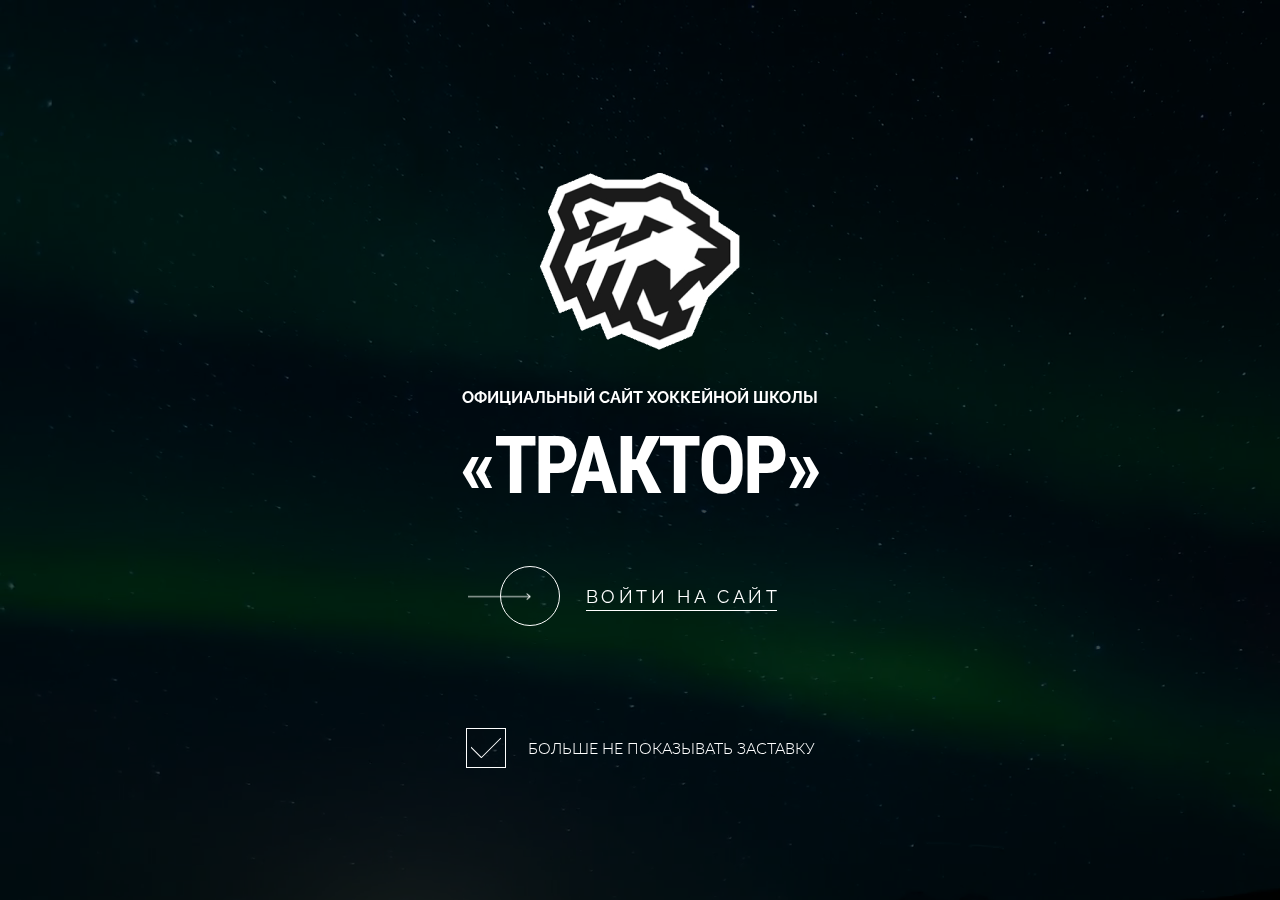
==== commit 4fcc8f64: "test" ====
--- a/index.html
+++ b/index.html
@@ -12,1147 +12,44 @@
 	<link
 		href="https://fonts.googleapis.com/css2?family=Lato:wght@300&family=Raleway:ital,wght@0,300;0,400;0,500;0,600;0,700;1,500&family=Roboto+Condensed:ital,wght@0,300;0,400;0,700;1,300&display=swap"
 		rel="stylesheet">
-	<link rel="stylesheet" href="css/bvi.min.css" type="text/css">
 	<link rel="stylesheet" href="css/jquery.fancybox.min.css">
 	<link rel="stylesheet" href="css/style.css">
 	<title>Школа "Трактор"</title>
 </head>
 
 <body>
-	<div class="wrapper">
-		<header class="header">
-			<div class="container">
-				<div class="header__body" id="header__body">
-					<a href="index.html" class="header__logo" id="header__logo">
-						<div class="header__image" id="header__image">
-							<img src="img/header/logo.png" alt="">
+	<main class="splash-main">
+		<div class="splash-main__video">
+			<video src="video/08.mp4" muted autoplay loop playsinline></video>
+		</div>
+		<div class="splash-container">
+			<div class="splash-main__body">
+				<div class="splash-main__logo">
+					<img src="img/spalsh/logo.png" alt="">
+				</div>
+				<h1 class="splash-main__title">
+					Официальный сайт хоккейной школы <br> <span>«‎Трактор»‎</span>
+				</h1>
+				<div class="splash-main__enter">
+					<a href="home.htmll" class="splash-main__link">
+						<div class="splash-main__icon">
+							<img src="img/spalsh/arrow.png" alt="">
 						</div>
-						<div class="header__descriptor">
-							<p>
-								МБУ СШОР
-							</p>
-							<p>
-								«‎Трактор»‎
-							</p>
-						</div>
-						<span></span>
+						<span class="splash-main__text">
+							войти на сайт
+						</span>
 					</a>
-					<nav class="header__menu">
-						<ul class="header__list">
-							<li>
-								<a href="news.html" class="header__link">новости</a>
-								<span class="underline"></span>
-							</li>
-							<li>
-								<a href="teams.html" class="header__link">команды</a>
-								<span class="underline"></span>
-							</li>
-							<li>
-								<a href="gallery.html" class="header__link">фотогалерея</a>
-								<span class="underline"></span>
-							</li>
-							<li>
-								<a href="schedule.html" class="header__link">расписание</a>
-								<span class="underline"></span>
-							</li>
-							<li>
-								<a href="contacts.html" class="header__link">контакты</a>
-								<span class="underline"></span>
-							</li>
-						</ul>
-					</nav>
-					<div class="header__visually-impaired bvi-open">
-						<p>
-							<img src="img/header/vi.png" alt="">
-						</p>
-						<span>версия для слабовидящих</span>
-						<span class="vi-underline"></span>
-					</div>
-					<div class="header__burger">
-						<div class="header__burger-icon">
-							<span></span>
-							<span></span>
-							<span></span>
-						</div>
-						<div class="header__burger-menu">
-							меню
-						</div>
-						<div class="header__burger-close">
-							закрыть
-						</div>
-					</div>
 				</div>
-				<div class="header__menu-board menu-board">
-					<div class="menu-board__container">
-						<form action="#" class="menu-board__form">
-							<input placeholder="поиск по сайту" type="text" class="menu-board__input">
-							<button type="submit" class="menu-board__button"></button>
-						</form>
-						<div class="menu-board__body">
-							<ul class="menu-board__items">
-								<li class="menu-board__item">
-									<a href="#" class="menu-board__heading">
-										Сведения об учреждении
-									</a>
-									<ul class="menu-board__list">
-										<li>
-											<a href="#" class="menu-board__link">Основные сведения</a>
-										</li>
-										<li>
-											<a href="#" class="menu-board__link">Структура и органы управления
-												образовательной
-												организацией</a>
-										</li>
-										<li>
-											<a href="#" class="menu-board__link">Документы</a>
-										</li>
-										<li>
-											<a href="#" class="menu-board__link">Образование</a>
-										</li>
-										<li>
-											<a href="#" class="menu-board__link">Образовательные стандарты</a>
-										</li>
-										<li>
-											<a href="#" class="menu-board__link">Руководство. Педагогический
-												(научно-педагогический) состав</a>
-										</li>
-										<li>
-											<a href="#" class="menu-board__link">Материально-техническое обеспечение
-												и
-												оснащённость образовательного процесса</a>
-										</li>
-										<li>
-											<a href="#" class="menu-board__link">Стипендии и иные виды материальной
-												поддержки</a>
-										</li>
-										<li>
-											<a href="#" class="menu-board__link">Платные образовательные услуги</a>
-										</li>
-										<li>
-											<a href="#" class="menu-board__link">Финансово-хозяйственная
-												деятельность</a>
-										</li>
-										<li>
-											<a href="#" class="menu-board__link">Вакансии</a>
-										</li>
-										<li>
-											<a href="#" class="menu-board__link">Условия для детей с ОВЗ</a>
-										</li>
-										<li>
-											<a href="#" class="menu-board__link">Информационная безопасность</a>
-										</li>
-										<li>
-											<a href="#" class="menu-board__link">Политика обработки персональных
-												данных</a>
-										</li>
-									</ul>
-								</li>
-								<li class="menu-board__item">
-									<a href="#" class="menu-board__heading">
-										команда
-									</a>
-									<ul class="menu-board__list">
-										<li>
-											<a href="#" class="menu-board__link">Спортсмены</a>
-										</li>
-										<li>
-											<a href="#" class="menu-board__link">Тренерский состав</a>
-										</li>
-									</ul>
-								</li>
-								<li class="menu-board__item">
-									<a href="#" class="menu-board__heading">
-										медиа
-									</a>
-									<ul class="menu-board__list">
-										<li>
-											<a href="#" class="menu-board__link">фотогалерея</a>
-										</li>
-										<li>
-											<a href="#" class="menu-board__link">видеогалерея</a>
-										</li>
-									</ul>
-								</li>
-								<li class="menu-board__item">
-									<a href="news.html" class="menu-board__heading">
-										новости
-									</a>
-								</li>
-								<li class="menu-board__item">
-									<a href="teams.html" class="menu-board__heading">
-										команды
-									</a>
-								</li>
-								<li class="menu-board__item">
-									<a href="gallery.html" class="menu-board__heading">
-										фотогалерея
-									</a>
-								</li>
-								<li class="menu-board__item">
-									<a href="schedule.html" class="menu-board__heading">
-										расписание
-									</a>
-								</li>
-								<li class="menu-board__item">
-									<a href="contacts.html" class="menu-board__heading">
-										контакты
-									</a>
-								</li>
-								<li class="menu-board__item">
-									<a href="#" class="menu-board__heading">
-										полезная информация
-									</a>
-								</li>
-								<li class="menu-board__item">
-									<a href="#" class="menu-board__heading">
-										спонсоры
-									</a>
-								</li>
-							</ul>
-						</div>
-					</div>
-				</div>
+				<form action="#" class="splash-main__form">
+					<label class="splash-main__label">
+						<input id="noshow" class="splash-main__checkbox" type="checkbox" checked>
+						<span class="splash-main__box"></span>
+						больше не показывать заставку
+					</label>
+				</form>
 			</div>
-		</header>
-
-		<main class="main">
-			<div class="mainscreen">
-				<div class="container">
-					<div class="mainscreen__body">
-						<a href="article.html" class="mainscreen__image">
-							<img src="img/home/mainscreen/image.jpg" alt="">
-						</a>
-						<div class="mainscreen__info">
-							<div class="mainscreen__date date">
-								01 декабря 2020
-							</div>
-							<h1 class="mainscreen__title title">
-								ШКОЛА «ТРАКТОР». ВОЗОБНОВЛЕНИЕ МАТЧЕЙ ПЕРВЕНСТВА
-							</h1>
-							<div class="mainscreen__text">
-								28 ноября в Челябинске было возобновлено проведение «Первенства Уральского, Сибирского и
-								Приволжского федеральных округов» среди юниоров.
-							</div>
-							<a href="article.html" class="mainscreen__link universal-link">
-								<div class="universal-link__icon icon">
-									<span class="icon__circle"></span>
-									<span class="icon__arrow"></span>
-								</div>
-								<div class="universal-link__more">
-									читать подробнее
-								</div>
-							</a>
-						</div>
-					</div>
-				</div>
-			</div>
-			<div class="partners">
-				<div class="container">
-					<div class="partners__body">
-						<nav class="partners__tabs">
-							<div id="tab-heading-1" class="partners__item inactive">
-								<img src="img/home/partners/arrow-left.png" alt="">
-							</div>
-							<div id="tab-heading-2" class="partners__item">
-								<img src="img/home/partners/arrow-right.png" alt="">
-							</div>
-						</nav>
-						<div class="partners__blocks">
-							<div id="tab_01" class="partners__block">
-								<h3 class="partners__subtitle subtitle">
-									наши <span>партнеры</span>
-								</h3>
-								<div class="partners__slider partners__slider-1">
-									<a href="#" class="partners__slider-item">
-										<img src="img/home/partners/ugk.png" alt="">
-									</a>
-									<a href="#" class="partners__slider-item">
-										<img src="img/home/partners/chtz.png" alt="">
-									</a>
-									<a href="#" class="partners__slider-item">
-										<img src="img/home/partners/fortum.png" alt="">
-									</a>
-									<a href="#" class="partners__slider-item">
-										<img src="img/home/partners/bovid.png" alt="">
-									</a>
-									<a href="#" class="partners__slider-item">
-										<img src="img/home/partners/my.png" alt="">
-									</a>
-									<a href="#" class="partners__slider-item">
-										<img src="img/home/partners/ugk.png" alt="">
-									</a>
-									<a href="#" class="partners__slider-item">
-										<img src="img/home/partners/chtz.png" alt="">
-									</a>
-									<a href="#" class="partners__slider-item">
-										<img src="img/home/partners/fortum.png" alt="">
-									</a>
-									<a href="#" class="partners__slider-item">
-										<img src="img/home/partners/bovid.png" alt="">
-									</a>
-									<a href="#" class="partners__slider-item">
-										<img src="img/home/partners/my.png" alt="">
-									</a>
-								</div>
-							</div>
-							<div id="tab_02" class="partners__block absolute">
-								<h3 class="partners__subtitle subtitle">
-									полезные <span>ссылки</span>
-								</h3>
-								<div class="partners__slider partners__slider-2">
-									<a href="#" class="partners__slider-item">
-										<img src="img/home/partners/ugk.png" alt="">
-									</a>
-									<a href="#" class="partners__slider-item">
-										<img src="img/home/partners/chtz.png" alt="">
-									</a>
-									<a href="#" class="partners__slider-item">
-										<img src="img/home/partners/fortum.png" alt="">
-									</a>
-									<a href="#" class="partners__slider-item">
-										<img src="img/home/partners/bovid.png" alt="">
-									</a>
-									<a href="#" class="partners__slider-item">
-										<img src="img/home/partners/my.png" alt="">
-									</a>
-									<a href="#" class="partners__slider-item">
-										<img src="img/home/partners/ugk.png" alt="">
-									</a>
-									<a href="#" class="partners__slider-item">
-										<img src="img/home/partners/chtz.png" alt="">
-									</a>
-									<a href="#" class="partners__slider-item">
-										<img src="img/home/partners/fortum.png" alt="">
-									</a>
-									<a href="#" class="partners__slider-item">
-										<img src="img/home/partners/bovid.png" alt="">
-									</a>
-									<a href="#" class="partners__slider-item">
-										<img src="img/home/partners/my.png" alt="">
-									</a>
-								</div>
-							</div>
-						</div>
-					</div>
-				</div>
-			</div>
-			<div class="last-news">
-				<div class="container">
-					<div class="last-news__body">
-						<h2 class="last-news__title title">
-							последние новости
-						</h2>
-						<div class="last-news__slider">
-							<a href="article.html" class="last-news__slider-item ln-item">
-								<div class="ln-item__image">
-									<div class="ln-item__dark"></div>
-									<img src="img/home/last-news/01.jpg" alt="">
-								</div>
-								<div class="ln-item__date date">
-									01 декабря 2020
-								</div>
-								<div class="ln-item__text">
-									Первый день Первенства России по хоккею с шайбой среди юношей 2005 г.р.
-								</div>
-								<div class="ln-item__link universal-link">
-									<div class="universal-link__icon icon">
-										<span class="icon__circle"></span>
-										<span class="icon__arrow"></span>
-									</div>
-									<div class="universal-link__more">
-										<span>читать</span> подробнее
-									</div>
-								</div>
-							</a>
-							<a href="article.html" class="last-news__slider-item ln-item">
-								<div class="ln-item__image">
-									<div class="ln-item__dark"></div>
-									<img src="img/home/last-news/02.jpg" alt="">
-								</div>
-								<div class="ln-item__date date">
-									20 ноября 2020
-								</div>
-								<div class="ln-item__text">
-									Школа «Трактор». Челябинская дуэль и Южноуральское дерби
-								</div>
-								<div class="ln-item__link universal-link">
-									<div class="universal-link__icon icon">
-										<span class="icon__circle"></span>
-										<span class="icon__arrow"></span>
-									</div>
-									<div class="universal-link__more">
-										<span>читать</span> подробнее
-									</div>
-								</div>
-							</a>
-							<a href="article.html" class="last-news__slider-item ln-item">
-								<div class="ln-item__image">
-									<div class="ln-item__dark"></div>
-									<img src="img/home/last-news/03.jpg" alt="">
-								</div>
-								<div class="ln-item__date date">
-									20 октября 2020
-								</div>
-								<div class="ln-item__text">
-									Три игрока хоккейной школы «Трактор» вызваны в юниорскую сборную России
-								</div>
-								<div class="ln-item__link universal-link">
-									<div class="universal-link__icon icon">
-										<span class="icon__circle"></span>
-										<span class="icon__arrow"></span>
-									</div>
-									<div class="universal-link__more">
-										<span>читать</span> подробнее
-									</div>
-								</div>
-							</a>
-							<a href="article.html" class="last-news__slider-item ln-item">
-								<div class="ln-item__image">
-									<div class="ln-item__dark"></div>
-									<img src="img/home/last-news/04.jpg" alt="">
-								</div>
-								<div class="ln-item__date date">
-									15 октября 2020
-								</div>
-								<div class="ln-item__text">
-									«Трактор-2008» одержал победу в отборочных соревнованиях
-								</div>
-								<div class="ln-item__link universal-link">
-									<div class="universal-link__icon icon">
-										<span class="icon__circle"></span>
-										<span class="icon__arrow"></span>
-									</div>
-									<div class="universal-link__more">
-										<span>читать</span> подробнее
-									</div>
-								</div>
-							</a>
-							<a href="article.html" class="last-news__slider-item ln-item">
-								<div class="ln-item__image">
-									<div class="ln-item__dark"></div>
-									<img src="img/home/last-news/01.jpg" alt="">
-								</div>
-								<div class="ln-item__date date">
-									10 октября 2020
-								</div>
-								<div class="ln-item__text">
-									Первый день Первенства России по хоккею с шайбой среди юношей 2005 г.р.
-								</div>
-								<div class="ln-item__link universal-link">
-									<div class="universal-link__icon icon">
-										<span class="icon__circle"></span>
-										<span class="icon__arrow"></span>
-									</div>
-									<div class="universal-link__more">
-										<span>читать</span> подробнее
-									</div>
-								</div>
-							</a>
-							<a href="article.html" class="last-news__slider-item ln-item">
-								<div class="ln-item__image">
-									<div class="ln-item__dark"></div>
-									<img src="img/home/last-news/01.jpg" alt="">
-								</div>
-								<div class="ln-item__date date">
-									01 декабря 2020
-								</div>
-								<div class="ln-item__text">
-									Первый день Первенства России по хоккею с шайбой среди юношей 2005 г.р.
-								</div>
-								<div class="ln-item__link universal-link">
-									<div class="universal-link__icon icon">
-										<span class="icon__circle"></span>
-										<span class="icon__arrow"></span>
-									</div>
-									<div class="universal-link__more">
-										<span>читать</span> подробнее
-									</div>
-								</div>
-							</a>
-							<a href="article.html" class="last-news__slider-item ln-item">
-								<div class="ln-item__image">
-									<div class="ln-item__dark"></div>
-									<img src="img/home/last-news/02.jpg" alt="">
-								</div>
-								<div class="ln-item__date date">
-									20 ноября 2020
-								</div>
-								<div class="ln-item__text">
-									Школа «Трактор». Челябинская дуэль и Южноуральское дерби
-								</div>
-								<div class="ln-item__link universal-link">
-									<div class="universal-link__icon icon">
-										<span class="icon__circle"></span>
-										<span class="icon__arrow"></span>
-									</div>
-									<div class="universal-link__more">
-										<span>читать</span> подробнее
-									</div>
-								</div>
-							</a>
-							<a href="article.html" class="last-news__slider-item ln-item">
-								<div class="ln-item__image">
-									<div class="ln-item__dark"></div>
-									<img src="img/home/last-news/03.jpg" alt="">
-								</div>
-								<div class="ln-item__date date">
-									20 октября 2020
-								</div>
-								<div class="ln-item__text">
-									Три игрока хоккейной школы «Трактор» вызваны в юниорскую сборную России
-								</div>
-								<div class="ln-item__link universal-link">
-									<div class="universal-link__icon icon">
-										<span class="icon__circle"></span>
-										<span class="icon__arrow"></span>
-									</div>
-									<div class="universal-link__more">
-										<span>читать</span> подробнее
-									</div>
-								</div>
-							</a>
-							<a href="article.html" class="last-news__slider-item ln-item">
-								<div class="ln-item__image">
-									<div class="ln-item__dark"></div>
-									<img src="img/home/last-news/04.jpg" alt="">
-								</div>
-								<div class="ln-item__date date">
-									15 октября 2020
-								</div>
-								<div class="ln-item__text">
-									«Трактор-2008» одержал победу в отборочных соревнованиях
-								</div>
-								<div class="ln-item__link universal-link">
-									<div class="universal-link__icon icon">
-										<span class="icon__circle"></span>
-										<span class="icon__arrow"></span>
-									</div>
-									<div class="universal-link__more">
-										<span>читать</span> подробнее
-									</div>
-								</div>
-							</a>
-							<a href="article.html" class="last-news__slider-item ln-item">
-								<div class="ln-item__image">
-									<div class="ln-item__dark"></div>
-									<img src="img/home/last-news/01.jpg" alt="">
-								</div>
-								<div class="ln-item__date date">
-									10 октября 2020
-								</div>
-								<div class="ln-item__text">
-									Первый день Первенства России по хоккею с шайбой среди юношей 2005 г.р.
-								</div>
-								<div class="ln-item__link universal-link">
-									<div class="universal-link__icon icon">
-										<span class="icon__circle"></span>
-										<span class="icon__arrow"></span>
-									</div>
-									<div class="universal-link__more">
-										<span>читать</span> подробнее
-									</div>
-								</div>
-							</a>
-						</div>
-						<a href="news.html" class="last-news__read-more more">
-							читать все новости
-						</a>
-					</div>
-				</div>
-			</div>
-			<div class="media">
-				<div class="container">
-					<div class="media__body">
-						<div class="media__topbar">
-							<h2 id="media__title" class="media__title title">
-								медиа
-							</h2>
-							<div class="media__tabs">
-								<div id="media__tab_1" class="media__tab overline">
-									фотоотчеты
-									<span></span>
-								</div>
-								<div id="media__tab_2" class="media__tab">
-									видео
-									<span></span>
-								</div>
-							</div>
-						</div>
-						<div class="media__canvas">
-							<ul id="media__pics" class="media__list">
-								<li class="media__item">
-									<a href="img/home/media/01.jpg" data-fancybox="gallery">
-										<img src="img/home/media/01.jpg" alt="">
-										<div class="media__hover"></div>
-									</a>
-									<div class="media__link">
-										<a href="gallery.html" class="universal-link">
-											<div class="universal-link__icon icon">
-												<span class="icon__circle"></span>
-												<span class="icon__arrow"></span>
-											</div>
-											<div class="universal-link__more">
-												<span>показать</span> больше фото
-											</div>
-										</a>
-									</div>
-								</li>
-								<li class="media__item">
-									<a href="img/home/media/02.jpg" data-fancybox="gallery">
-										<img src="img/home/media/02.jpg" alt="">
-										<div class="media__hover"></div>
-									</a>
-									<div class="media__link">
-										<a href="gallery.html" class="universal-link">
-											<div class="universal-link__icon icon">
-												<span class="icon__circle"></span>
-												<span class="icon__arrow"></span>
-											</div>
-											<div class="universal-link__more">
-												<span>показать</span> больше фото
-											</div>
-										</a>
-									</div>
-								</li>
-								<li class="media__item">
-									<a href="img/home/media/03.jpg" data-fancybox="gallery">
-										<img src="img/home/media/03.jpg" alt="">
-										<div class="media__hover"></div>
-									</a>
-									<div class="media__link">
-										<a href="gallery.html" class="universal-link">
-											<div class="universal-link__icon icon">
-												<span class="icon__circle"></span>
-												<span class="icon__arrow"></span>
-											</div>
-											<div class="universal-link__more">
-												<span>показать</span> больше фото
-											</div>
-										</a>
-									</div>
-								</li>
-								<li class="media__item">
-									<a href="img/home/media/test.jpg" data-fancybox="gallery">
-										<img src="img/home/media/test.jpg" alt="">
-										<div class="media__hover"></div>
-									</a>
-									<div class="media__link">
-										<a href="gallery.html" class="universal-link">
-											<div class="universal-link__icon icon">
-												<span class="icon__circle"></span>
-												<span class="icon__arrow"></span>
-											</div>
-											<div class="universal-link__more">
-												<span>показать</span> больше фото
-											</div>
-										</a>
-									</div>
-								</li>
-								<li class="media__item">
-									<a href="img/home/media/04.jpg" data-fancybox="gallery">
-										<img src="img/home/media/04.jpg" alt="">
-										<div class="media__hover"></div>
-									</a>
-									<div class="media__link">
-										<a href="gallery.html" class="universal-link">
-											<div class="universal-link__icon icon">
-												<span class="icon__circle"></span>
-												<span class="icon__arrow"></span>
-											</div>
-											<div class="universal-link__more">
-												<span>показать</span> больше фото
-											</div>
-										</a>
-									</div>
-								</li>
-								<li class="media__item">
-									<a href="img/home/media/05.jpg" data-fancybox="gallery">
-										<img src="img/home/media/05.jpg" alt="">
-										<div class="media__hover"></div>
-									</a>
-									<div class="media__link">
-										<a href="gallery.html" class="universal-link">
-											<div class="universal-link__icon icon">
-												<span class="icon__circle"></span>
-												<span class="icon__arrow"></span>
-											</div>
-											<div class="universal-link__more">
-												<span>показать</span> больше фото
-											</div>
-										</a>
-									</div>
-								</li>
-								<li class="media__item">
-									<a href="img/home/media/06.jpg" data-fancybox="gallery">
-										<img src="img/home/media/06.jpg" alt="">
-										<div class="media__hover"></div>
-									</a>
-									<div class="media__link">
-										<a href="gallery.html" class="universal-link">
-											<div class="universal-link__icon icon">
-												<span class="icon__circle"></span>
-												<span class="icon__arrow"></span>
-											</div>
-											<div class="universal-link__more">
-												<span>показать</span> больше фото
-											</div>
-										</a>
-									</div>
-								</li>
-								<li class="media__item">
-									<a href="img/home/media/07.jpg" data-fancybox="gallery">
-										<img src="img/home/media/07.jpg" alt="">
-										<div class="media__hover"></div>
-									</a>
-									<div class="media__link">
-										<a href="gallery.html" class="universal-link">
-											<div class="universal-link__icon icon">
-												<span class="icon__circle"></span>
-												<span class="icon__arrow"></span>
-											</div>
-											<div class="universal-link__more">
-												<span>показать</span> больше фото
-											</div>
-										</a>
-									</div>
-								</li>
-								<li class="media__item">
-									<a href="img/home/media/08.jpg" data-fancybox="gallery">
-										<img src="img/home/media/08.jpg" alt="">
-										<div class="media__hover"></div>
-									</a>
-									<a href="gallery.html" class="media__link universal-link">
-										<div class="universal-link__icon icon">
-											<span class="icon__circle"></span>
-											<span class="icon__arrow"></span>
-										</div>
-										<div class="media__link">
-											<a href="gallery.html" class="universal-link">
-												<div class="universal-link__icon icon">
-													<span class="icon__circle"></span>
-													<span class="icon__arrow"></span>
-												</div>
-												<div class="universal-link__more">
-													<span>показать</span> больше фото
-												</div>
-											</a>
-										</div>
-									</a>
-								</li>
-								<li class="media__item">
-									<a href="img/home/media/09.jpg" data-fancybox="gallery">
-										<img src="img/home/media/09.jpg" alt="">
-										<div class="media__hover"></div>
-									</a>
-									<div class="media__link">
-										<a href="gallery.html" class="universal-link">
-											<div class="universal-link__icon icon">
-												<span class="icon__circle"></span>
-												<span class="icon__arrow"></span>
-											</div>
-											<div class="universal-link__more">
-												<span>показать</span> больше фото
-											</div>
-										</a>
-									</div>
-								</li>
-							</ul>
-							<ul id="media__videos" class="media__list">
-								<li class="media__item">
-									<a href="https://www.youtube.com/embed/PkkV1vLHUvQ?controls=0" data-fancybox="videos">
-										<iframe src="https://www.youtube.com/embed/PkkV1vLHUvQ?controls=0" frameborder="0"
-											allow="accelerometer; autoplay; clipboard-write; encrypted-media; gyroscope; picture-in-picture"
-											allowfullscreen></iframe>
-										<div class="media__hover"></div>
-									</a>
-									<div class="media__link">
-										<a href="videos.html" class="universal-link">
-											<div class="universal-link__icon icon">
-												<span class="icon__circle"></span>
-												<span class="icon__arrow"></span>
-											</div>
-											<div class="universal-link__more">
-												<span>показать</span> больше видео
-											</div>
-										</a>
-									</div>
-								</li>
-								<li class="media__item">
-									<a href="https://www.youtube.com/embed/Wr4v1wFS_OY?controls=0" data-fancybox="videos">
-										<iframe src="https://www.youtube.com/embed/Wr4v1wFS_OY?controls=0" frameborder="0"
-											allow="accelerometer; autoplay; clipboard-write; encrypted-media; gyroscope; picture-in-picture"
-											allowfullscreen></iframe>
-										<div class="media__hover"></div>
-									</a>
-									<div class="media__link">
-										<a href="videos.html" class="universal-link">
-											<div class="universal-link__icon icon">
-												<span class="icon__circle"></span>
-												<span class="icon__arrow"></span>
-											</div>
-											<div class="universal-link__more">
-												<span>показать</span> больше видео
-											</div>
-										</a>
-									</div>
-								</li>
-								<li class="media__item">
-									<a href="https://www.youtube.com/embed/DnTL4wDAbK0?controls=0" data-fancybox="videos">
-										<iframe src="https://www.youtube.com/embed/DnTL4wDAbK0?controls=0" frameborder="0"
-											allow="accelerometer; autoplay; clipboard-write; encrypted-media; gyroscope; picture-in-picture"
-											allowfullscreen></iframe>
-										<div class="media__hover"></div>
-									</a>
-									<div class="media__link">
-										<a href="videos.html" class="universal-link">
-											<div class="universal-link__icon icon">
-												<span class="icon__circle"></span>
-												<span class="icon__arrow"></span>
-											</div>
-											<div class="universal-link__more">
-												<span>показать</span> больше видео
-											</div>
-										</a>
-									</div>
-								</li>
-								<li class="media__item">
-									<a href="https://www.youtube.com/embed/2Uneti_gkIw?controls=0" data-fancybox="videos">
-										<iframe src="https://www.youtube.com/embed/2Uneti_gkIw?controls=0" frameborder="0"
-											allow="accelerometer; autoplay; clipboard-write; encrypted-media; gyroscope; picture-in-picture"
-											allowfullscreen></iframe>
-										<div class="media__hover"></div>
-									</a>
-									<div class="media__link">
-										<a href="videos.html" class="universal-link">
-											<div class="universal-link__icon icon">
-												<span class="icon__circle"></span>
-												<span class="icon__arrow"></span>
-											</div>
-											<div class="universal-link__more">
-												<span>показать</span> больше видео
-											</div>
-										</a>
-									</div>
-								</li>
-								<li class="media__item">
-									<a href="https://www.youtube.com/embed/rBd0rlKE32o?controls=0" data-fancybox="videos">
-										<iframe src="https://www.youtube.com/embed/rBd0rlKE32o?controls=0" frameborder="0"
-											allow="accelerometer; autoplay; clipboard-write; encrypted-media; gyroscope; picture-in-picture"
-											allowfullscreen></iframe>
-										<div class="media__hover"></div>
-									</a>
-									<div class="media__link">
-										<a href="videos.html" class="universal-link">
-											<div class="universal-link__icon icon">
-												<span class="icon__circle"></span>
-												<span class="icon__arrow"></span>
-											</div>
-											<div class="universal-link__more">
-												<span>показать</span> больше видео
-											</div>
-										</a>
-									</div>
-								</li>
-								<li class="media__item">
-									<a href="https://www.youtube.com/embed/ALXkFexl6wo?controls=0" data-fancybox="videos">
-										<iframe src="https://www.youtube.com/embed/ALXkFexl6wo?controls=0" frameborder="0"
-											allow="accelerometer; autoplay; clipboard-write; encrypted-media; gyroscope; picture-in-picture"
-											allowfullscreen></iframe>
-										<div class="media__hover"></div>
-									</a>
-									<div class="media__link">
-										<a href="videos.html" class="universal-link">
-											<div class="universal-link__icon icon">
-												<span class="icon__circle"></span>
-												<span class="icon__arrow"></span>
-											</div>
-											<div class="universal-link__more">
-												<span>показать</span> больше видео
-											</div>
-										</a>
-									</div>
-								</li>
-								<li class="media__item">
-									<a href="https://www.youtube.com/embed/ZtsU1zECg70?controls=0" data-fancybox="videos">
-										<iframe src="https://www.youtube.com/embed/ZtsU1zECg70?controls=0" frameborder="0"
-											allow="accelerometer; autoplay; clipboard-write; encrypted-media; gyroscope; picture-in-picture"
-											allowfullscreen></iframe>
-										<div class="media__hover"></div>
-									</a>
-									<div class="media__link">
-										<a href="videos.html" class="universal-link">
-											<div class="universal-link__icon icon">
-												<span class="icon__circle"></span>
-												<span class="icon__arrow"></span>
-											</div>
-											<div class="universal-link__more">
-												<span>показать</span> больше видео
-											</div>
-										</a>
-									</div>
-								</li>
-								<li class="media__item">
-									<a href="https://www.youtube.com/embed/qB_XUoxkYAI?controls=0" data-fancybox="videos">
-										<iframe src="https://www.youtube.com/embed/qB_XUoxkYAI?controls=0" frameborder="0"
-											allow="accelerometer; autoplay; clipboard-write; encrypted-media; gyroscope; picture-in-picture"
-											allowfullscreen></iframe>
-										<div class="media__hover"></div>
-									</a>
-									<div class="media__link">
-										<a href="videos.html" class="universal-link">
-											<div class="universal-link__icon icon">
-												<span class="icon__circle"></span>
-												<span class="icon__arrow"></span>
-											</div>
-											<div class="universal-link__more">
-												<span>показать</span> больше видео
-											</div>
-										</a>
-									</div>
-								</li>
-								<li class="media__item">
-									<a href="https://www.youtube.com/embed/qhCtOhmEDgo?controls=0" data-fancybox="videos">
-										<iframe src="https://www.youtube.com/embed/qhCtOhmEDgo?controls=0" frameborder="0"
-											allow="accelerometer; autoplay; clipboard-write; encrypted-media; gyroscope; picture-in-picture"
-											allowfullscreen></iframe>
-										<div class="media__hover"></div>
-									</a>
-									<div class="media__link">
-										<a href="videos.html" class="universal-link">
-											<div class="universal-link__icon icon">
-												<span class="icon__circle"></span>
-												<span class="icon__arrow"></span>
-											</div>
-											<div class="universal-link__more">
-												<span>показать</span> больше видео
-											</div>
-										</a>
-									</div>
-								</li>
-								<li class="media__item">
-									<a href="https://www.youtube.com/embed/yqQwH_Qj1x0?controls=0" data-fancybox="videos">
-										<iframe src="https://www.youtube.com/embed/yqQwH_Qj1x0?controls=0" frameborder="0"
-											allow="accelerometer; autoplay; clipboard-write; encrypted-media; gyroscope; picture-in-picture"
-											allowfullscreen></iframe>
-										<div class="media__hover"></div>
-									</a>
-									<div class="media__link">
-										<a href="videos.html" class="universal-link">
-											<div class="universal-link__icon icon">
-												<span class="icon__circle"></span>
-												<span class="icon__arrow"></span>
-											</div>
-											<div class="universal-link__more">
-												<span>показать</span> больше видео
-											</div>
-										</a>
-									</div>
-								</li>
-							</ul>
-						</div>
-					</div>
-				</div>
-			</div>
-		</main>
-
-		<footer class="footer">
-			<div class="container">
-				<div class="footer__body">
-					<div class="footer__top">
-						<h3 class="footer__subtitle subtitle">
-							наша школа <span>в соцсетях</span>
-						</h3>
-						<div class="footer__socials">
-							<a href="https://vk.com/" class="footer__socials-item" target="_blank">
-								<img src="img/footer/vk.png" alt="">
-							</a>
-							<a href="https://www.facebook.com/" class="footer__socials-item" target="_blank">
-								<img src="img/footer/fb.png" alt="">
-							</a>
-							<a href="https://www.instagram.com/?hl=ru" class="footer__socials-item" target="_blank">
-								<img src="img/footer/inst.png" alt="">
-							</a>
-							<a href="#" class="footer__socials-item">
-								<img src="img/footer/mail.png" alt="">
-							</a>
-						</div>
-					</div>
-					<div class="footer__middle">
-						<div class="footer__items">
-							<div class="footer__column-info">
-								<div class="footer__item">
-									<a href="#" class="footer__heading">
-										Сведения об учреждении
-									</a>
-									<ul class="footer__list">
-										<li>
-											<a href="#" class="footer__link">Основные сведения</a>
-										</li>
-										<li>
-											<a href="#" class="footer__link">Структура и органы управления
-												образовательной
-												организацией</a>
-										</li>
-										<li>
-											<a href="#" class="footer__link">Документы</a>
-										</li>
-										<li>
-											<a href="#" class="footer__link">Образование</a>
-										</li>
-										<li>
-											<a href="#" class="footer__link">Образовательные стандарты</a>
-										</li>
-										<li>
-											<a href="#" class="footer__link">Руководство. Педагогический
-												(научно-педагогический)
-												состав</a>
-										</li>
-										<li>
-											<a href="#" class="footer__link">Материально-техническое обеспечение и
-												оснащённость
-												образовательного процесса</a>
-										</li>
-										<li>
-											<a href="#" class="footer__link">Стипендии и иные виды материальной
-												поддержки</a>
-										</li>
-										<li>
-											<a href="#" class="footer__link">Платные образовательные услуги</a>
-										</li>
-										<li>
-											<a href="#" class="footer__link">Финансово-хозяйственная деятельность</a>
-										</li>
-										<li>
-											<a href="#" class="footer__link">Вакансии</a>
-										</li>
-										<li>
-											<a href="#" class="footer__link">Условия для детей с ОВЗ</a>
-										</li>
-										<li>
-											<a href="#" class="footer__link">Информационная безопасность</a>
-										</li>
-										<li>
-											<a href="#" class="footer__link">Политика обработки персональных данных</a>
-										</li>
-									</ul>
-								</div>
-								<div class="footer__item">
-									<a href="#" class="footer__heading">
-										команда
-									</a>
-									<ul class="footer__list">
-										<li>
-											<a href="#" class="footer__link">Спортсмены</a>
-										</li>
-										<li>
-											<a href="#" class="footer__link">Тренерский состав</a>
-										</li>
-									</ul>
-								</div>
-								<div class="footer__item">
-									<a href="#" class="footer__heading">
-										медиа
-									</a>
-									<ul class="footer__list">
-										<li>
-											<a href="#" class="footer__link">фотогалерея</a>
-										</li>
-										<li>
-											<a href="#" class="footer__link">видеогалерея</a>
-										</li>
-									</ul>
-								</div>
-								<div class="footer__item">
-									<a href="news.html" class="footer__heading">
-										новости
-									</a>
-								</div>
-								<div class="footer__item">
-									<a href="teams.html" class="footer__heading">
-										команды
-									</a>
-								</div>
-								<div class="footer__item">
-									<a href="gallery.html" class="footer__heading">
-										фотогалерея
-									</a>
-								</div>
-								<div class="footer__item">
-									<a href="schedule.html" class="footer__heading">
-										расписание
-									</a>
-								</div>
-								<div class="footer__item">
-									<a href="contacts.html" class="footer__heading">
-										контакты
-									</a>
-								</div>
-								<div class="footer__item">
-									<a href="#" class="footer__heading">
-										полезная информация
-									</a>
-								</div>
-								<div class="footer__item">
-									<a href="#" class="footer__heading">
-										спонсоры
-									</a>
-								</div>
-							</div>
-							<div class="footer__column-map">
-								<div class="footer__item">
-									<a href="#" class="footer__heading">
-										г. Челябинск, ул. Савина, 1
-									</a>
-									<p>
-										<a href="tel:+73517750487" class="footer__heading">
-											+ 7 (351) 775-04-87
-										</a>
-									</p>
-								</div>
-								<div class="footer__map">
-									<iframe
-										src="https://www.google.com/maps/embed?pb=!1m18!1m12!1m3!1d2279.0754524797603!2d61.44567021602907!3d55.16445604468034!2m3!1f0!2f0!3f0!3m2!1i1024!2i768!4f13.1!3m3!1m2!1s0x43c5ed6685f72ff7%3A0xd06145f4fb776988!2z0YPQuy4g0KHQsNCy0LjQvdCwLCAxLCDQp9C10LvRj9Cx0LjQvdGB0LosINCn0LXQu9GP0LHQuNC90YHQutCw0Y8g0L7QsdC7LiwgNDU0MDA3!5e0!3m2!1sru!2sru!4v1611233914271!5m2!1sru!2sru"
-										allowfullscreen="" aria-hidden="false" tabindex="0">
-									</iframe>
-									<div class="footer__see">
-										<div class="footer__map-bar">
-											смотреть на карте
-										</div>
-									</div>
-								</div>
-							</div>
-						</div>
-					</div>
-					<div class="footer__bottom">
-						<div class="footer__text">
-							© Официальный сайт МБУ СШОР «Трактор» Челябинск. Политика конфиденциальности
-						</div>
-						<div class="footer__dev">
-							<div class="footer__dev-info">
-								Разработка сайта <a href="https://creatizer.pro/ru/" target="_blank">Creatizer</a>
-							</div>
-							<a href="https://creatizer.pro/ru/" class="footer__dev-logo" target="_blank">
-								<img src="img/footer/creatizer.png" alt="">
-							</a>
-						</div>
-					</div>
-				</div>
-			</div>
-		</footer>
-
-		<div class="scrollback" id="scrollback">
-			<img src="img/common/scrollback.svg" alt="">
 		</div>
-	</div>
-
-
-	<script src="https://code.jquery.com/jquery-3.5.1.min.js"></script>
-	<script src="js/js.cookie.min.js"></script>
-	<script src="js/bvi-init.min.js"></script>
-	<script src="js/bvi.min.js"></script>
-	<script src="js/jquery.fancybox.min.js"></script>
-	<script src="js/slick.min.js"></script>
-	<script src="js/script.js" type="module"></script>
+	</main>
 </body>
 
 </html>--- a/css/style.css
+++ b/css/style.css
@@ -102,7 +102,7 @@
   -webkit-box-pack: justify;
       -ms-flex-pack: justify;
           justify-content: space-between;
-  width: 180px;
+  width: 190px;
   cursor: pointer;
   -webkit-user-select: none;
      -moz-user-select: none;
@@ -149,7 +149,7 @@
   z-index: 1;
   width: 100%;
   border-top: none;
-  max-height: 330px;
+  max-height: 360px;
   overflow-y: auto;
   background: #141414;
   -webkit-transition: all 0.3s ease 0s;
@@ -160,6 +160,12 @@
 .custom-select-options.show {
   opacity: 1;
   visibility: visible;
+}
+
+@media (max-width: 767px) {
+  .custom-select-options {
+    max-height: 200px;
+  }
 }
 
 .custom-select-option {
@@ -2677,6 +2683,8 @@
   top: 0;
   left: 0;
   pointer-events: none;
+  -webkit-transform: scale(1.6);
+          transform: scale(1.6);
 }
 
 .media__item:nth-of-type(1) {
@@ -2768,8 +2776,8 @@
             transform: scale(1.02);
   }
   .media__item:hover iframe {
-    -webkit-transform: scale(1.02);
-            transform: scale(1.02);
+    -webkit-transform: scale(1.5);
+            transform: scale(1.5);
   }
   .media__item:hover .media__hover {
     opacity: 1;
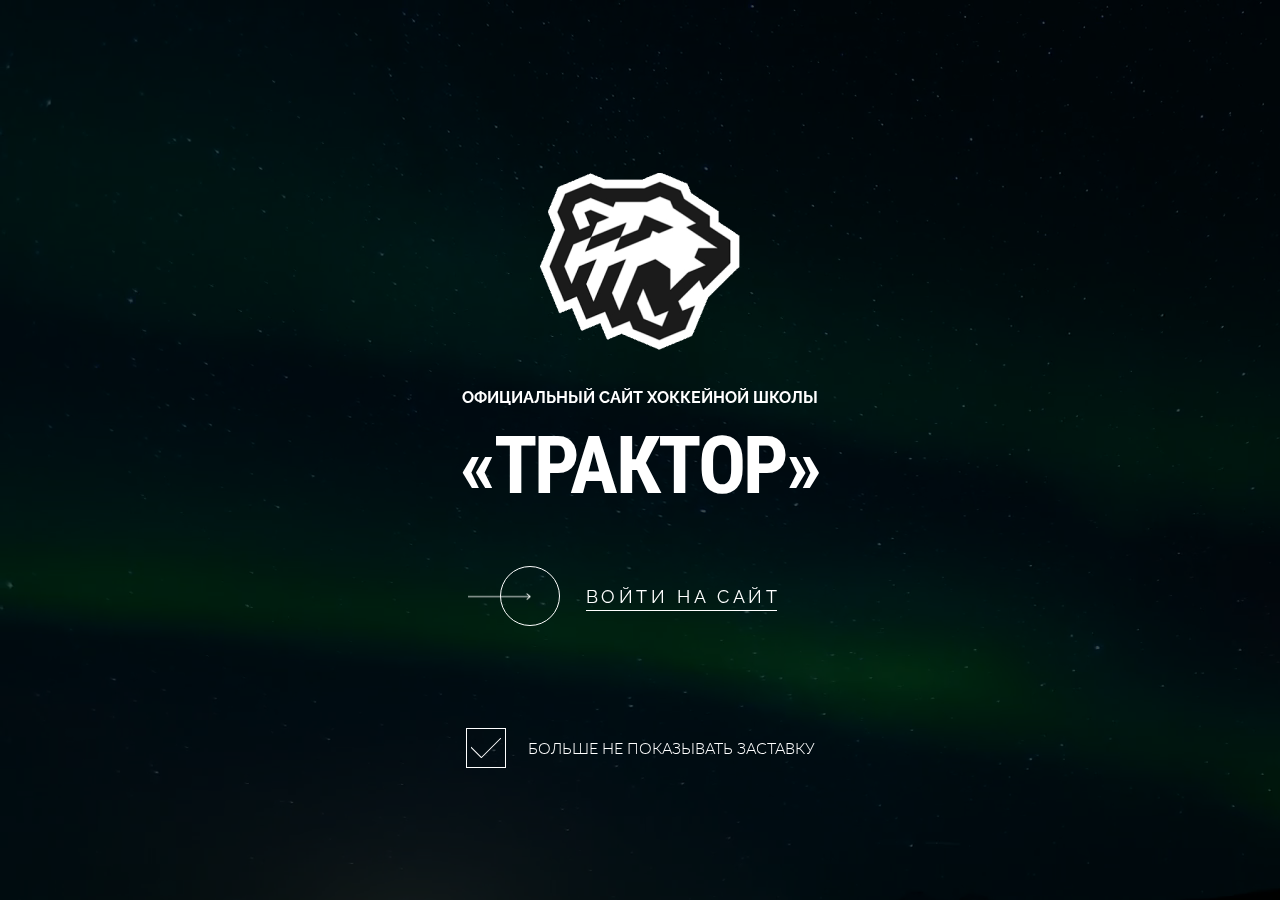
==== commit 40647b25: "index" ====
--- a/index.html
+++ b/index.html
@@ -31,7 +31,7 @@
 					Официальный сайт хоккейной школы <br> <span>«‎Трактор»‎</span>
 				</h1>
 				<div class="splash-main__enter">
-					<a href="home.htmll" class="splash-main__link">
+					<a href="home.html" class="splash-main__link">
 						<div class="splash-main__icon">
 							<img src="img/spalsh/arrow.png" alt="">
 						</div>
